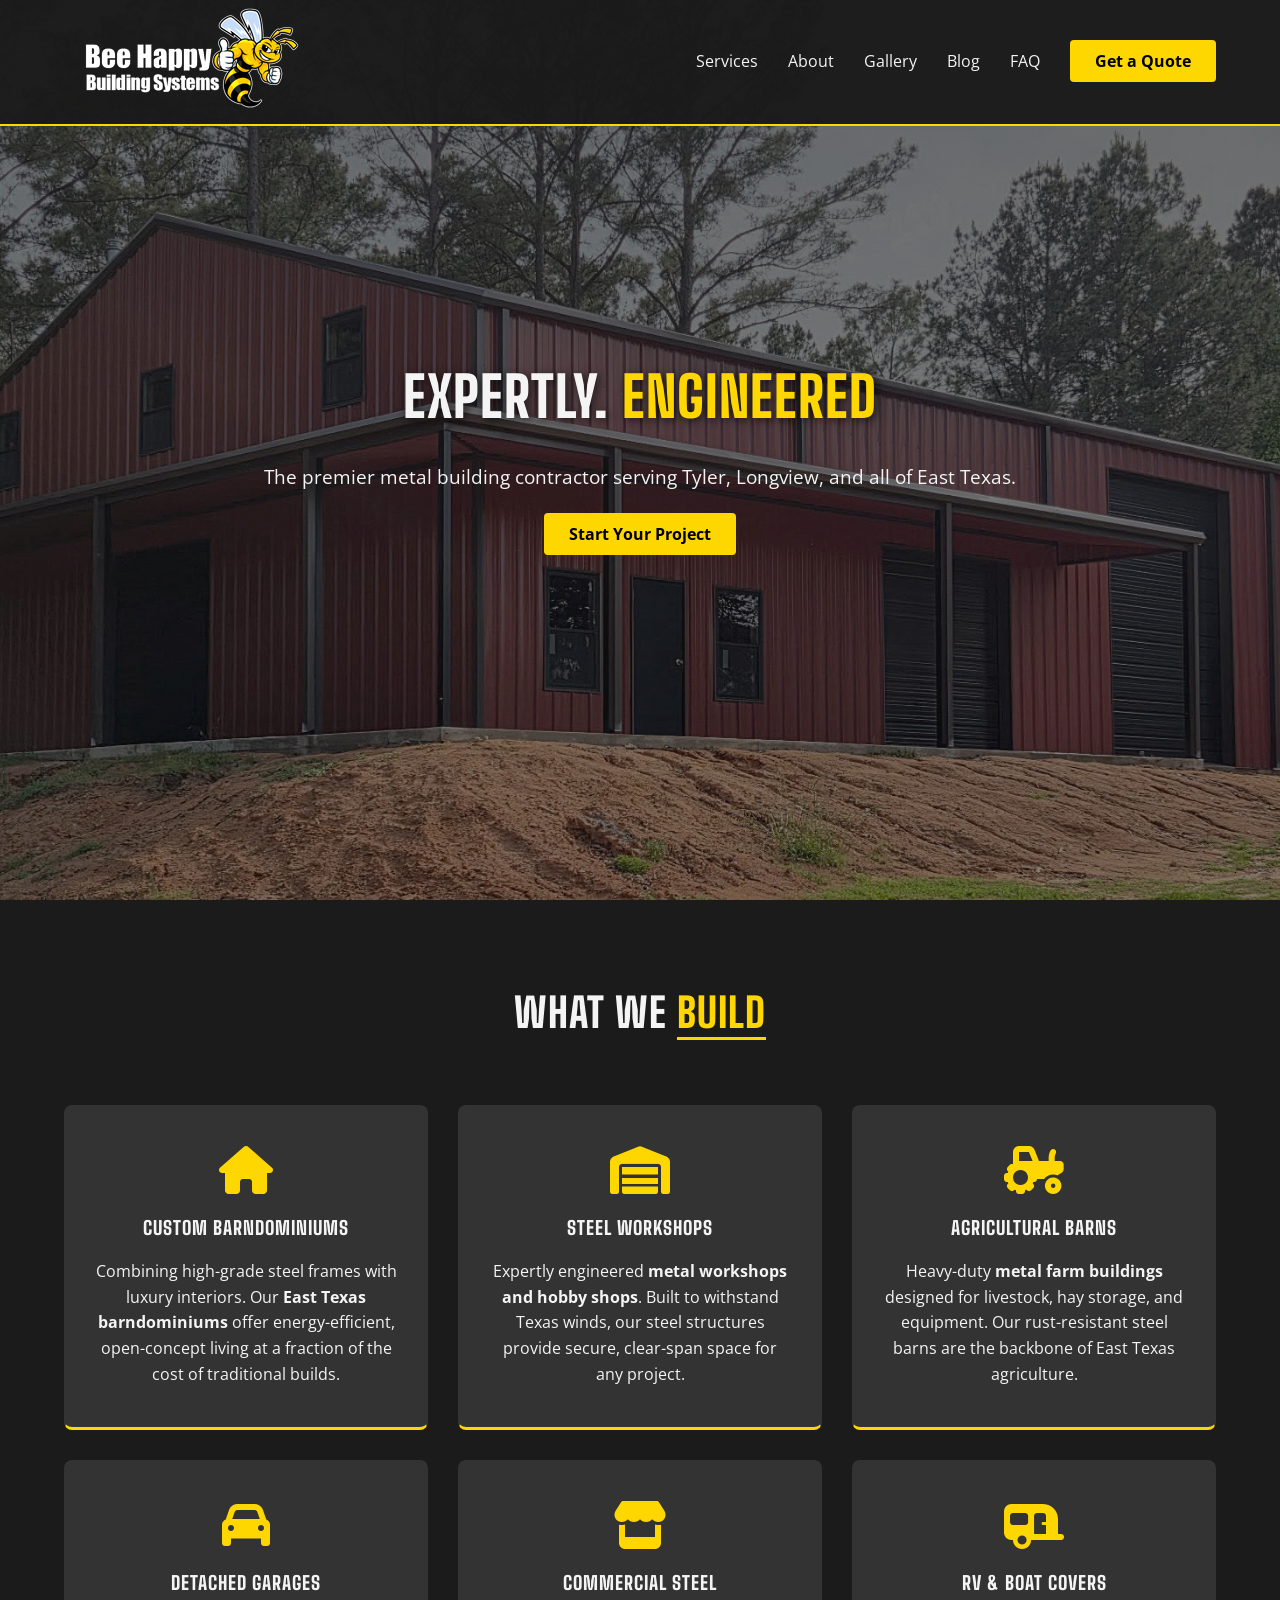
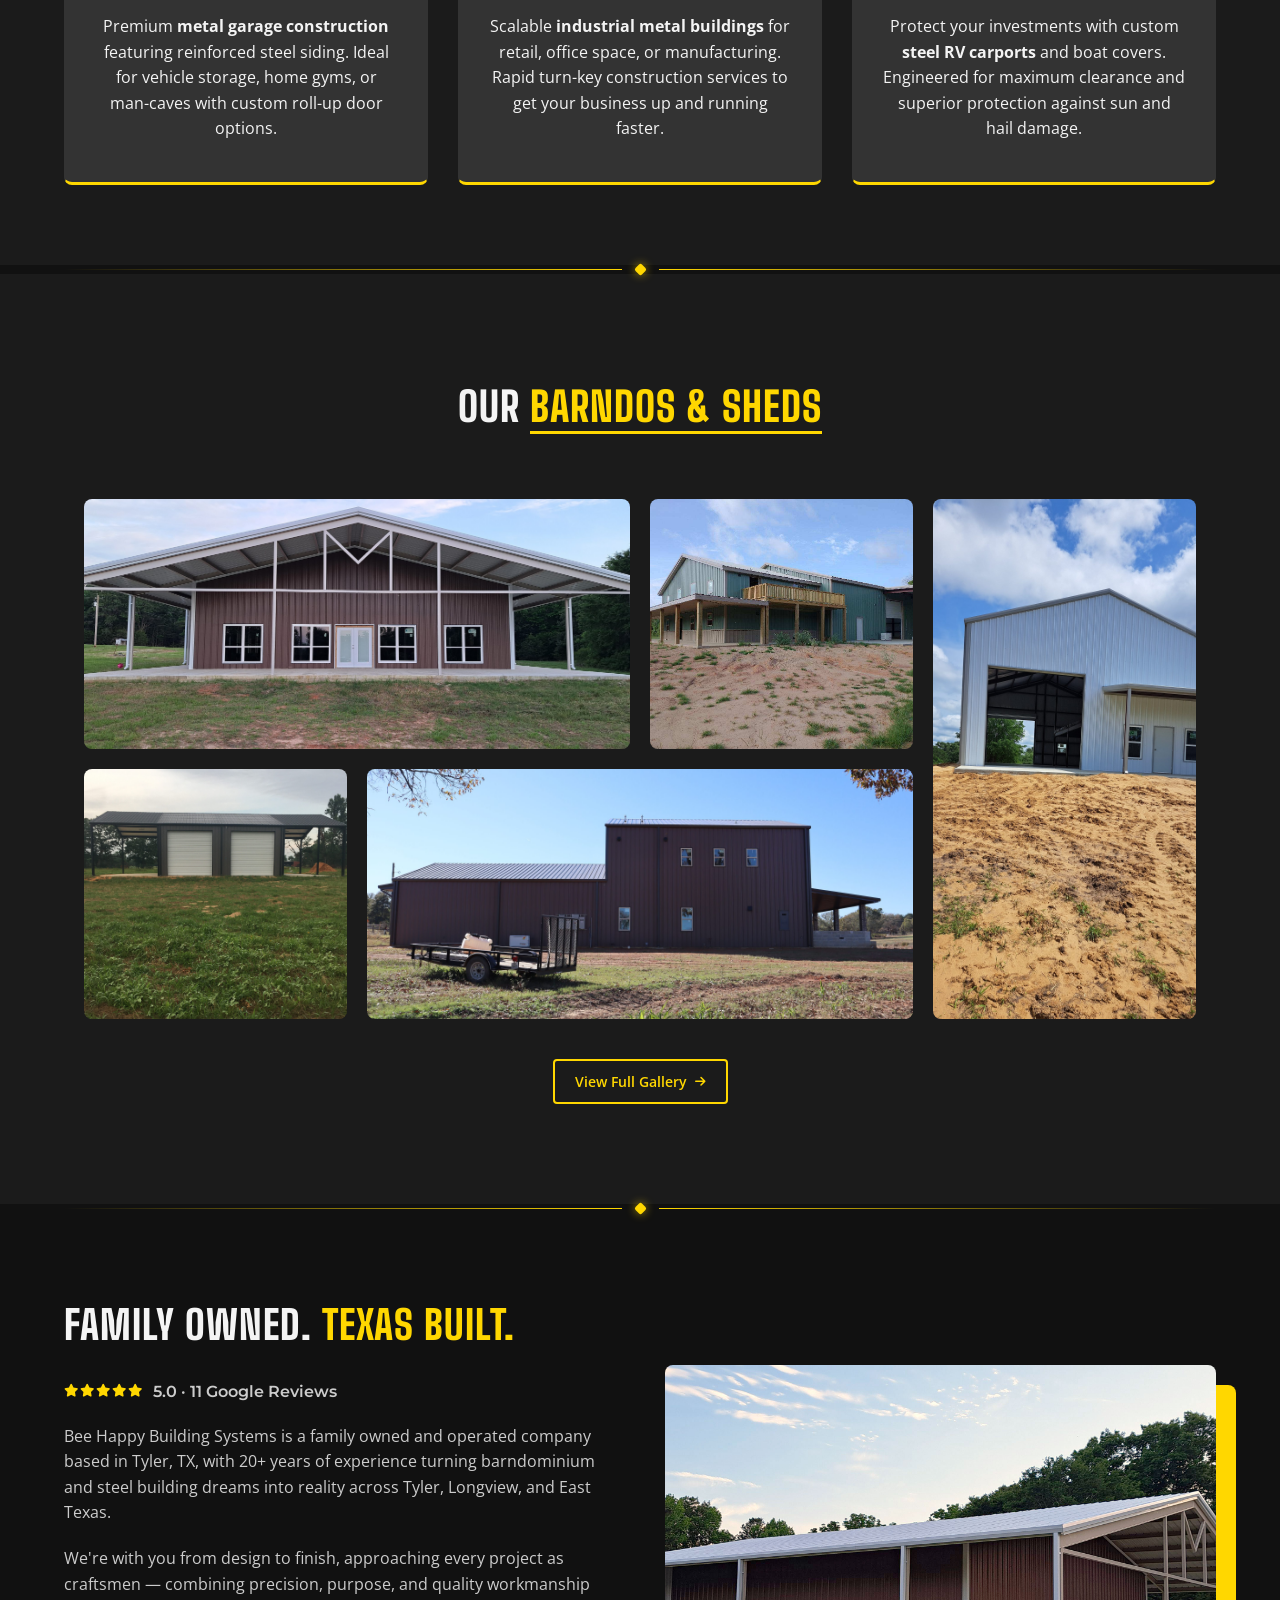
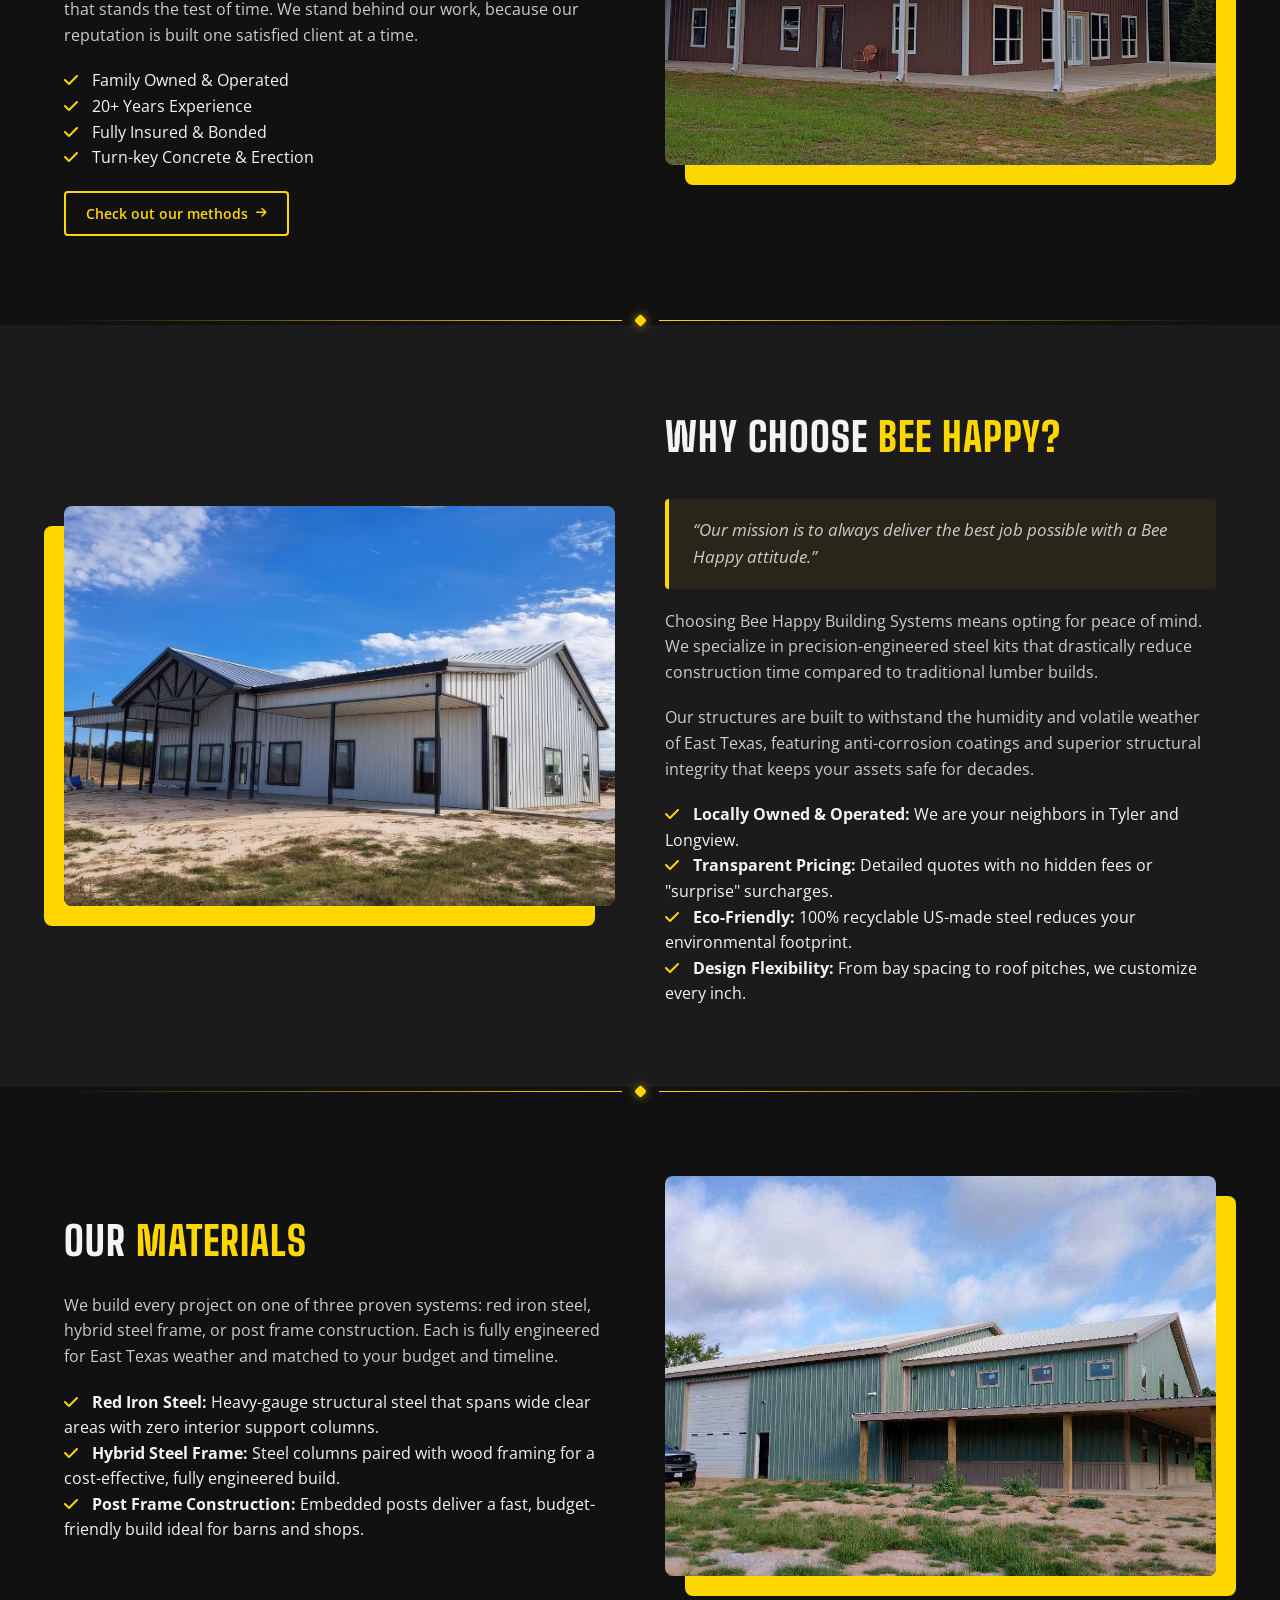
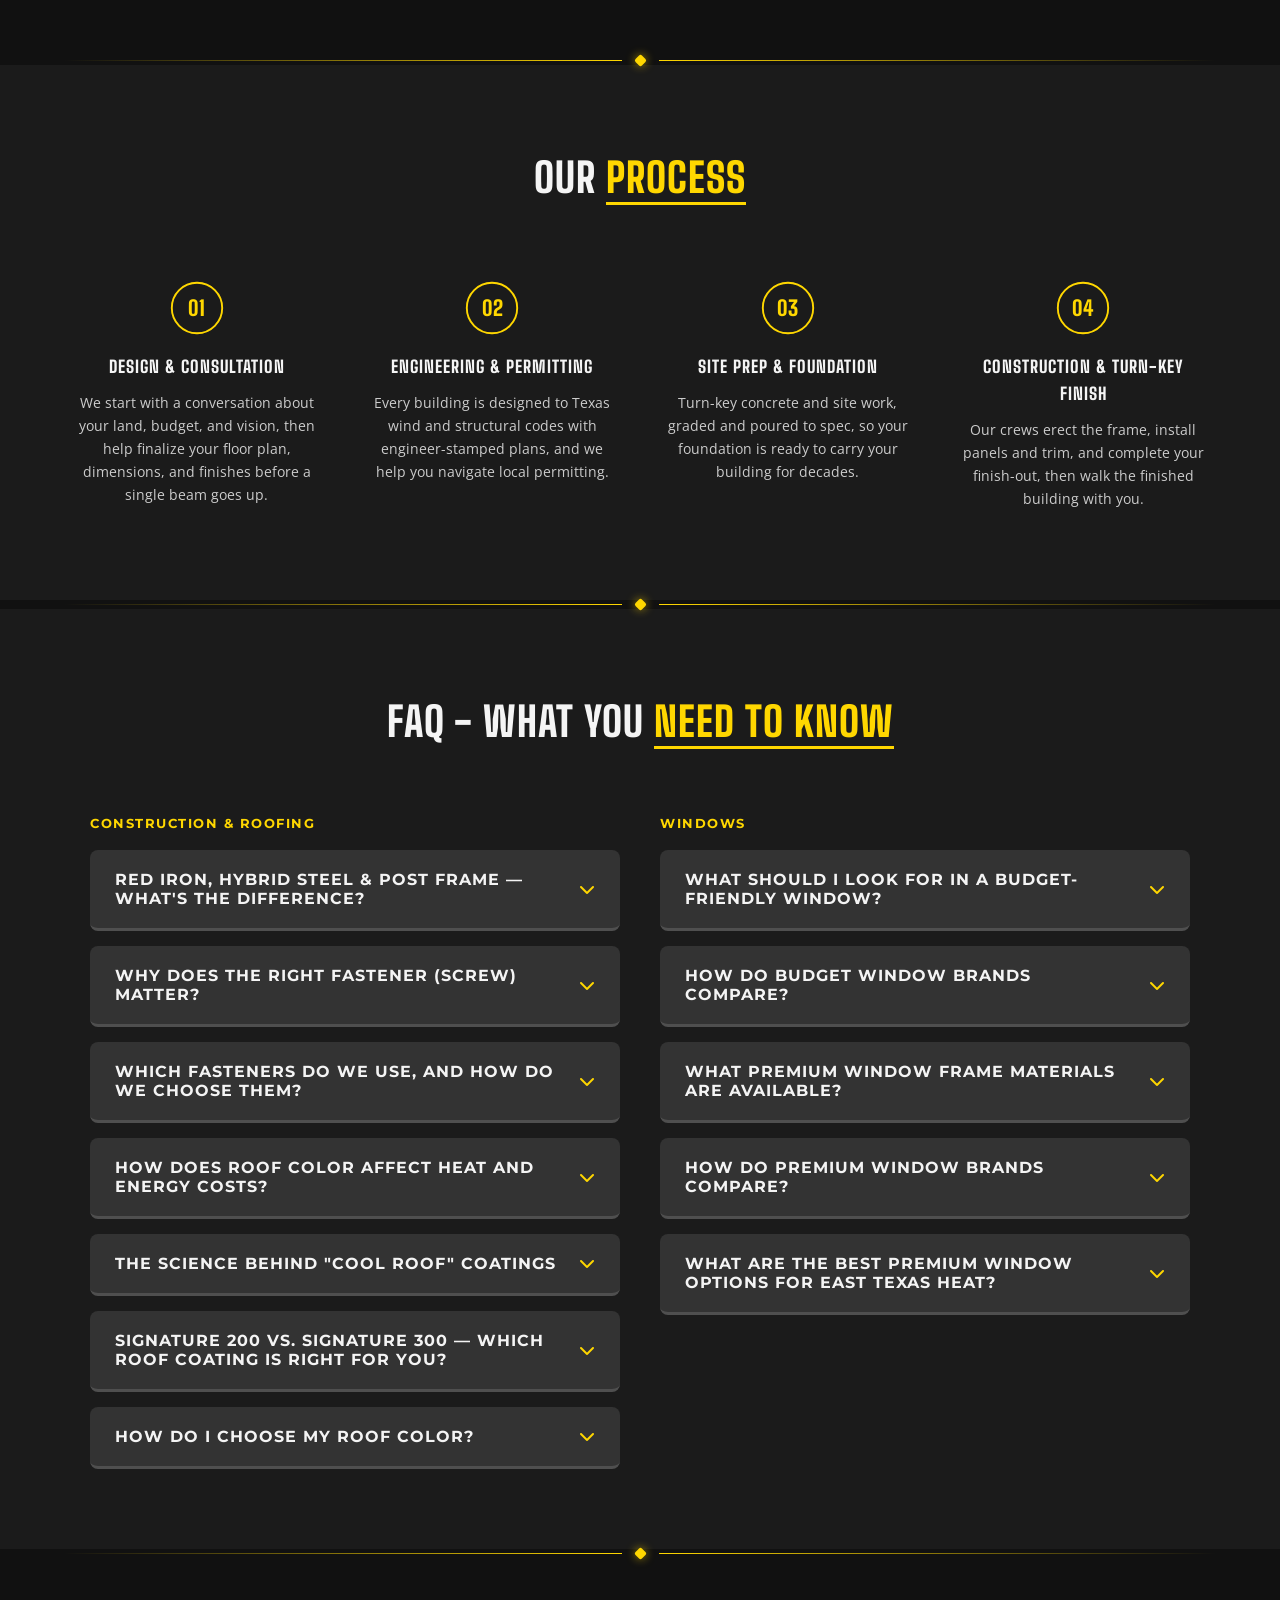
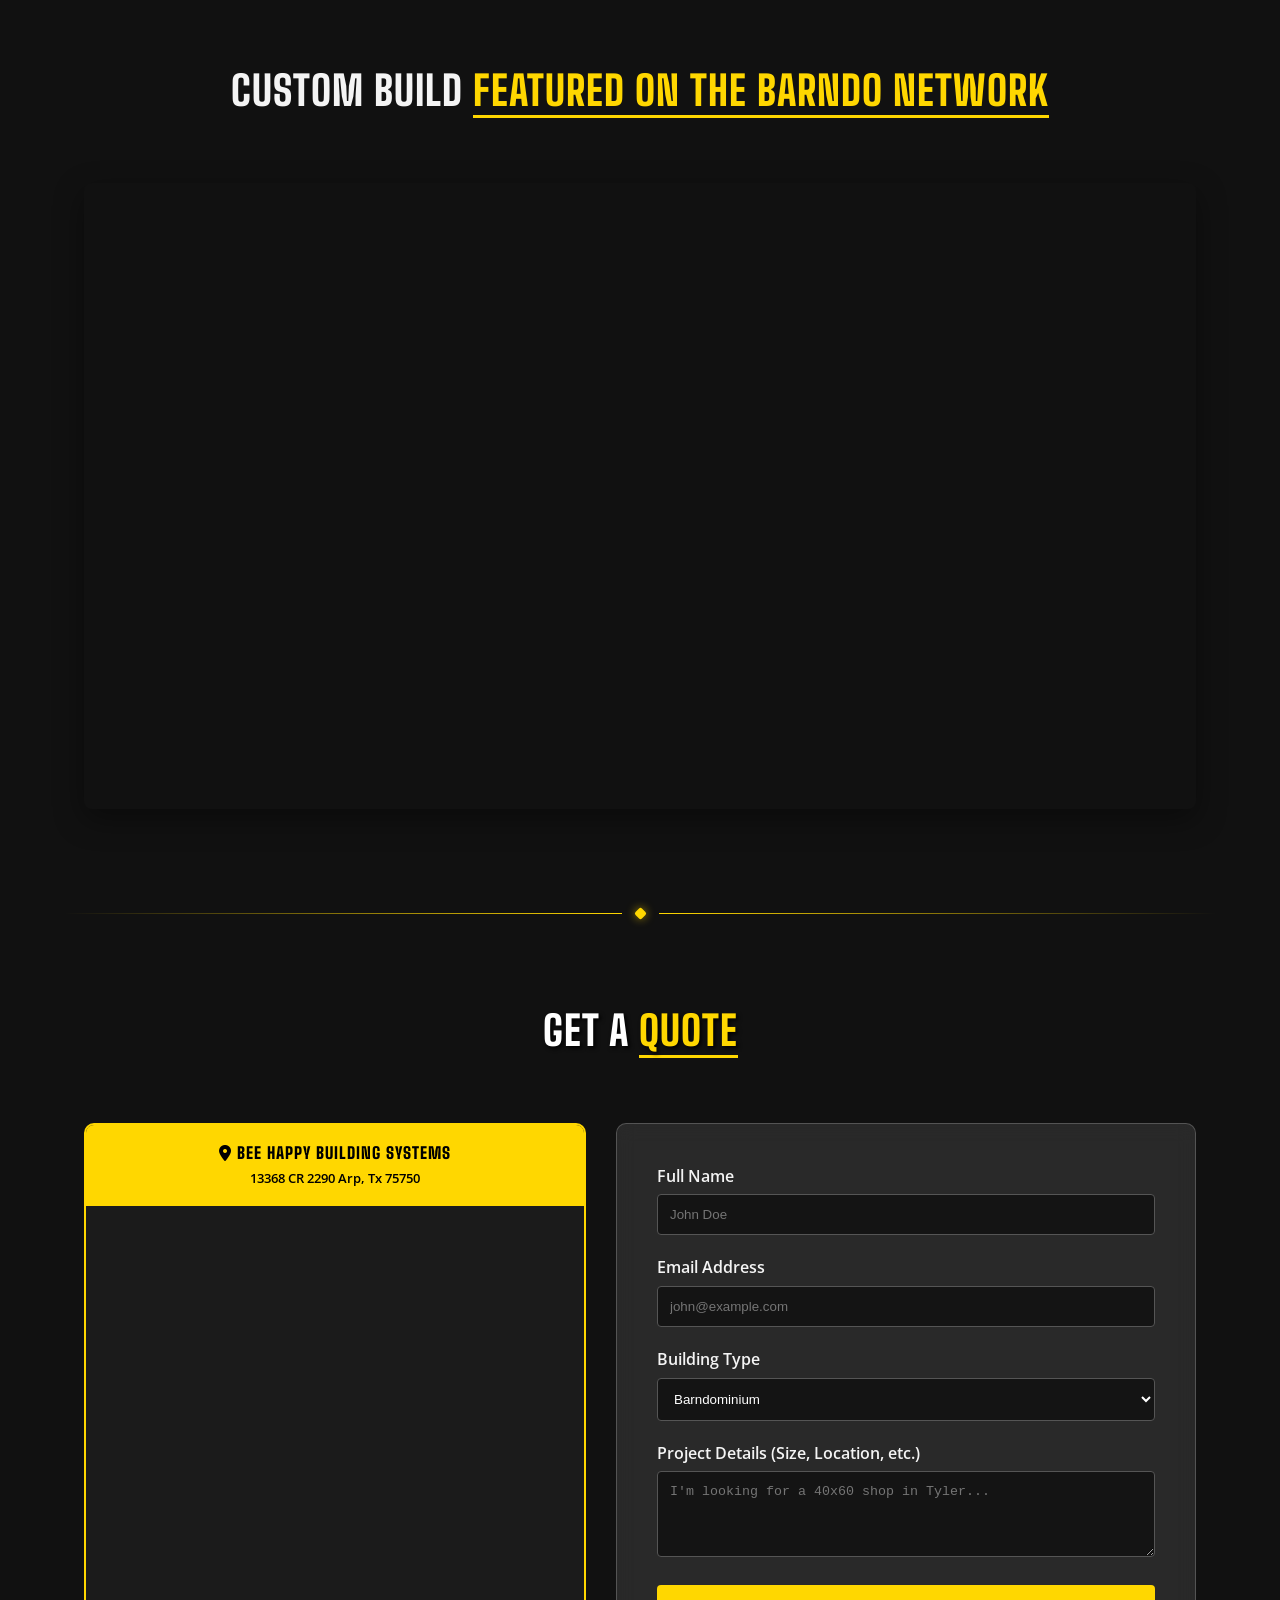
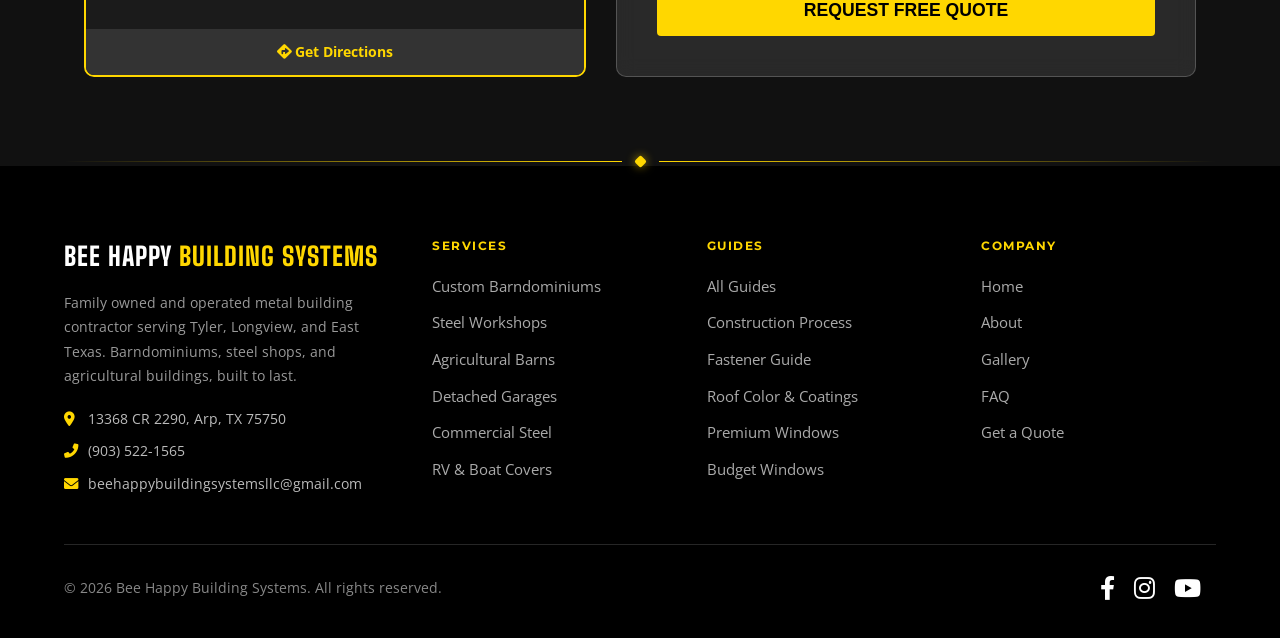
==== index.html @ 822b2552 "Gallery updated for mobile view. Updated Gallery images. Code clean." ====
<!DOCTYPE html>
<html lang="en-US">
<head>
    <!-- Essential Meta Tags -->
    <meta charset="UTF-8">
    <meta name="viewport" content="width=device-width, initial-scale=1.0">
    <meta http-equiv="X-UA-Compatible" content="IE=edge">
    
    <!-- Primary Meta Tags -->
    <title>Bee Happy Building Systems | Metal Buildings & Barndominiums East Texas</title>
    <meta name="title" content="Bee Happy Building Systems | Metal Buildings & Barndominiums East Texas">
    <meta name="description" content="Custom metal building construction in East Texas. Specializing in barndominiums, steel shops, and agricultural barns in Tyler, Longview, and surrounding areas. Quality steel at competitive prices.">
    <meta name="author" content="Bee Happy Building Systems">
    <meta name="robots" content="index, follow, max-snippet:-1, max-image-preview:large, max-video-preview:-1">
    <link rel="canonical" href="https://beehappybuildingsystemsllc.com/">
    
    <!-- Geo Meta Tags for Local SEO -->
    <meta name="geo.region" content="US-TX">
    <meta name="geo.placename" content="East Texas">
    <meta name="geo.position" content="32.3513;-95.3011">
    <meta name="ICBM" content="32.3513, -95.3011">
    
    <!-- Mobile & Theme -->
    <meta name="theme-color" content="#FDB813">
    <meta name="mobile-web-app-capable" content="yes">
    <meta name="apple-mobile-web-app-capable" content="yes">
    <meta name="apple-mobile-web-app-status-bar-style" content="black-translucent">
    <meta name="apple-mobile-web-app-title" content="Bee Happy Buildings">
    
    <!-- Favicons -->
    <link rel="icon" href="assets/favicons/favicon.ico" sizes="any">
    <link rel="icon" type="image/png" sizes="32x32" href="assets/favicons/favicon-32x32.png">
    <link rel="icon" type="image/png" sizes="16x16" href="assets/favicons/favicon-16x16.png">
    <link rel="apple-touch-icon" sizes="180x180" href="assets/favicons/apple-touch-icon.png">
    <link rel="manifest" href="site.webmanifest">
    
    <!-- Open Graph / Facebook -->
    <meta property="og:type" content="website">
    <meta property="og:url" content="https://beehappybuildingsystemsllc.com/">
    <meta property="og:site_name" content="Bee Happy Building Systems">
    <meta property="og:title" content="Bee Happy Building Systems | Custom Metal Buildings & Barndominiums">
    <meta property="og:description" content="From custom barndominiums to industrial steel shops, we build it all in East Texas. Get a free quote today!">
    <meta property="og:image" content="https://beehappybuildingsystemsllc.com/assets/images/og-image.png">
    <meta property="og:image:width" content="1200">
    <meta property="og:image:height" content="630">
    <meta property="og:image:alt" content="Bee Happy Building Systems - Metal Buildings in East Texas">
    <meta property="og:locale" content="en_US">
    
    <!-- Twitter Card -->
    <meta name="twitter:card" content="summary_large_image">
    <meta name="twitter:url" content="https://beehappybuildingsystemsllc.com/">
    <meta name="twitter:title" content="Bee Happy Building Systems | Metal Buildings & Barndominiums East Texas">
    <meta name="twitter:description" content="Custom metal building construction in East Texas. Barndominiums, steel shops, and agricultural barns. Quality steel at competitive prices.">
    <meta name="twitter:image" content="https://beehappybuildingsystemsllc.com/assets/images/og-image.png">
    <meta name="twitter:image:alt" content="Bee Happy Building Systems - Custom Metal Buildings">
    
    <!-- JSON-LD Structured Data -->
    <script type="application/ld+json">
    {
      "@context": "https://schema.org",
      "@type": "GeneralContractor",
      "@id": "https://beehappybuildingsystemsllc.com/#organization",
      "name": "Bee Happy Building Systems",
      "image": "https://beehappybuildingsystemsllc.com/assets/images/company-logo.png",
      "logo": {
        "@type": "ImageObject",
        "url": "https://beehappybuildingsystemsllc.com/assets/images/company-logo.png",
        "width": 250,
        "height": 60
      },
      "url": "https://beehappybuildingsystemsllc.com/",
      "telephone": "+1-903-522-1565",
      "email": "beehappybuildingsystemsllc@gmail.com",
      "address": {
        "@type": "PostalAddress",
        "streetAddress": "13368 CR 2290",
        "addressLocality": "Arp",
        "addressRegion": "TX",
        "postalCode": "75750",
        "addressCountry": "US"
      },
      "geo": {
        "@type": "GeoCoordinates",
        "latitude": "32.3513",
        "longitude": "-95.3011"
      },
      "areaServed": [
        {
          "@type": "City",
          "name": "Tyler",
          "containedIn": {
            "@type": "State",
            "name": "Texas"
          }
        },
        {
          "@type": "City",
          "name": "Longview",
          "containedIn": {
            "@type": "State",
            "name": "Texas"
          }
        },
        {
          "@type": "State",
          "name": "Texas"
        }
      ],
      "priceRange": "$$",
      "description": "Custom metal building construction in East Texas. Specializing in barndominiums, steel shops, and agricultural barns.",
      "sameAs": [
        "https://www.facebook.com/beehappybuildingsystemsllc/",
        "https://share.google/dXk91VAHvaDZv2iZF"
      ],
      "hasOfferCatalog": {
        "@type": "OfferCatalog",
        "name": "Metal Building Services",
        "itemListElement": [
          {
            "@type": "Offer",
            "itemOffered": {
              "@type": "Service",
              "name": "Barndominium Construction",
              "description": "Custom barndominium design and construction"
            }
          },
          {
            "@type": "Offer",
            "itemOffered": {
              "@type": "Service",
              "name": "Metal Shop Buildings",
              "description": "Steel shop and workshop construction"
            }
          },
          {
            "@type": "Offer",
            "itemOffered": {
              "@type": "Service",
              "name": "Agricultural Barns",
              "description": "Custom agricultural barn construction"
            }
          },
          {
            "@type": "Offer",
            "itemOffered": {
              "@type": "Service",
              "name": "Commercial Metal Buildings",
              "description": "Commercial and industrial steel structures"
            }
          }
        ]
      },
      "aggregateRating": {
        "@type": "AggregateRating",
        "ratingValue": "5.0",
        "bestRating": "5",
        "reviewCount": "11"
      }
    }
    </script>
    
    <!-- BreadcrumbList Schema (for Homepage) -->
    <script type="application/ld+json">
    {
      "@context": "https://schema.org",
      "@type": "BreadcrumbList",
      "itemListElement": [{
        "@type": "ListItem",
        "position": 1,
        "name": "Home",
        "item": "https://beehappybuildingsystemsllc.com/"
      }]
    }
    </script>
    
    <!-- WebSite Schema with SearchAction -->
    <script type="application/ld+json">
    {
      "@context": "https://schema.org",
      "@type": "WebSite",
      "name": "Bee Happy Building Systems",
      "url": "https://beehappybuildingsystemsllc.com/",
      "potentialAction": {
        "@type": "SearchAction",
        "target": {
          "@type": "EntryPoint",
          "urlTemplate": "https://beehappybuildingsystemsllc.com/search?q={search_term_string}"
        },
        "query-input": "required name=search_term_string"
      }
    }
    </script>
    
    <!-- FAQPage Schema (real Q&A content from the #faq accordion) -->
    <script type="application/ld+json">
    {
      "@context": "https://schema.org",
      "@type": "FAQPage",
      "mainEntity": [
        {
          "@type": "Question",
          "name": "Red Iron, Hybrid Steel & Post Frame — What's the Difference?",
          "acceptedAnswer": {
            "@type": "Answer",
            "text": "We build on three engineered systems. Red iron steel is the gold standard for barndominiums and shops — custom structural steel that won't warp, rot, or shrink, with wide open interiors and no load-bearing walls. Hybrid steel frame pairs a steel structure with wood-framing flexibility for a more cost-effective build without sacrificing quality. Post frame construction is our most budget-friendly, fully engineered option with a fast build timeline, ideal for maximizing size within a budget."
          }
        },
        {
          "@type": "Question",
          "name": "Why Does the Right Fastener (Screw) Matter?",
          "acceptedAnswer": {
            "@type": "Answer",
            "text": "The fastener is the most exposed, most vulnerable part of any metal roof. A quality roof can last 40-60 years — but only if the screws holding it down last that long too. A cheap screw's washer can crack and its head can rust within a few years, while proper installation with a long-life capped screw avoids the cost of ever re-screwing a roof."
          }
        },
        {
          "@type": "Question",
          "name": "Which Fasteners Do We Use, and How Do We Choose Them?",
          "acceptedAnswer": {
            "@type": "Answer",
            "text": "We install Mueller fasteners (Texas-made) matched to each specific job. Our default on any roof built to last is the Long-Life ZAC Screw, a zinc-aluminum capped fastener carrying a lifetime warranty against red-rust corrosion. We also use carbon steel self-drillers for standard panel-to-frame attachment, woodgrip screws for wood purlins and decking, and low-profile pan-head fasteners for standing-seam trim. We never mix cheap screws into a long-life roof, and every exposed head is color-matched to blend into the finished look."
          }
        },
        {
          "@type": "Question",
          "name": "How Does Roof Color Affect Heat and Energy Costs?",
          "acceptedAnswer": {
            "@type": "Answer",
            "text": "Under the Texas sun, identical buildings with different roof colors can see surface temperatures differ by 50-80°F — white/light gray panels run around 110-120°F, while black/dark charcoal can hit 170-180°F. Modern \"cool roof\" coatings use infrared-reflective pigments that bounce invisible heat back into the sky while still showing a dark color to the eye, so a dark cool-coated roof can run 30-40°F cooler than a standard dark finish. A reflective, light-colored roof can also cut summer cooling costs by roughly 7-15%."
          }
        },
        {
          "@type": "Question",
          "name": "The Science Behind \"Cool Roof\" Coatings",
          "acceptedAnswer": {
            "@type": "Answer",
            "text": "Sunlight is roughly 5% UV, 43% visible light, and 52% near-infrared (NIR) — and NIR carries over half the sun's heat while staying invisible to the eye. Cheap dark paint absorbs both the light you see and that invisible heat. Modern \"cool\" coatings use infrared-reflective pigments that show a dark color to your eye while bouncing that infrared heat back into the sky, with a reflective primer coat underneath catching whatever heat gets through. A dark roof will never be quite as cool as pure white, but modern coatings close the gap enough that color becomes a style choice, not a comfort trade-off."
          }
        },
        {
          "@type": "Question",
          "name": "Signature 200 vs. Signature 300 — Which Roof Coating Is Right for You?",
          "acceptedAnswer": {
            "@type": "Answer",
            "text": "Both finishes carry the same factory warranty: 30-year colorfastness, 40-year film integrity. Signature 200 (SMP) is a high-gloss, economical finish best for white and light colors, though it can fade and \"chalk\" over 15-20 years. Signature 300 (70% Kynar PVDF) is a low-gloss finish that's nearly bulletproof against UV and weather — worth the 15-30% premium for medium-to-dark colors that need to look new decades from now. Bare Galvalume reflects heat well when new but dulls and oxidizes within a few years, so a painted Signature panel outperforms it over the life of the building."
          }
        },
        {
          "@type": "Question",
          "name": "How Do I Choose My Roof Color?",
          "acceptedAnswer": {
            "@type": "Answer",
            "text": "Going light or white, Signature 200 is a smart, money-saving choice. Going dark, or want it to look new in 30 years, Signature 300 PVDF is worth the investment. Roof color and coating are only part of the equation — proper ventilation and insulation work together with the roof to manage heat."
          }
        },
        {
          "@type": "Question",
          "name": "What Should I Look for in a Budget-Friendly Window?",
          "acceptedAnswer": {
            "@type": "Answer",
            "text": "Compare whole-window NFRC numbers, not \"center-of-glass\" marketing figures. For East Texas, target a U-Factor of 0.28 or below and an SHGC of 0.23 or below, plus a solid DP rating for storm season. Budget options like RELIABILT, Ply Gem, Elevate, and Simonton all use vinyl frames with Low-E + argon glass and land in a similar energy-performance range — the real differences come down to warranty strength, manufacturer backing, and installation quality."
          }
        },
        {
          "@type": "Question",
          "name": "How Do Budget Window Brands Compare?",
          "acceptedAnswer": {
            "@type": "Answer",
            "text": "RELIABILT (Lowe's, made by Atrium) carries a transferable lifetime vinyl warranty — step up from the entry 3201 series to the 3500/3900 series for a better-built window. Ply Gem (Home Depot) spans a wide quality range; its in-stock 500 Series is the weakest option (1-year warranty, 10-year glass), so verify the exact series before buying. Elevate is Texas-made and engineered for our climate, blocking over 75% of solar heat with TDI-approved windstorm ratings and a limited lifetime warranty. Simonton's Pro-Finish Contractor Series is Consumer Reports' highest-rated vinyl in its class, AAMA Gold certified, with the strongest build quality and brand backing in this tier."
          }
        },
        {
          "@type": "Question",
          "name": "What Premium Window Frame Materials Are Available?",
          "acceptedAnswer": {
            "@type": "Answer",
            "text": "Fiberglass is the premium workhorse — it expands and contracts at nearly the same rate as glass, keeping seals tight, and lasts 40-50+ years, making it the best all-around pick for East Texas heat. Fibrex composite (Andersen's proprietary wood-fiber/PVC blend) is about twice as strong as vinyl, heat-stable, and holds dark colors well. Clad-wood pairs a real wood interior with a low-maintenance exterior shell for a beautiful, high-end look, though it's the priciest option and the wood still needs occasional upkeep. Solid wood is classic and fully customizable but the highest-maintenance choice, and not ideal for Texas heat/humidity without diligent care. At the premium tier, only Pella offers a true vinyl option (250 Series) — a bridge between budget vinyl and full premium."
          }
        },
        {
          "@type": "Question",
          "name": "How Do Premium Window Brands Compare?",
          "acceptedAnswer": {
            "@type": "Answer",
            "text": "Pella 250 Series (vinyl) is steel-reinforced with up to 18 insulating chambers, hitting a U-factor as low as 0.27 and SHGC as low as 0.21 — great for budget-minded builds that still want a trusted national brand. Pella's fiberglass and wood lines (Impervia) are tested from -40°F to 180°F and resist warping, offering the widest range of materials under one brand. Andersen is built around Fibrex composite with the deepest color customization in the tier (50+ exterior colors on the E-Series) and a warranty that's transferable on upper lines. Marvin is a fiberglass specialist built on Ultrex, rated 8x stronger than vinyl, with a fully transferable warranty and the most heat-stable performance for Texas — best for forever homes."
          }
        },
        {
          "@type": "Question",
          "name": "What Are the Best Premium Window Options for East Texas Heat?",
          "acceptedAnswer": {
            "@type": "Answer",
            "text": "Every premium option far outlasts a budget window — the real choice is material and look. Fiberglass (Pella Impervia, Marvin Ultrex) leads on seal performance and holding dark colors in our heat, Andersen's Fibrex composite offers the deepest color customization, and clad-wood is a style upgrade with some added maintenance. Our recommendation: Marvin for the toughest, most heat-stable build with a fully transferable warranty; Pella Impervia for excellent fiberglass at a friendlier price; Andersen for maximum customization; and Pella's 250 Series for a trusted national brand on a tighter budget."
          }
        }
      ]
    }
    </script>
    <!-- Fonts -->
    <link rel="preconnect" href="https://fonts.googleapis.com">
    <link rel="preconnect" href="https://fonts.gstatic.com" crossorigin>
    <link href="https://fonts.googleapis.com/css2?family=Big+Shoulders:wght@800&family=Montserrat:wght@400;700;900&family=Open+Sans:wght@400;600&display=swap" rel="stylesheet">
    
    <!-- Stylesheets -->
    <link rel="stylesheet" href="https://cdnjs.cloudflare.com/ajax/libs/font-awesome/6.0.0/css/all.min.css">
    <link rel="stylesheet" href="assets/css/styles/style.css">
</head>
<body>

    <nav id="site-nav">
        <div class="logo">
            <a href="#top">
                <img src="assets/images/company-logo.png" alt="Bee Happy Building Systems">
            </a>
        </div>
        <div class="hamburger" onclick="toggleMenu()">
            <i class="fas fa-bars"></i>
        </div>
        <ul class="nav-links">
            <li><a href="#services">Services</a></li>
            <li><a href="#about">About</a></li>
            <li><a href="gallery/index.html">Gallery</a></li>
            <li><a href="blog/index.html">Blog</a></li>
            <li><a href="#faq">FAQ</a></li>
            <li><a href="#contact" class="cta-btn">Get a Quote</a></li>
        </ul>
    </nav>

    <header id="top" class="hero">
        <video class="video-bg" autoplay muted loop playsinline poster="assets/images/Bee Happy Building Systems Steel Building-41.jpg">
            <source src="assets/images/BeeHappyBuildingHero.mp4" type="video/mp4">
            Your browser does not support the video tag.
        </video>

        <div class="hero-content">
            <h1>Expertly. <span style="color:var(--primary)">Engineered</span></h1>
            <p>The premier metal building contractor serving Tyler, Longview, and all of East Texas.</p>
            <a href="#contact" class="cta-btn">Start Your Project</a>
        </div>
    </header>

    <section id="services" class="services">
        <div class="section-title">
            <h2>What We <span>Build</span></h2>
        </div>
        <div class="card-grid">
            <article class="card" id="barndominiums">
                <i class="fas fa-home"></i>
                <h3>Custom Barndominiums</h3>
                <p>Combining high-grade steel frames with luxury interiors. Our <strong>East Texas barndominiums</strong> offer energy-efficient, open-concept living at a fraction of the cost of traditional builds.</p>
            </article>
            <article class="card" id="steel-workshops">
                <i class="fas fa-warehouse"></i>
                <h3>Steel Workshops</h3>
                <p>Expertly engineered <strong>metal workshops and hobby shops</strong>. Built to withstand Texas winds, our steel structures provide secure, clear-span space for any project.</p>
            </article>
            <article class="card" id="agricultural-barns">
                <i class="fas fa-tractor"></i>
                <h3>Agricultural Barns</h3>
                <p>Heavy-duty <strong>metal farm buildings</strong> designed for livestock, hay storage, and equipment. Our rust-resistant steel barns are the backbone of East Texas agriculture.</p>
            </article>
            <article class="card" id="detached-garages">
                <i class="fas fa-car"></i>
                <h3>Detached Garages</h3>
                <p>Premium <strong>metal garage construction</strong> featuring reinforced steel siding. Ideal for vehicle storage, home gyms, or man-caves with custom roll-up door options.</p>
            </article>
            <article class="card" id="commercial-steel">
                <i class="fas fa-store"></i>
                <h3>Commercial Steel</h3>
                <p>Scalable <strong>industrial metal buildings</strong> for retail, office space, or manufacturing. Rapid turn-key construction services to get your business up and running faster.</p>
            </article>
            <article class="card" id="rv-boat-covers">
                <i class="fas fa-caravan"></i>
                <h3>RV & Boat Covers</h3>
                <p>Protect your investments with custom <strong>steel RV carports</strong> and boat covers. Engineered for maximum clearance and superior protection against sun and hail damage.</p>
            </article>
        </div>
    </section>
    <div class="section-divider" aria-hidden="true"><span></span></div>

    <section id="gallery" class="gallery-section">
        <div class="section-title">
            <h2>Our <span>Barndos & Sheds</span></h2>
        </div>
        <div class="gallery-grid">
            <div class="gallery-item g-wide" onclick="openLightbox(this)">
                <img src="assets/images/50x70x12%20w%2015ft%20Wrap%20around%20Porch%20Marchbank%20Project%201.jpg" alt="50x70x12 w 15ft Wrap around Porch Marchbank Project 1" loading="lazy">
            </div>
            <div class="gallery-item" onclick="openLightbox(this)">
                <img src="assets/images/Stanley%20Construction%20Anderson%20Project%202.jpg" alt="Stanley Construction Anderson Project 2" loading="lazy">
            </div>
            <div class="gallery-item g-tall" onclick="openLightbox(this)">
                <img src="assets/images/40x60x16%20Shop%20w%20Living%20Quarters%201.jpg" alt="40x60x16 Shop w Living Quarters 1" loading="lazy">
            </div>
            <div class="gallery-item" onclick="openLightbox(this)">
                <img src="assets/images/40x40x16%20w%20(2)%2020ft%20Gable%20Ext.%202.jpg" alt="40x40x16 w (2) 20ft Gable Ext. 2" loading="lazy">
            </div>
            <div class="gallery-item g-wide" onclick="openLightbox(this)">
                <img src="assets/images/40x80x24%20Stanley%20Glaze%20Samples%20Project%204.jpg" alt="40x80x24 Stanley Glaze Samples Project 4" loading="lazy">
            </div>
        </div>
        <a href="gallery/index.html" class="btn-outline gallery-teaser__cta">View Full Gallery <i class="fas fa-arrow-right"></i></a>
    </section>
    <div class="section-divider" aria-hidden="true"><span></span></div>

    <section id="about" class="about">
        <div class="about-text">
            <h2>Family Owned. <span style="color:var(--primary)">Texas Built.</span></h2><p><a href="https://share.google/dXk91VAHvaDZv2iZF" target="_blank" rel="noopener" class="google-rating" aria-label="Rated 5 stars from 11 reviews on Google — read our reviews">
                    <span class="google-rating__stars" aria-hidden="true">
                        <i class="fas fa-star"></i><i class="fas fa-star"></i><i class="fas fa-star"></i><i class="fas fa-star"></i><i class="fas fa-star"></i>
                    </span>
                    <span class="google-rating__text">5.0 &middot; 11 Google Reviews</span>
                </a></p>
            <p>Bee Happy Building Systems is a family owned and operated company based in Tyler, TX, with 20+ years of experience turning barndominium and steel building dreams into reality across Tyler, Longview, and East Texas.</p>
            <p>We're with you from design to finish, approaching every project as craftsmen — combining precision, purpose, and quality workmanship that stands the test of time. We stand behind our work, because our reputation is built one satisfied client at a time.</p>
            <ul>
                <li><i class="fas fa-check" style="color:var(--primary); margin-right:10px;"></i> Family Owned & Operated</li>
                <li><i class="fas fa-check" style="color:var(--primary); margin-right:10px;"></i> 20+ Years Experience</li>
                <li><i class="fas fa-check" style="color:var(--primary); margin-right:10px;"></i> Fully Insured & Bonded</li>
                <li><i class="fas fa-check" style="color:var(--primary); margin-right:10px;"></i> Turn-key Concrete & Erection</li>
            </ul>
            <div class="about-cta-row">
                <a href="blog/index.html" class="btn-outline">Check out our methods <i class="fas fa-arrow-right"></i></a>
            </div>
        </div>
        <div class="about-image"></div>
    </section>
    <div class="section-divider" aria-hidden="true"><span></span></div>

    <section id="benefits" class="about" style="background: var(--dark);">
        <div class="about-image" style="background-image: url('assets/images/Home-Page-50x72x12-Stanley-Construction-3-Topaz-Gigapixel-2x-scale.jpg'); background-size: cover; background-position: center; box-shadow: -20px 20px 0 var(--primary);"></div>
        
        <div class="about-text">
            <h2>Why Choose <span style="color:var(--primary)">Bee Happy?</span></h2>
            <p class="mission-quote">&ldquo;Our mission is to always deliver the best job possible with a Bee Happy attitude.&rdquo;</p>
            <p>Choosing Bee Happy Building Systems means opting for peace of mind. We specialize in precision-engineered steel kits that drastically reduce construction time compared to traditional lumber builds.</p>
            <p>Our structures are built to withstand the humidity and volatile weather of East Texas, featuring anti-corrosion coatings and superior structural integrity that keeps your assets safe for decades.</p>
            <ul>
                <li><i class="fas fa-check" style="color:var(--primary); margin-right:10px;"></i> <strong>Locally Owned & Operated:</strong> We are your neighbors in Tyler and Longview.</li>
                <li><i class="fas fa-check" style="color:var(--primary); margin-right:10px;"></i> <strong>Transparent Pricing:</strong> Detailed quotes with no hidden fees or "surprise" surcharges.</li>
                <li><i class="fas fa-check" style="color:var(--primary); margin-right:10px;"></i> <strong>Eco-Friendly:</strong> 100% recyclable US-made steel reduces your environmental footprint.</li>
                <li><i class="fas fa-check" style="color:var(--primary); margin-right:10px;"></i> <strong>Design Flexibility:</strong> From bay spacing to roof pitches, we customize every inch.</li>
            </ul>
        </div>
    </section>
    <div class="section-divider" aria-hidden="true"><span></span></div>
<section id="materials" class="about">
        <div class="about-text">
            <h2>Our <span style="color:var(--primary)">Materials</span></h2>
            <p>We build every project on one of three proven systems: red iron steel, hybrid steel frame, or post frame construction. Each is fully engineered for East Texas weather and matched to your budget and timeline.</p>
            <ul>
                <li><i class="fas fa-check" style="color:var(--primary); margin-right:10px;"></i> <strong>Red Iron Steel:</strong> Heavy-gauge structural steel that spans wide clear areas with zero interior support columns.</li>
                <li><i class="fas fa-check" style="color:var(--primary); margin-right:10px;"></i> <strong>Hybrid Steel Frame:</strong> Steel columns paired with wood framing for a cost-effective, fully engineered build.</li>
                <li><i class="fas fa-check" style="color:var(--primary); margin-right:10px;"></i> <strong>Post Frame Construction:</strong> Embedded posts deliver a fast, budget-friendly build ideal for barns and shops.</li>
            </ul>
        </div>
        <div class="about-image" style="background-image: url('assets/images/Home-Page-Stanley-Construction-Anderson-Project-3.jpg'); background-size: cover; background-position: center;"></div>
    </section>
    <div class="section-divider" aria-hidden="true"><span></span></div>

    <section id="process" class="process">
        <div class="section-title">
            <h2>Our <span>Process</span></h2>
        </div>
        <div class="process-grid">
            <div class="process-step">
                <div class="step-number">
                    <svg class="step-circle" viewBox="0 0 60 60" aria-hidden="true">
                        <circle class="step-circle__track" cx="30" cy="30" r="27"></circle>
                        <circle class="step-circle__progress" cx="30" cy="30" r="27"></circle>
                    </svg>
                    <span class="step-number__text">01</span>
                </div>
                <h3>Design & Consultation</h3>
                <p>We start with a conversation about your land, budget, and vision, then help finalize your floor plan, dimensions, and finishes before a single beam goes up.</p>
            </div>
            <div class="process-step">
                <div class="step-number">
                    <svg class="step-circle" viewBox="0 0 60 60" aria-hidden="true">
                        <circle class="step-circle__track" cx="30" cy="30" r="27"></circle>
                        <circle class="step-circle__progress" cx="30" cy="30" r="27"></circle>
                    </svg>
                    <span class="step-number__text">02</span>
                </div>
                <h3>Engineering & Permitting</h3>
                <p>Every building is designed to Texas wind and structural codes with engineer-stamped plans, and we help you navigate local permitting.</p>
            </div>
            <div class="process-step">
                <div class="step-number">
                    <svg class="step-circle" viewBox="0 0 60 60" aria-hidden="true">
                        <circle class="step-circle__track" cx="30" cy="30" r="27"></circle>
                        <circle class="step-circle__progress" cx="30" cy="30" r="27"></circle>
                    </svg>
                    <span class="step-number__text">03</span>
                </div>
                <h3>Site Prep & Foundation</h3>
                <p>Turn-key concrete and site work, graded and poured to spec, so your foundation is ready to carry your building for decades.</p>
            </div>
            <div class="process-step">
                <div class="step-number">
                    <svg class="step-circle" viewBox="0 0 60 60" aria-hidden="true">
                        <circle class="step-circle__track" cx="30" cy="30" r="27"></circle>
                        <circle class="step-circle__progress" cx="30" cy="30" r="27"></circle>
                    </svg>
                    <span class="step-number__text">04</span>
                </div>
                <h3>Construction & Turn-Key Finish</h3>
                <p>Our crews erect the frame, install panels and trim, and complete your finish-out, then walk the finished building with you.</p>
            </div>
        </div>
    </section>
    <div class="section-divider" aria-hidden="true"><span></span></div>

    <section id="faq" class="faq">
        <div class="section-title">
            <h2>FAQ - What You <span>Need to Know</span></h2>
        </div>
        <div class="accordion-grid">
        <div class="accordion">
            <h3 class="accordion-column-label">Construction & Roofing</h3>
            <article class="accordion-item">
                <button class="accordion-header" onclick="toggleAccordion(this)">
                    <span>Red Iron, Hybrid Steel & Post Frame — What's the Difference?</span>
                    <i class="fas fa-chevron-down"></i>
                </button>
                <div class="accordion-content">
                    <p>We build on three engineered systems. <strong>Red iron steel</strong> is the gold standard for barndominiums and shops — custom structural steel that won't warp, rot, or shrink, with wide open interiors and no load-bearing walls. <strong>Hybrid steel frame</strong> pairs a steel structure with wood-framing flexibility for a more cost-effective build without sacrificing quality. <strong>Post frame construction</strong> is our most budget-friendly, fully engineered option with a fast build timeline, ideal for maximizing size within a budget.</p>
                </div>
            </article>
            <article class="accordion-item">
                <button class="accordion-header" onclick="toggleAccordion(this)">
                    <span>Why Does the Right Fastener (Screw) Matter?</span>
                    <i class="fas fa-chevron-down"></i>
                </button>
                <div class="accordion-content">
                    <p>The fastener is the most exposed, most vulnerable part of any metal roof. A quality roof can last 40-60 years — but only if the screws holding it down last that long too. A cheap screw's washer can crack and its head can rust within a few years, while proper installation with a long-life capped screw avoids the cost of ever re-screwing a roof.</p>
                </div>
            </article>
            <article class="accordion-item">
                <button class="accordion-header" onclick="toggleAccordion(this)">
                    <span>Which Fasteners Do We Use, and How Do We Choose Them?</span>
                    <i class="fas fa-chevron-down"></i>
                </button>
                <div class="accordion-content">
                    <p>We install Mueller fasteners (Texas-made) matched to each specific job. Our default on any roof built to last is the Long-Life ZAC Screw, a zinc-aluminum capped fastener carrying a lifetime warranty against red-rust corrosion. We also use carbon steel self-drillers for standard panel-to-frame attachment, woodgrip screws for wood purlins and decking, and low-profile pan-head fasteners for standing-seam trim. We never mix cheap screws into a long-life roof, and every exposed head is color-matched to blend into the finished look.</p>
                </div>
            </article>
            <article class="accordion-item">
                <button class="accordion-header" onclick="toggleAccordion(this)">
                    <span>How Does Roof Color Affect Heat and Energy Costs?</span>
                    <i class="fas fa-chevron-down"></i>
                </button>
                <div class="accordion-content">
                    <p>Under the Texas sun, identical buildings with different roof colors can see surface temperatures differ by 50-80°F — white/light gray panels run around 110-120°F, while black/dark charcoal can hit 170-180°F. Modern "cool roof" coatings use infrared-reflective pigments that bounce invisible heat back into the sky while still showing a dark color to the eye, so a dark cool-coated roof can run 30-40°F cooler than a standard dark finish. A reflective, light-colored roof can also cut summer cooling costs by roughly 7-15%.</p>
                </div>
            </article>
            <article class="accordion-item">
                <button class="accordion-header" onclick="toggleAccordion(this)">
                    <span>The Science Behind "Cool Roof" Coatings</span>
                    <i class="fas fa-chevron-down"></i>
                </button>
                <div class="accordion-content">
                    <p>Sunlight is roughly 5% UV, 43% visible light, and 52% near-infrared (NIR) — and NIR carries over half the sun's heat while staying invisible to the eye. Cheap dark paint absorbs both the light you see and that invisible heat. Modern "cool" coatings use infrared-reflective pigments that show a dark color to your eye while bouncing that infrared heat back into the sky, with a reflective primer coat underneath catching whatever heat gets through. A dark roof will never be quite as cool as pure white, but modern coatings close the gap enough that color becomes a style choice, not a comfort trade-off.</p>
                </div>
            </article>
            <article class="accordion-item">
                <button class="accordion-header" onclick="toggleAccordion(this)">
                    <span>Signature 200 vs. Signature 300 — Which Roof Coating Is Right for You?</span>
                    <i class="fas fa-chevron-down"></i>
                </button>
                <div class="accordion-content">
                    <p>Both finishes carry the same factory warranty: 30-year colorfastness, 40-year film integrity. <strong>Signature 200 (SMP)</strong> is a high-gloss, economical finish best for white and light colors, though it can fade and "chalk" over 15-20 years. <strong>Signature 300 (70% Kynar PVDF)</strong> is a low-gloss finish that's nearly bulletproof against UV and weather — worth the 15-30% premium for medium-to-dark colors that need to look new decades from now. Bare Galvalume reflects heat well when new but dulls and oxidizes within a few years, so a painted Signature panel outperforms it over the life of the building.</p>
                </div>
            </article>
            <article class="accordion-item">
                <button class="accordion-header" onclick="toggleAccordion(this)">
                    <span>How Do I Choose My Roof Color?</span>
                    <i class="fas fa-chevron-down"></i>
                </button>
                <div class="accordion-content">
                    <p>Going light or white, Signature 200 is a smart, money-saving choice. Going dark, or want it to look new in 30 years, Signature 300 PVDF is worth the investment. Roof color and coating are only part of the equation — proper ventilation and insulation work together with the roof to manage heat.</p>
                </div>
            </article>
        </div>
        <div class="accordion">
            <h3 class="accordion-column-label">Windows</h3>
            <article class="accordion-item">
                <button class="accordion-header" onclick="toggleAccordion(this)">
                    <span>What Should I Look for in a Budget-Friendly Window?</span>
                    <i class="fas fa-chevron-down"></i>
                </button>
                <div class="accordion-content">
                    <p>Compare whole-window NFRC numbers, not "center-of-glass" marketing figures. For East Texas, target a U-Factor of 0.28 or below and an SHGC of 0.23 or below, plus a solid DP rating for storm season. Budget options like RELIABILT, Ply Gem, Elevate, and Simonton all use vinyl frames with Low-E + argon glass and land in a similar energy-performance range — the real differences come down to warranty strength, manufacturer backing, and installation quality.</p>
                </div>
            </article>
            <article class="accordion-item">
                <button class="accordion-header" onclick="toggleAccordion(this)">
                    <span>How Do Budget Window Brands Compare?</span>
                    <i class="fas fa-chevron-down"></i>
                </button>
                <div class="accordion-content">
                    <p><strong>RELIABILT</strong> (Lowe's, made by Atrium) carries a transferable lifetime vinyl warranty — step up from the entry 3201 series to the 3500/3900 series for a better-built window. <strong>Ply Gem</strong> (Home Depot) spans a wide quality range; its in-stock 500 Series is the weakest option (1-year warranty, 10-year glass), so verify the exact series before buying. <strong>Elevate</strong> is Texas-made and engineered for our climate, blocking over 75% of solar heat with TDI-approved windstorm ratings and a limited lifetime warranty. <strong>Simonton's</strong> Pro-Finish Contractor Series is Consumer Reports' highest-rated vinyl in its class, AAMA Gold certified, with the strongest build quality and brand backing in this tier.</p>
                </div>
            </article>
            <article class="accordion-item">
                <button class="accordion-header" onclick="toggleAccordion(this)">
                    <span>What Premium Window Frame Materials Are Available?</span>
                    <i class="fas fa-chevron-down"></i>
                </button>
                <div class="accordion-content">
                    <p><strong>Fiberglass</strong> is the premium workhorse — it expands and contracts at nearly the same rate as glass, keeping seals tight, and lasts 40-50+ years, making it the best all-around pick for East Texas heat. <strong>Fibrex composite</strong> (Andersen's proprietary wood-fiber/PVC blend) is about twice as strong as vinyl, heat-stable, and holds dark colors well. <strong>Clad-wood</strong> pairs a real wood interior with a low-maintenance exterior shell for a beautiful, high-end look, though it's the priciest option and the wood still needs occasional upkeep. <strong>Solid wood</strong> is classic and fully customizable but the highest-maintenance choice, and not ideal for Texas heat/humidity without diligent care. At the premium tier, only Pella offers a true vinyl option (250 Series) — a bridge between budget vinyl and full premium.</p>
                </div>
            </article>
            <article class="accordion-item">
                <button class="accordion-header" onclick="toggleAccordion(this)">
                    <span>How Do Premium Window Brands Compare?</span>
                    <i class="fas fa-chevron-down"></i>
                </button>
                <div class="accordion-content">
                    <p><strong>Pella 250 Series</strong> (vinyl) is steel-reinforced with up to 18 insulating chambers, hitting a U-factor as low as 0.27 and SHGC as low as 0.21 — great for budget-minded builds that still want a trusted national brand. <strong>Pella</strong>'s fiberglass and wood lines (Impervia) are tested from -40°F to 180°F and resist warping, offering the widest range of materials under one brand. <strong>Andersen</strong> is built around Fibrex composite with the deepest color customization in the tier (50+ exterior colors on the E-Series) and a warranty that's transferable on upper lines. <strong>Marvin</strong> is a fiberglass specialist built on Ultrex, rated 8x stronger than vinyl, with a fully transferable warranty and the most heat-stable performance for Texas — best for forever homes.</p>
                </div>
            </article>
            <article class="accordion-item">
                <button class="accordion-header" onclick="toggleAccordion(this)">
                    <span>What Are the Best Premium Window Options for East Texas Heat?</span>
                    <i class="fas fa-chevron-down"></i>
                </button>
                <div class="accordion-content">
                    <p>Every premium option far outlasts a budget window — the real choice is material and look. Fiberglass (Pella Impervia, Marvin Ultrex) leads on seal performance and holding dark colors in our heat, Andersen's Fibrex composite offers the deepest color customization, and clad-wood is a style upgrade with some added maintenance. <strong>Our recommendation:</strong> Marvin for the toughest, most heat-stable build with a fully transferable warranty; Pella Impervia for excellent fiberglass at a friendlier price; Andersen for maximum customization; and Pella's 250 Series for a trusted national brand on a tighter budget.</p>
                </div>
            </article>
        </div>
        </div>
    </section>
    <div class="section-divider" aria-hidden="true"><span></span></div>

    <section id="featured-video" class="video-feature">
        <div class="section-title">
            <h2>Custom Build <span>Featured on The Barndo Network</span></h2>
        </div>
        <div class="video-wrapper">
            <div class="video-embed">
                <iframe src="https://www.youtube.com/embed/GMv8cXg60aI?si=lsN0KSe8Jl_taYnb" title="Bee Happy Building Systems Featured on The Barndo Network" loading="lazy" allow="accelerometer; autoplay; clipboard-write; encrypted-media; gyroscope; picture-in-picture; web-share" referrerpolicy="strict-origin-when-cross-origin" allowfullscreen></iframe>
            </div>
        </div>
    </section>
    <div class="section-divider" aria-hidden="true"><span></span></div>


    <div id="lightbox" class="lightbox" onclick="closeLightbox()">
        <span class="close-lightbox">&times;</span>
        <img id="lightbox-img" src="" alt="">
    </div>

    <section id="contact" class="contact">
        <div class="section-title">
            <h2 style="color: #fff; text-shadow: 2px 2px 4px #000;">Get A <span>Quote</span></h2>
        </div>
        <div class="contact-wrapper">
<div class="map-container">
    <div class="map-header" style="background: var(--primary); color: #000; padding: 15px; text-align: center;">
        <h4 style="margin:0; font-weight: 900;"><i class="fas fa-map-marker-alt"></i> Bee Happy Building Systems</h4>
        <small style="font-weight: 600;">13368 CR 2290 Arp, Tx 75750</small>
    </div>

    <iframe 
        src="https://www.google.com/maps/embed?pb=!1m18!1m12!1m3!1d3361.3468205436324!2d-95.0396446235471!3d32.22178227389895!2m3!1f0!2f0!3f0!3m2!1i1024!2i768!4f13.1!3m3!1m2!1s0x864906f56d000001%3A0xc3f8e58a2d04694a!2s13368%20Co%20Rd%202290%2C%20Arp%2C%20TX%2075750!5e0!3m2!1sen!2sus!4v1700000000000!5m2!1sen!2sus" 
        width="100%" 
        height="400" 
        style="border:0;" 
        allowfullscreen="" 
        loading="lazy" 
        referrerpolicy="no-referrer-when-downgrade">
    </iframe>

    <div style="background: var(--gray); padding: 10px; text-align: center;">
        <a href="https://www.google.com/maps/dir/?api=1&destination=13368+CR+2290+Arp+Tx+75750" 
           target="_blank" 
           style="color: var(--primary); font-weight: bold; font-size: 0.9rem;">
           <i class="fas fa-directions"></i> Get Directions
        </a>
    </div>
</div>
        <div class="form-container">
            <!-- TODO: form has no action/method/backend wired up yet — see SITE-NOTES.md -->
            <form>
                <div class="form-group">
                    <label for="quote-name">Full Name</label>
                    <input type="text" id="quote-name" name="full_name" placeholder="John Doe" required>
                </div>
                <div class="form-group">
                    <label for="quote-email">Email Address</label>
                    <input type="email" id="quote-email" name="email" placeholder="john@example.com" required>
                </div>
                <div class="form-group">
                    <label for="quote-building-type">Building Type</label>
                    <select id="quote-building-type" name="building_type">
                        <option>Barndominium</option>
                        <option>Shop / Garage</option>
                        <option>Commercial</option>
                        <option>Other</option>
                    </select>
                </div>
                <div class="form-group">
                    <label for="quote-details">Project Details (Size, Location, etc.)</label>
                    <textarea id="quote-details" name="project_details" rows="4" placeholder="I'm looking for a 40x60 shop in Tyler..."></textarea>
                </div>
                <button type="submit">Request Free Quote</button>
            </form>
        </div>
        </div>
    </section>
    <div class="section-divider" aria-hidden="true"><span></span></div>

    <footer>
        <div class="footer-grid">
            <div class="footer-col footer-brand">
                <div class="footer-wordmark">Bee Happy <span>Building Systems</span></div>
                <p>Family owned and operated metal building contractor serving Tyler, Longview, and East Texas. Barndominiums, steel shops, and agricultural buildings, built to last.</p>
                <div class="footer-contact">
                    <p><i class="fas fa-map-marker-alt"></i>13368 CR 2290, Arp, TX 75750</p>
                    <p><i class="fas fa-phone-alt"></i><a href="tel:+19035221565">(903) 522-1565</a></p>
                    <p><i class="fas fa-envelope"></i><a href="&#109;&#97;&#105;&#108;&#116;&#111;&#58;&#98;&#101;&#101;&#104;&#97;&#112;&#112;&#121;&#98;&#117;&#105;&#108;&#100;&#105;&#110;&#103;&#115;&#121;&#115;&#116;&#101;&#109;&#115;&#108;&#108;&#99;&#64;&#103;&#109;&#97;&#105;&#108;&#46;&#99;&#111;&#109;">&#98;&#101;&#101;&#104;&#97;&#112;&#112;&#121;&#98;&#117;&#105;&#108;&#100;&#105;&#110;&#103;&#115;&#121;&#115;&#116;&#101;&#109;&#115;&#108;&#108;&#99;&#64;&#103;&#109;&#97;&#105;&#108;&#46;&#99;&#111;&#109;</a></p>
                </div>
            </div>

            <div class="footer-col">
                <h4>Services</h4>
                <ul>
                    <li><a href="#barndominiums">Custom Barndominiums</a></li>
                    <li><a href="#steel-workshops">Steel Workshops</a></li>
                    <li><a href="#agricultural-barns">Agricultural Barns</a></li>
                    <li><a href="#detached-garages">Detached Garages</a></li>
                    <li><a href="#commercial-steel">Commercial Steel</a></li>
                    <li><a href="#rv-boat-covers">RV & Boat Covers</a></li>
                </ul>
            </div>

            <div class="footer-col">
                <h4>Guides</h4>
                <ul>
                    <li><a href="blog/index.html">All Guides</a></li>
                    <li><a href="blog/construction-process.html">Construction Process</a></li>
                    <li><a href="blog/fastener-guide.html">Fastener Guide</a></li>
                    <li><a href="blog/roof-color-coatings-guide.html">Roof Color & Coatings</a></li>
                    <li><a href="blog/premium-windows-guide.html">Premium Windows</a></li>
                    <li><a href="blog/budget-windows-guide.html">Budget Windows</a></li>
                </ul>
            </div>

            <div class="footer-col">
                <h4>Company</h4>
                <ul>
                    <li><a href="#top">Home</a></li>
                    <li><a href="#about">About</a></li>
                    <li><a href="gallery/index.html">Gallery</a></li>
                    <li><a href="#faq">FAQ</a></li>
                    <li><a href="#contact">Get a Quote</a></li>
                </ul>
            </div>
        </div>

        <div class="footer-bottom">
            <p>&copy; 2026 Bee Happy Building Systems. All rights reserved.</p>
            <div class="social-links">
                <a href="https://www.facebook.com/beehappybuildingsystemsllc/" target="_blank" rel="noopener"><i class="fab fa-facebook-f"></i></a>
                <a href="#"><i class="fab fa-instagram"></i></a>
                <a href="#"><i class="fab fa-youtube"></i></a>
            </div>
        </div>
    </footer>

    <script>
// Function to toggle the menu (Hamburger click)
function toggleMenu() {
    const nav = document.querySelector('.nav-links');
    nav.classList.toggle('active');
}

// Function to close the menu when a link is clicked
const navLinks = document.querySelectorAll('.nav-links a');

navLinks.forEach(link => {
    link.addEventListener('click', () => {
        const nav = document.querySelector('.nav-links');
        // Only remove the 'active' class if it's currently there
        if (nav.classList.contains('active')) {
            nav.classList.remove('active');
        }
    });
});

// Shrink the fixed nav slightly once the page has scrolled a bit
(function () {
    const siteNav = document.getElementById('site-nav');
    if (!siteNav) return;
    let ticking = false;
    function updateNavState() {
        siteNav.classList.toggle('nav-scrolled', window.scrollY > 50);
        ticking = false;
    }
    window.addEventListener('scroll', () => {
        if (!ticking) {
            window.requestAnimationFrame(updateNavState);
            ticking = true;
        }
    }, { passive: true });
    updateNavState();
})();

// "Our Process" step circles draw themselves in once scrolled into view
(function () {
    const steps = document.querySelectorAll('.process-step');
    if (!steps.length) return;

    if (!('IntersectionObserver' in window)) {
        steps.forEach(step => step.classList.add('in-view'));
        return;
    }

    const observer = new IntersectionObserver((entries) => {
        entries.forEach(entry => {
            if (entry.isIntersecting) {
                entry.target.classList.add('in-view');
                observer.unobserve(entry.target);
            }
        });
    }, { threshold: 0.4 });

    steps.forEach(step => observer.observe(step));
})();

// FAQ Accordion Functions
function toggleAccordion(header) {
    const item = header.parentElement;
    const isActive = item.classList.contains('active');

    document.querySelectorAll('.accordion-item.active').forEach(openItem => {
        openItem.classList.remove('active');
        openItem.querySelector('.accordion-content').style.maxHeight = null;
    });

    if (!isActive) {
        item.classList.add('active');
        const content = item.querySelector('.accordion-content');
        content.style.maxHeight = content.scrollHeight + 'px';
    }
}

// Lightbox Functions
const lightbox = document.getElementById('lightbox');
const lightboxImg = document.getElementById('lightbox-img');

function openLightbox(element) {
    const imgSrc = element.querySelector('img').src;
    lightboxImg.src = imgSrc;
    lightbox.style.display = 'flex';
    document.body.style.overflow = 'hidden'; 
}

function closeLightbox() {
    lightbox.style.display = 'none';
    document.body.style.overflow = 'auto'; 
}
    </script>
</body>
</html>
---- assets/css/styles/style.css ----
/* --- RESET & VARIABLES --- */
:root {
    --primary: #FFD700; /* Rust Orange */
    --dark: #1b1b1b;
    --darker: #111111;
    --light: #f4f4f4;
    --gray: #333333;
    --transition: all 0.3s ease;
}

* {
    margin: 0;
    padding: 0;
    box-sizing: border-box;
}

/* Keeps anchor targets (nav links, footer links) clear of the fixed nav
   instead of scrolling right underneath it. */
html {
    scroll-padding-top: 130px;
}

body {
    font-family: 'Open Sans', sans-serif;
    background-color: var(--darker);
    color: var(--light);
    line-height: 1.6;
    overflow-x: hidden;
}

h1, h2, h3, h4 {
    font-family: 'Big Shoulders', sans-serif;
    font-weight: 800;
    text-transform: uppercase;
    letter-spacing: 1px;
}

a { text-decoration: none; color: inherit; }
ul { list-style: none; }
/* --- LOGO --- */
.logo {
    display: flex;
    align-items: center;
    /* This ensures the logo container doesn't force the nav to be too tall */
    height: 100%; 
}


/* Optional: Logo hover effect */
.logo img:hover {
    filter: drop-shadow(0 0 2px var(--primary));
}

/* Shrinks smoothly on scroll (see .nav-scrolled below) — transform rather
   than width/height so it doesn't fight the mobile width:150px override. */
.logo img {
    transition: transform 0.3s ease;
    transform-origin: left center;
}
/* --- MOBILE LOGO SHRINK --- */
@media (max-width: 768px) {
    .logo img {
        /* Shrink the logo further for mobile screens */
        width: 150px; 
    }
    
    /* Ensure the nav doesn't get too tall on mobile */
    nav {
        padding: 10px 5%;
    }
}
/* --- NAVIGATION --- */
nav {
    display: flex;
    justify-content: space-between;
    align-items: center;
    padding: 5px 5%;
    background: rgba(26, 26, 26, 0.95);
    position: fixed;
    width: 100%;
    top: 0;
    z-index: 1000;
    border-bottom: 2px solid var(--primary);
    transition: padding 0.3s ease;
}

/* --- SHRINKING NAV ON SCROLL --- */
/* `.nav-scrolled` is toggled by JS once the page scrolls past ~50px (see the
   inline script at the bottom of each page). Specificity (element+class)
   beats the mobile media query's plain `nav{padding:10px 5%}` above, so this
   applies consistently on both desktop and mobile without extra overrides. */
nav.nav-scrolled {
    padding: 2px 5%;
}

nav.nav-scrolled .logo img {
    transform: scale(0.82);
}

.logo {
    font-size: 1.5rem;
    font-weight: 900;
    color: var(--light);
}

.logo span { color: var(--primary); }

.nav-links {
    display: flex;
    gap: 30px;
    font-size: 1rem;
}

.nav-links a:hover { color: var(--primary); transition: var(--transition); }

.cta-btn {
    background: var(--primary);
    padding: 10px 25px;
    border-radius: 4px;
    font-weight: 700;
    transition: var(--transition);
}
/* Update text colors for better contrast on yellow buttons */
.cta-btn, button[type="submit"] {
    color: #000 !important; /* Black text on yellow buttons for readability */
}

.cta-btn:hover, button[type="submit"]:hover {
    background: var(--light);
    color: var(--dark) !important;
}

/* Ensure icons and accents pop */
.card i, .section-title span, .logo span {
    color: var(--primary);
}
/* .cta-btn:hover { background: #fff; color: var(--primary); } */

/* --- SECONDARY (OUTLINE) BUTTON --- */
/* Smaller, lower-emphasis than .cta-btn — for in-copy links like
   "Check Out Our Methods" rather than primary lead-gen CTAs. */
.about-cta-row {
    display: flex;
    align-items: center;
    gap: 22px;
    flex-wrap: wrap;
    margin-top: 20px;
}

.btn-outline {
    display: inline-flex;
    align-items: center;
    gap: 8px;
    padding: 9px 20px;
    border: 2px solid var(--primary);
    border-radius: 4px;
    color: var(--primary);
    font-family: 'Open Sans', sans-serif;
    font-weight: 600;
    font-size: 0.9rem;
    transition: var(--transition);
}

.btn-outline i { font-size: 0.75rem; transition: var(--transition); }

.btn-outline:hover {
    background: var(--primary);
    color: #000;
}

/* Google rating badge (5 stars + link to the Business Profile) */
.google-rating {
    display: inline-flex;
    align-items: center;
    gap: 9px;
    color: #ccc;
    font-size: 0.85rem;
    transition: var(--transition);
}

.google-rating__stars { color: var(--primary); font-size: 0.8rem; letter-spacing: 2px; }

.google-rating__text {
    font-family: 'Montserrat', sans-serif;
    font-size: 1.2em;
    font-weight: 600;
    white-space: nowrap;
}

.google-rating:hover { color: var(--primary); }

/* Mobile Menu */
.hamburger { display: none; font-size: 1.5rem; cursor: pointer; }

/* --- BREADCRUMB (dark-theme pages, e.g. /gallery/) --- */
/* style.css's bare `nav {}` rule (fixed header) matches every <nav>
   element, including this one — reset the fixed-header-only properties so
   it lays out normally in the flow instead of stacking on the real nav. */
.breadcrumb {
    position: static;
    top: auto;
    width: auto;
    z-index: auto;
    background: none;
    border-bottom: none;
    display: block;
    max-width: 1200px;
    margin: 0 auto;
    padding: 150px 5% 0;
    font-family: 'Montserrat', sans-serif;
    font-size: 0.78rem;
    letter-spacing: 0.5px;
    text-transform: uppercase;
    color: #999;
}

.breadcrumb a { color: var(--primary); }
.breadcrumb a:hover { text-decoration: underline; }

@media (max-width: 768px) {
    .breadcrumb { padding-top: 110px; }
}

/* --- SECTION DIVIDER FLOURISH --- */
.section-divider {
    display: flex;
    align-items: center;
    justify-content: center;
    width: 100%;
    max-width: 90%;
    margin: 0 auto;
    padding: 0;
}

.section-divider::before,
.section-divider::after {
    content: '';
    flex: 1;
    height: 1px;
    background: linear-gradient(90deg, transparent, var(--primary));
}

.section-divider::after { background: linear-gradient(90deg, var(--primary), transparent); }

.section-divider span {
    flex-shrink: 0;
    width: 9px;
    height: 9px;
    margin: 0 14px;
    background: var(--primary);
    border-radius: 2px;
    transform: rotate(45deg);
    box-shadow: 0 0 10px rgba(255, 215, 0, 0.65);
}

/* --- HERO SECTION --- */
.hero {
    position: relative;
    height: 100vh;
    display: flex;
    align-items: center;
    justify-content: center;
    text-align: center;
    overflow: hidden;
}

.video-bg {
    position: absolute;
    top: 0;
    left: 0;
    width: 100%;
    height: 100%;
    object-fit: cover;
    z-index: -2;
    opacity: 0.6;
}

.hero::before {
    content: '';
    position: absolute;
    top: 0; left: 0; width: 100%; height: 100%;
    background: linear-gradient(rgba(53, 53, 53, 0.502), rgba(0, 0, 0, 0.152));
    z-index: -1;
}

.hero-content {
    z-index: 1;
    padding: 20px;
    max-width: 800px;
}

.hero-content h1 {
    font-size: 3.5rem;
    margin-bottom: 20px;
    text-shadow: 2px 2px 10px rgba(0,0,0,0.7);
}

.hero-content p {
    font-size: 1.2rem;
    margin-bottom: 30px;
}

/* --- SERVICES CARDS (Strict 3-Column Layout) --- */
.services {
    padding: 80px 5%;
    background: var(--dark);
    display: flex;
    flex-direction: column;
    align-items: center;
}

.section-title {
    text-align: center;
    margin-bottom: 60px;
    font-size: 1.7rem;
}

.section-title span { border-bottom: 3px solid var(--primary); }

.card-grid {
    display: grid;
    grid-template-columns: repeat(3, 1fr); /* 3 cards across */
    gap: 30px;
    width: 100%;
    max-width: 1200px;
    margin: 0 auto;
}

.card {
    background: var(--gray);
    padding: 40px 30px;
    border-radius: 8px;
    text-align: center;
    transition: var(--transition);
    border: 1px solid transparent;
    display: flex;
    flex-direction: column;
    align-items: center;
    border-bottom: 3px solid var(--primary);
}

.card:hover {
    transform: translateY(-10px);
    box-shadow: 0 10px 20px rgba(0,0,0,0.3);
    border-color: rgba(255, 215, 0, 0.3); /* Slight yellow tint on the whole border */
    border-bottom: 3px solid var(--light); /* Change line color on hover for a dynamic effect */
}

.card i {
    font-size: 3rem;
    color: var(--primary);
    margin-bottom: 20px;
}

.card h3 { margin-bottom: 15px; }

/* --- ABOUT SECTION --- */
.about {
    padding: 80px 5%;
    display: flex;
    align-items: center;
    flex-wrap: wrap;
    gap: 50px;
    background: var(--darker);
}

.about-text { flex: 1; min-width: 300px; }
.about-text h2 { margin-bottom: 20px; font-size: 2.5rem; }
.about-text p { margin-bottom: 20px; color: #ccc; }

/* Company mission-statement pull-quote (used in "Why Choose Bee Happy") */
.mission-quote {
    margin-top: 30px;
    padding: 18px 24px;
    border-left: 4px solid var(--primary);
    background: rgba(255, 215, 0, 0.06);
    border-radius: 4px;
    font-style: italic;
    color: var(--light);
    font-size: 1.05rem;
}

/* --- OUR PROCESS --- */
.process {
    padding: 80px 5%;
    background: var(--dark);
    display: flex;
    flex-direction: column;
    align-items: center;
}

.process-grid {
    display: grid;
    grid-template-columns: repeat(4, 1fr);
    gap: 30px;
    width: 100%;
    max-width: 1200px;
    margin: 0 auto;
}

.process-step { text-align: center; padding: 10px; position: relative; }

.process-step .step-number {
    position: relative;
    display: inline-flex;
    align-items: center;
    justify-content: center;
    width: 56px;
    height: 56px;
    margin-bottom: 18px;
}

/* Circle "draws itself" (stroke-dashoffset animates to 0) once the step
   scrolls into view — see the IntersectionObserver in the page script. */
.step-circle {
    position: absolute;
    top: 0;
    left: 0;
    width: 56px;
    height: 56px;
    transform: rotate(-90deg); /* start the draw at 12 o'clock */
}

.step-circle__track {
    fill: none;
    stroke: rgba(255, 215, 0, 0.15);
    stroke-width: 2;
}

.step-circle__progress {
    fill: none;
    stroke: var(--primary);
    stroke-width: 2;
    stroke-linecap: round;
    stroke-dasharray: 169.6;
    stroke-dashoffset: 169.6;
    transition: stroke-dashoffset 1s ease;
}

.process-step.in-view .step-circle__progress { stroke-dashoffset: 0; }

/* Slight stagger so the four circles draw left-to-right, not all at once */
.process-step:nth-child(2) .step-circle__progress { transition-delay: 0.15s; }
.process-step:nth-child(3) .step-circle__progress { transition-delay: 0.3s; }
.process-step:nth-child(4) .step-circle__progress { transition-delay: 0.45s; }

.step-number__text {
    position: relative;
    z-index: 1;
    font-family: 'Big Shoulders', sans-serif;
    font-weight: 800;
    font-size: 1.3rem;
    color: var(--primary);
}

@media (prefers-reduced-motion: reduce) {
    .step-circle__progress { transition: none; stroke-dashoffset: 0; }
}

.process-step h3 { font-size: 1.05rem; margin-bottom: 10px; }
.process-step p { color: #ccc; font-size: 0.9rem; line-height: 1.6; }

.about-image {
    flex: 1;
    min-width: 300px;
    height: 400px;
    background: url('../../images/Home-Page-50x70x12-w-15ft-Wrap-around-Porch-Marchbank-Project-6.jpg') center/cover;
    border-radius: 8px;
    box-shadow: 20px 20px 0 var(--primary);
}

/* --- FAQ ACCORDION --- */
.faq {
    padding: 80px 5%;
    background: var(--dark);
    display: flex;
    flex-direction: column;
    align-items: center;
}

/* Two topical columns (Construction & Roofing / Windows) on desktop,
   collapsing to one column on mobile — see the breakpoint below. */
.accordion-grid {
    display: grid;
    grid-template-columns: repeat(2, 1fr);
    gap: 0 40px;
    width: 100%;
    max-width: 1100px;
    margin: 0 auto;
}

.accordion-column-label {
    font-family: 'Montserrat', sans-serif;
    font-size: 0.8rem;
    font-weight: 700;
    letter-spacing: 1.5px;
    text-transform: uppercase;
    color: var(--primary);
    /* No margin — the parent .accordion's flex `gap` already spaces this
       from the first item below it, same as between every other item. */
}

.accordion {
    width: 100%;
    display: flex;
    flex-direction: column;
    gap: 15px;
}

.accordion-item {
    background: var(--gray);
    border-radius: 8px;
    border-bottom: 3px solid #4f4f4f;
    overflow: hidden;
    transition: var(--transition);
}

.accordion-item.active { border-bottom: 3px solid var(--primary); }

.accordion-header {
    width: 100%;
    display: flex;
    justify-content: space-between;
    align-items: center;
    gap: 20px;
    background: none;
    border: none;
    color: var(--light);
    font-family: 'Montserrat', sans-serif;
    font-weight: 700;
    text-transform: uppercase;
    letter-spacing: 1px;
    font-size: 1rem;
    text-align: left;
    padding: 20px 25px;
    cursor: pointer;
}

.accordion-header i {
    color: var(--primary);
    flex-shrink: 0;
    transition: transform 0.3s ease;
}

.accordion-item.active .accordion-header i { transform: rotate(180deg); }

.accordion-content {
    max-height: 0;
    overflow: hidden;
    padding: 0 25px;
    transition: max-height 0.35s ease;
}

.accordion-content p { color: #ccc; padding-bottom: 20px; }

/* --- FEATURED VIDEO --- */
.video-feature {
    padding: 100px 5%;
    background: var(--darker);
    display: flex;
    flex-direction: column;
    align-items: center;
}

.video-wrapper {
    width: 100%;
    max-width: 1200px;
    margin: 0 auto;
    padding: 0 20px;
}

.video-embed {
    position: relative;
    width: 100%;
    aspect-ratio: 16 / 9;
    border-radius: 8px;
    overflow: hidden;
    box-shadow: 0 10px 30px rgba(0,0,0,0.4);
}

.video-embed iframe {
    position: absolute;
    top: 0;
    left: 0;
    width: 100%;
    height: 100%;
    border: 0;
}

@media (max-width: 600px) {
    .video-wrapper { padding: 0 10px; }
}

/* --- ASYMMETRICAL GALLERY --- */
/* --- UPDATED GALLERY SECTION --- */
.gallery-section {
    padding: 100px 5%; /* Top/Bottom padding for section breathing room */
    background: var(--dark);
    display: flex;
    flex-direction: column;
    align-items: center;
}

.gallery-grid {
    display: grid;
    grid-template-columns: repeat(4, 1fr);
    grid-auto-rows: 250px; /* Increased row height for a bolder look */
    grid-auto-flow: dense; /* backfills gaps left by g-wide/g-tall spans so the mosaic has no ragged holes */
    gap: 20px;

    /* ADD THESE LINES FOR CENTERING & SPACING */
    width: 100%;
    max-width: 1200px; /* Limits the width on large monitors */
    margin: 0 auto;    /* Centers the grid in the viewport */
    padding: 0 20px;   /* Extra safety padding for the grid itself */
}

.gallery-item {
    position: relative;
    overflow: hidden;
    cursor: pointer;
    border-radius: 4px;
}

/* Ensure images maintain their aspect ratio and quality */
.gallery-item img {
    width: 100%;
    height: 100%;
    object-fit: cover;
    border-radius: 8px; /* Slightly rounded corners for a modern feel */
    transition: transform 0.5s ease;
}
@media (max-width: 1024px) {
    .gallery-grid {
        grid-template-columns: repeat(2, 1fr);
        padding: 0 10px;
    }
}

.gallery-item:hover img { transform: scale(1.1); }

.gallery-teaser__cta { margin-top: 40px; }

.g-wide { grid-column: span 2; }
.g-tall { grid-row: span 2; }
.g-big { grid-column: span 2; grid-row: span 2; }

/* Lightbox */
.lightbox {
    position: fixed;
    top: 0; left: 0;
    width: 100%; height: 100%;
    background: rgba(0,0,0,0.9);
    display: none;
    justify-content: center;
    align-items: center;
    z-index: 2000;
}

.lightbox img {
    max-width: 90%;
    max-height: 90%;
    border: 2px solid var(--primary);
}

.close-lightbox {
    position: absolute;
    top: 20px; right: 30px;
    font-size: 3rem;
    color: #fff;
    cursor: pointer;
}

/* --- CONTACT SECTION --- */
.contact {
    padding: 80px 5%;
    background: linear-gradient(rgba(0,0,0,0.8), rgba(0,0,0,0.8)), url('../../images/BHBS-LLC-Logo.png');
    background-size: cover;
    background-position: center;
    background-attachment: fixed;
    text-align: center;
}

.form-container {
    max-width: 600px;
    margin: 0 auto;
    background: rgba(255,255,255,0.1);
    backdrop-filter: blur(10px);
    padding: 40px;
    border-radius: 10px;
    border: 1px solid rgba(255,255,255,0.2);
}

.form-group { margin-bottom: 20px; text-align: left; }

.form-group label { display: block; margin-bottom: 5px; font-weight: 600; }

.form-group input, .form-group select, .form-group textarea {
    width: 100%;
    padding: 12px;
    background: rgba(0,0,0,0.5);
    border: 1px solid #555;
    color: #fff;
    border-radius: 4px;
}

.form-group input:focus, .form-group textarea:focus {
    outline: none;
    border-color: var(--primary);
}

button[type="submit"] {
    width: 100%;
    padding: 15px;
    background: var(--primary);
    color: #fff;
    border: none;
    font-weight: bold;
    font-size: 1.1rem;
    cursor: pointer;
    text-transform: uppercase;
    border-radius: 4px;
    transition: var(--transition);
}

button[type="submit"]:hover { background: #e05e2b; }

/* --- CONTACT LAYOUT --- */
.contact-wrapper {
    display: flex;
    gap: 30px;
    max-width: 1200px;
    margin: 0 auto;
    padding: 0 20px;
    align-items: stretch; /* Makes map and form equal height */
}

.map-container {
    flex: 1;
    display: flex;
    flex-direction: column;
    border-radius: 10px;
    overflow: hidden;
    border: 2px solid var(--primary); /* Yellow border to match branding */
    background: var(--dark);
}
.map-container iframe {
    flex-grow: 1; /* Ensures map takes up remaining space */
    min-height: 350px;
}

.form-container {
    flex: 1;
    text-align: left;
    /* Styles already exist in your file, just ensuring flex-basis here */
}

/* --- MOBILE RESPONSIVENESS --- */
@media (max-width: 992px) {
    .contact-wrapper {
        flex-direction: column; /* Stacks the map and form */
    }
    
    .map-container {
        height: 300px; /* Smaller height for mobile screens */
        min-height: auto;
        margin-bottom: 20px; /* Space between map and form when stacked */
    }

    .map-container iframe {
        min-height: 150px; /* Prevent iframe from forcing the container past 300px and clipping the directions link */
    }
}

/* --- FOOTER --- */
footer {
    background: #000;
    padding: 70px 5% 30px;
    color: #888;
}

.footer-grid {
    display: grid;
    grid-template-columns: 1.4fr 1fr 1fr 1fr;
    gap: 40px;
    margin-bottom: 40px;
}

.footer-brand .footer-wordmark {
    font-family: 'Big Shoulders', sans-serif;
    font-weight: 800;
    text-transform: uppercase;
    letter-spacing: 1px;
    font-size: 1.6rem;
    color: #fff;
    margin-bottom: 14px;
}

.footer-brand .footer-wordmark span { color: var(--primary); }

.footer-brand p { color: #999; font-size: 0.9rem; line-height: 1.7; max-width: 320px; }

.footer-brand .footer-contact { margin-top: 18px; }

.footer-brand .footer-contact p {
    color: #bbb;
    margin-bottom: 8px;
    max-width: none;
}

.footer-brand .footer-contact i {
    color: var(--primary);
    width: 16px;
    margin-right: 8px;
}

.footer-brand .footer-contact a { color: inherit; }
.footer-brand .footer-contact a:hover { color: var(--primary); }

.footer-col h4 {
    color: var(--primary);
    font-family: 'Montserrat', sans-serif;
    font-size: 0.78rem;
    font-weight: 700;
    letter-spacing: 1.5px;
    text-transform: uppercase;
    margin-bottom: 18px;
}

.footer-col ul { display: flex; flex-direction: column; gap: 11px; }

.footer-col ul li a {
    color: #aaa;
    font-size: 0.92rem;
    transition: var(--transition);
}

.footer-col ul li a:hover { color: var(--primary); }

.footer-bottom {
    display: flex;
    justify-content: space-between;
    align-items: center;
    flex-wrap: wrap;
    gap: 15px;
    border-top: 1px solid #262626;
    padding-top: 24px;
    font-size: 0.85rem;
}

.social-links a {
    font-size: 1.5rem;
    margin-right: 15px;
    color: #fff;
}

.social-links a:hover { color: var(--primary); }

@media (max-width: 900px) {
    .footer-grid { grid-template-columns: 1fr 1fr; }
    .footer-brand { grid-column: 1 / -1; }
}

@media (max-width: 520px) {
    .footer-grid { grid-template-columns: 1fr; }
    .footer-bottom { flex-direction: column; text-align: center; }
}

/* --- RESPONSIVE --- */
/* Tablet: Cards go 2 across */
@media (max-width: 1024px) {
    .card-grid {
        grid-template-columns: repeat(2, 1fr);
        max-width: 800px;
    }

    .process-grid { grid-template-columns: repeat(2, 1fr); }
}

/* Mobile: Nav collapse, Cards stack 1 across */
@media (max-width: 768px) {
    .nav-links {
        display: none;
        flex-direction: column;
        position: absolute;
        top: 100%;
        left: 0;
        width: 100%;
        background: var(--dark);
        padding: 20px;
        text-align: center;
    }

    .nav-links.active { display: flex; }
    .hamburger { display: block; color: #fff; }

    .hero-content h1 { font-size: 2.5rem; }
    
    .card-grid { grid-template-columns: 1fr; }
    .process-grid { grid-template-columns: 1fr; }
    .accordion-grid { grid-template-columns: 1fr; gap: 30px 0; }

    .gallery-section {
        padding: 60px 5%; /* shrunk proportionally from the desktop 100px — still breathing room, less scroll */
    }

    .gallery-grid {
        grid-template-columns: repeat(2, 1fr);
        grid-auto-rows: 150px; /* shrunk proportionally from the desktop 250px to match the narrower columns */
        gap: 10px;
        padding: 0 10px;
    }

    .g-wide, .g-big { grid-column: span 2; }

    .about-text, .about-image {
        min-width: 100%; /* avoid overflow on narrow phones where 300px exceeds the padded width */
    }

    /* background-attachment: fixed is unreliable/janky on iOS Safari and mobile Chrome */
    .contact {
        background-attachment: scroll;
    }
}

/* Small phones: shrink the gallery mosaic a bit further, same 2-col/g-wide/g-tall block pattern */
@media (max-width: 480px) {
    .gallery-grid {
        grid-auto-rows: 120px;
        gap: 8px;
        padding: 0 8px;
    }
}
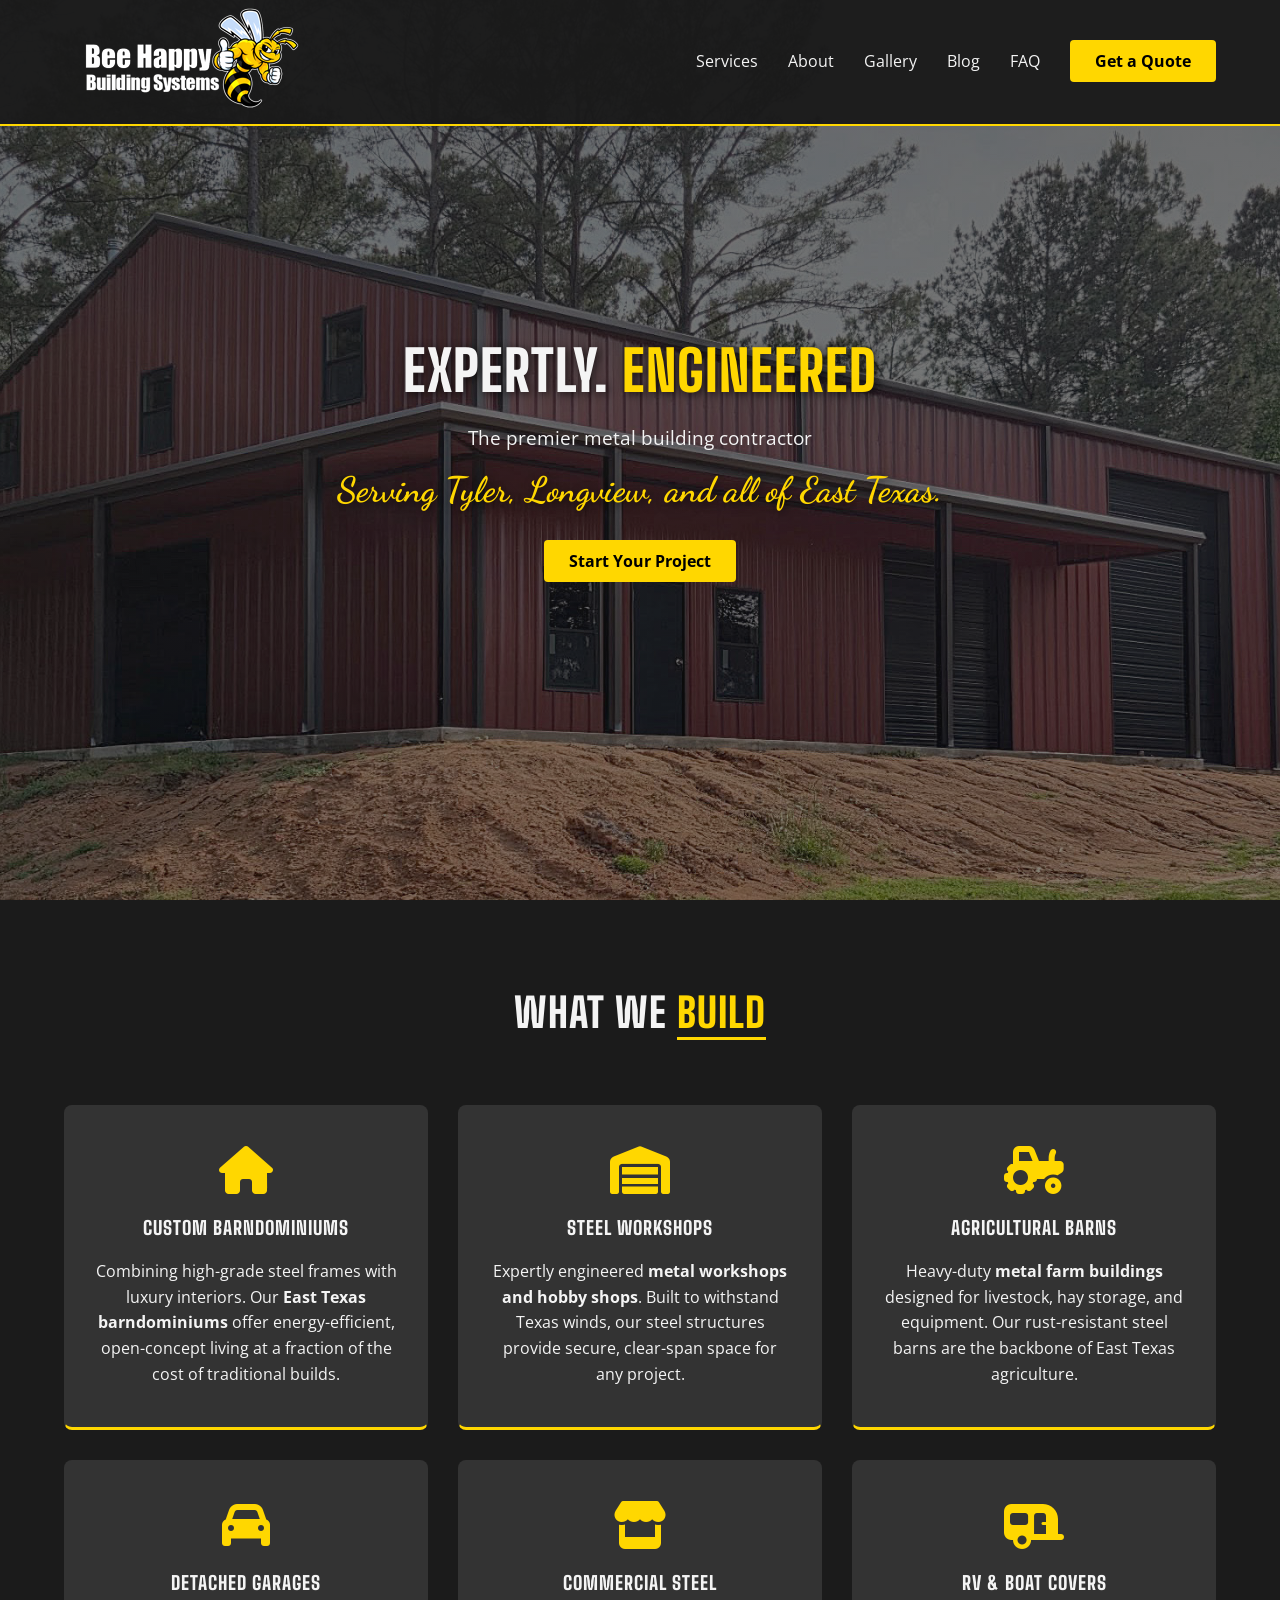
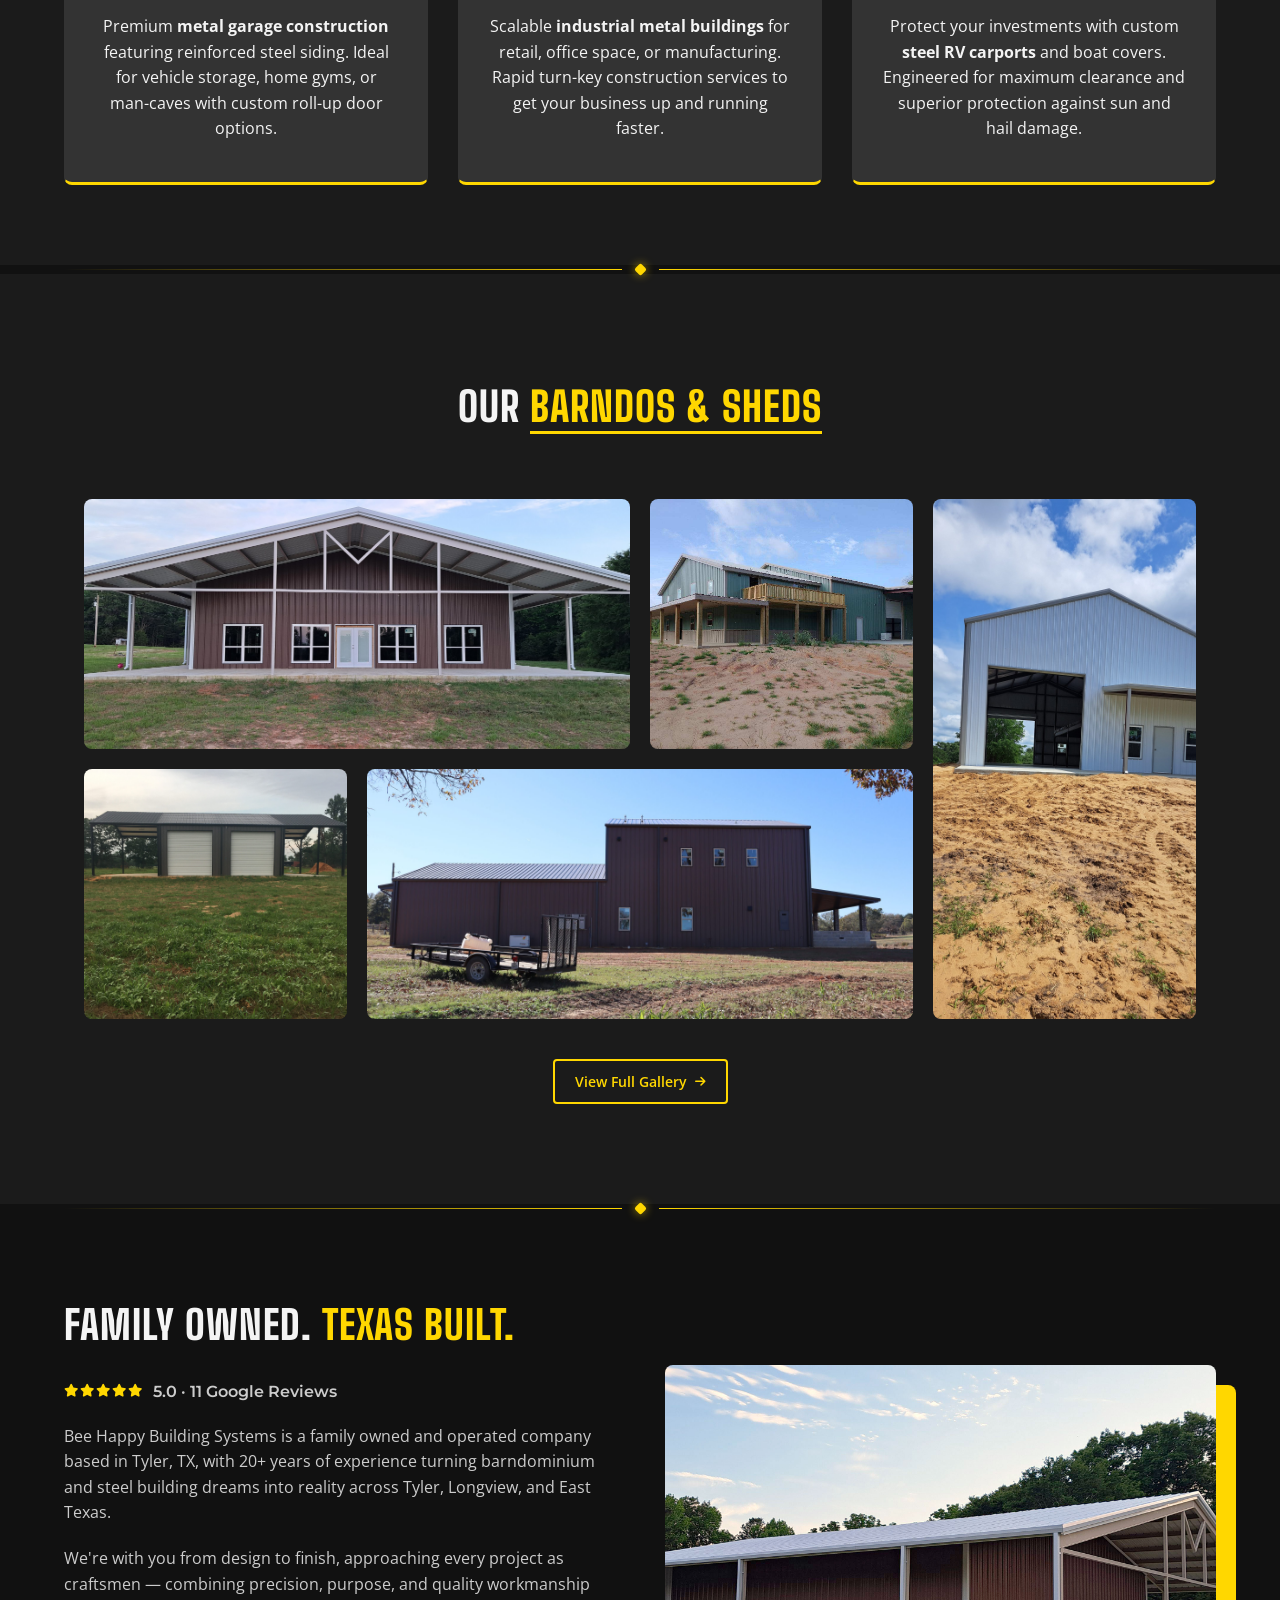
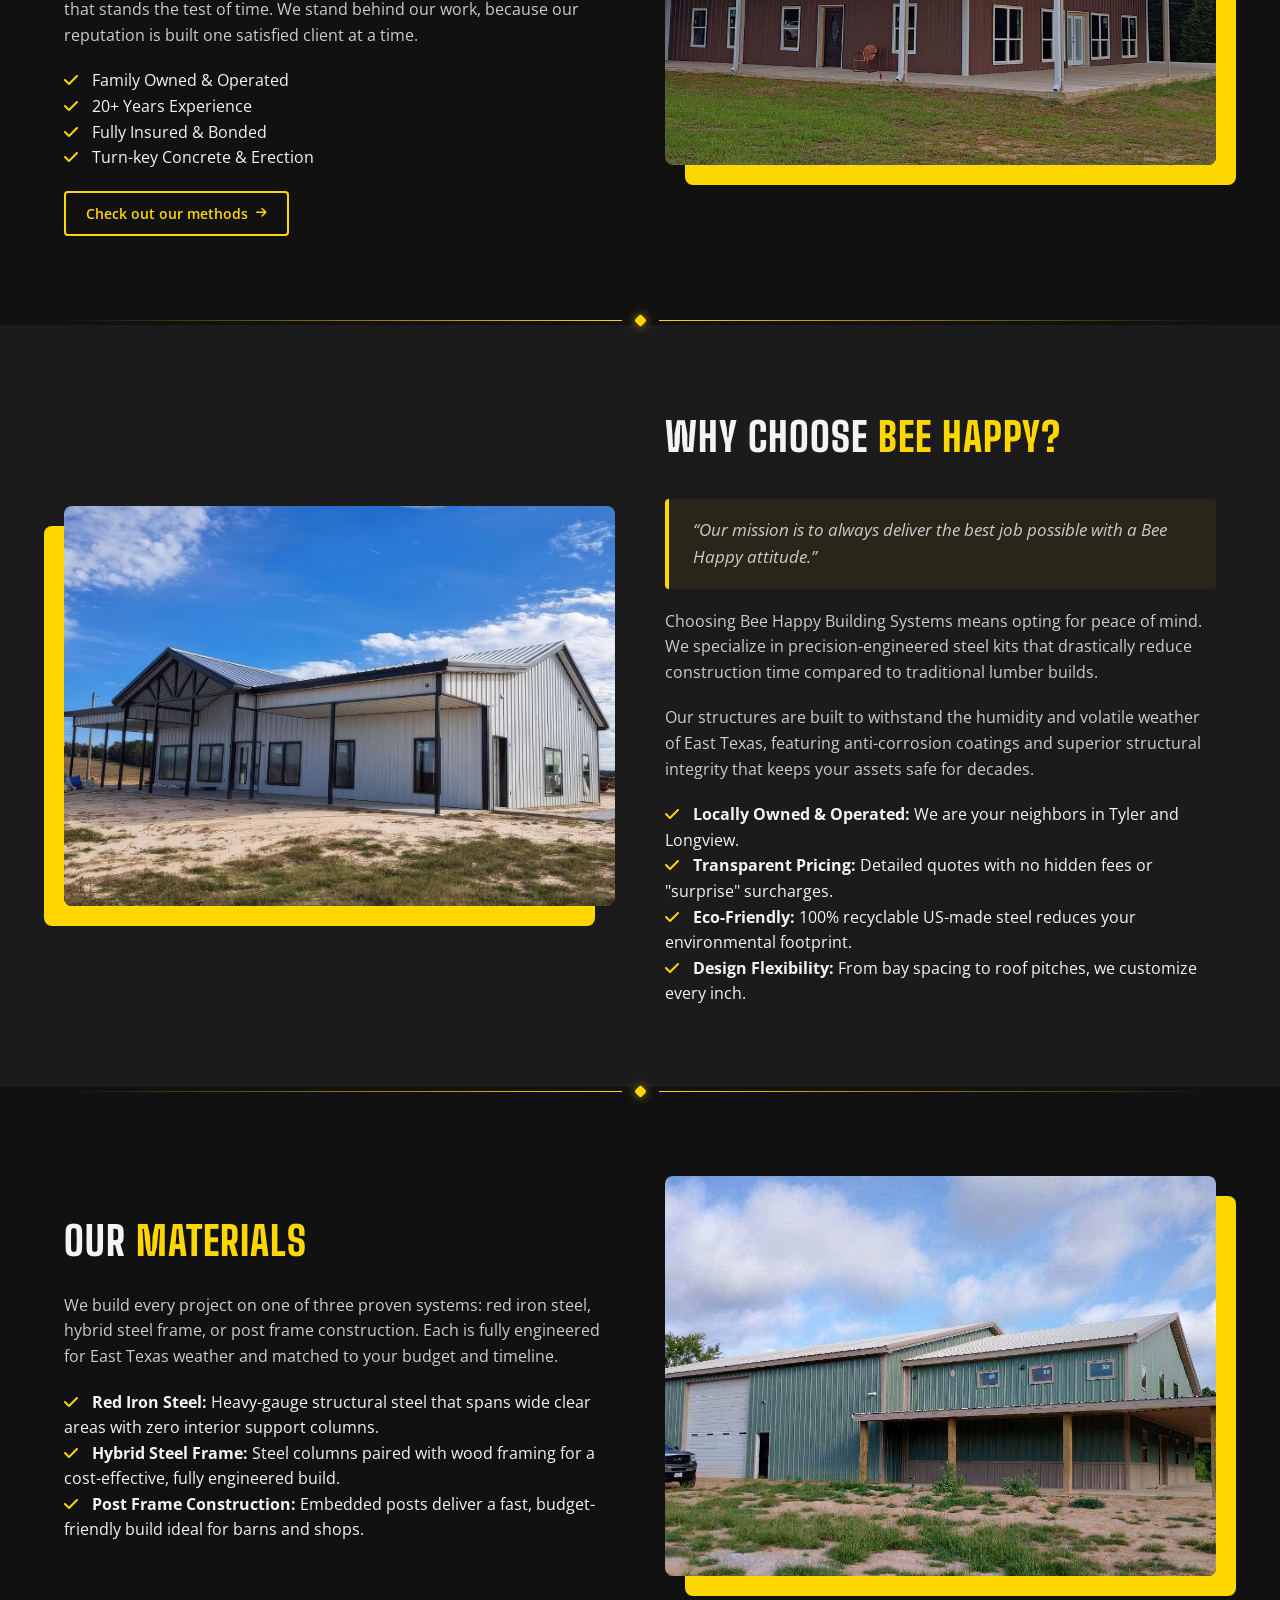
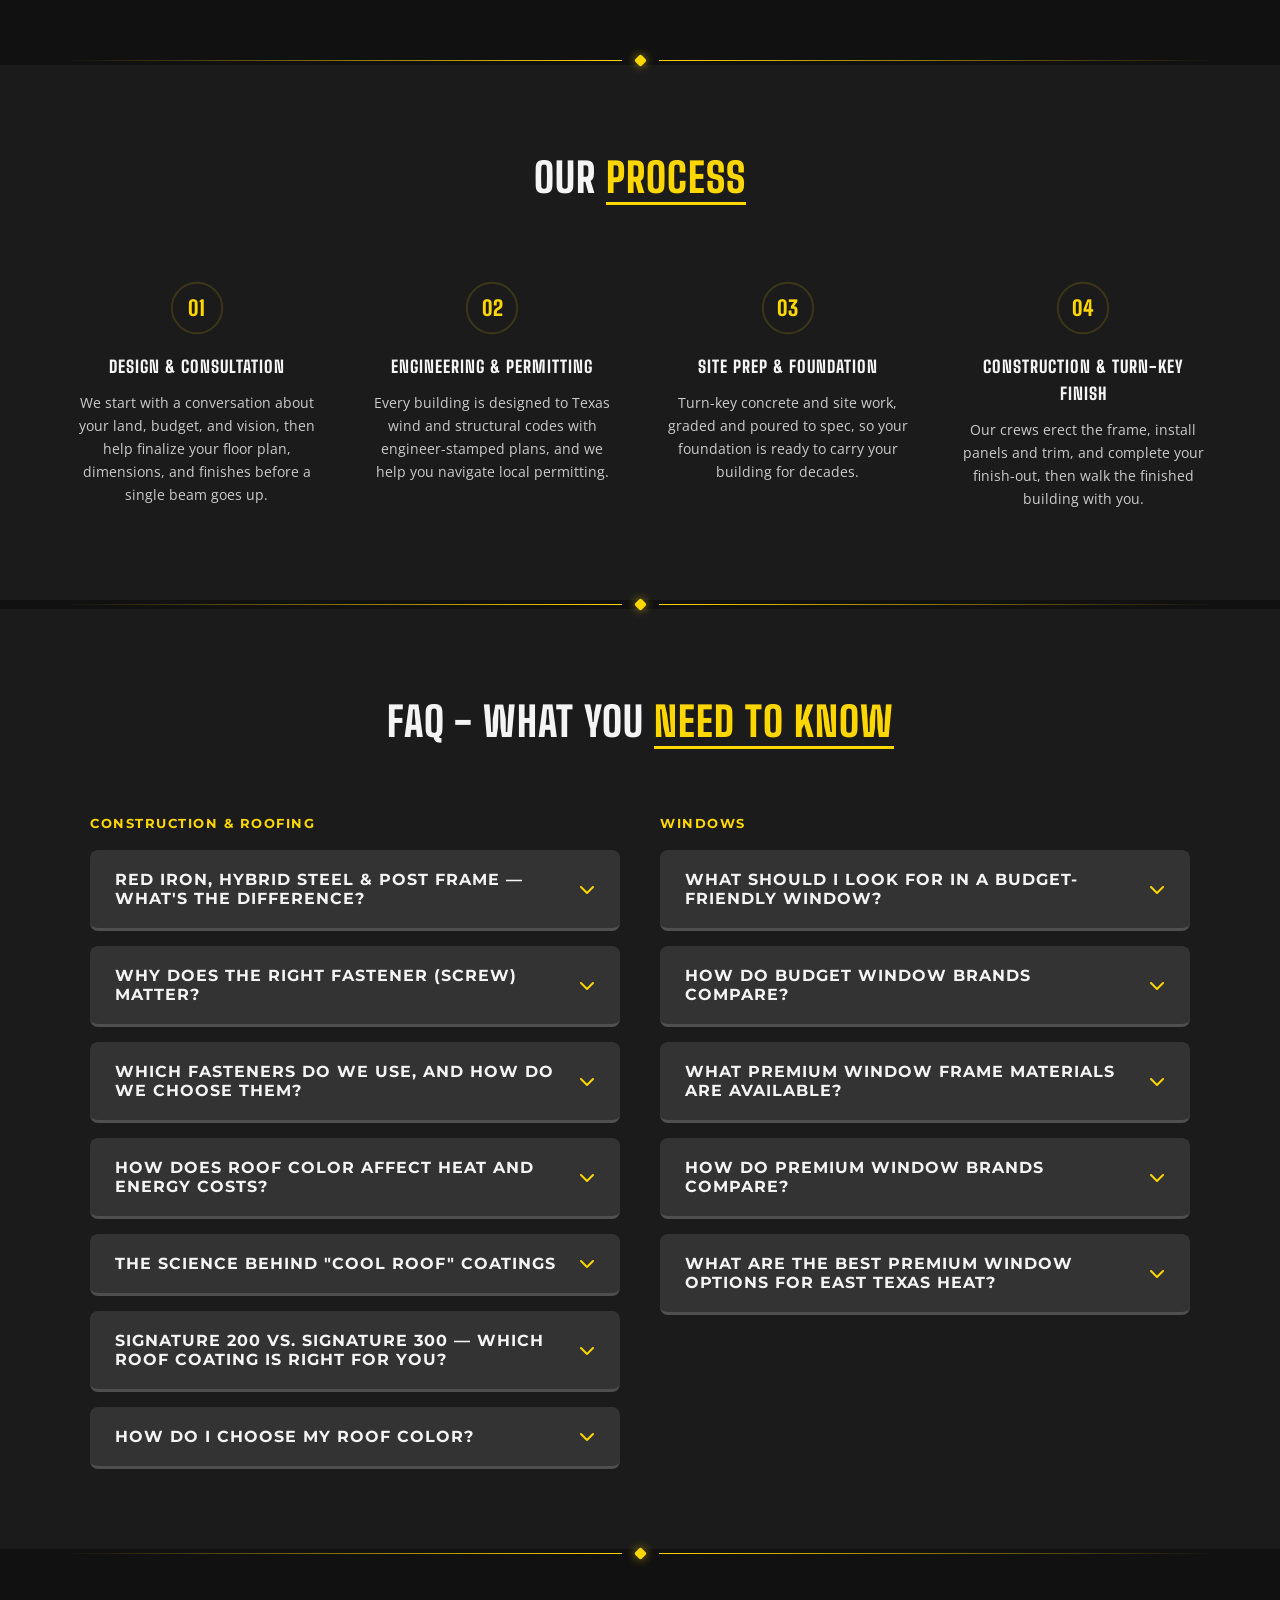
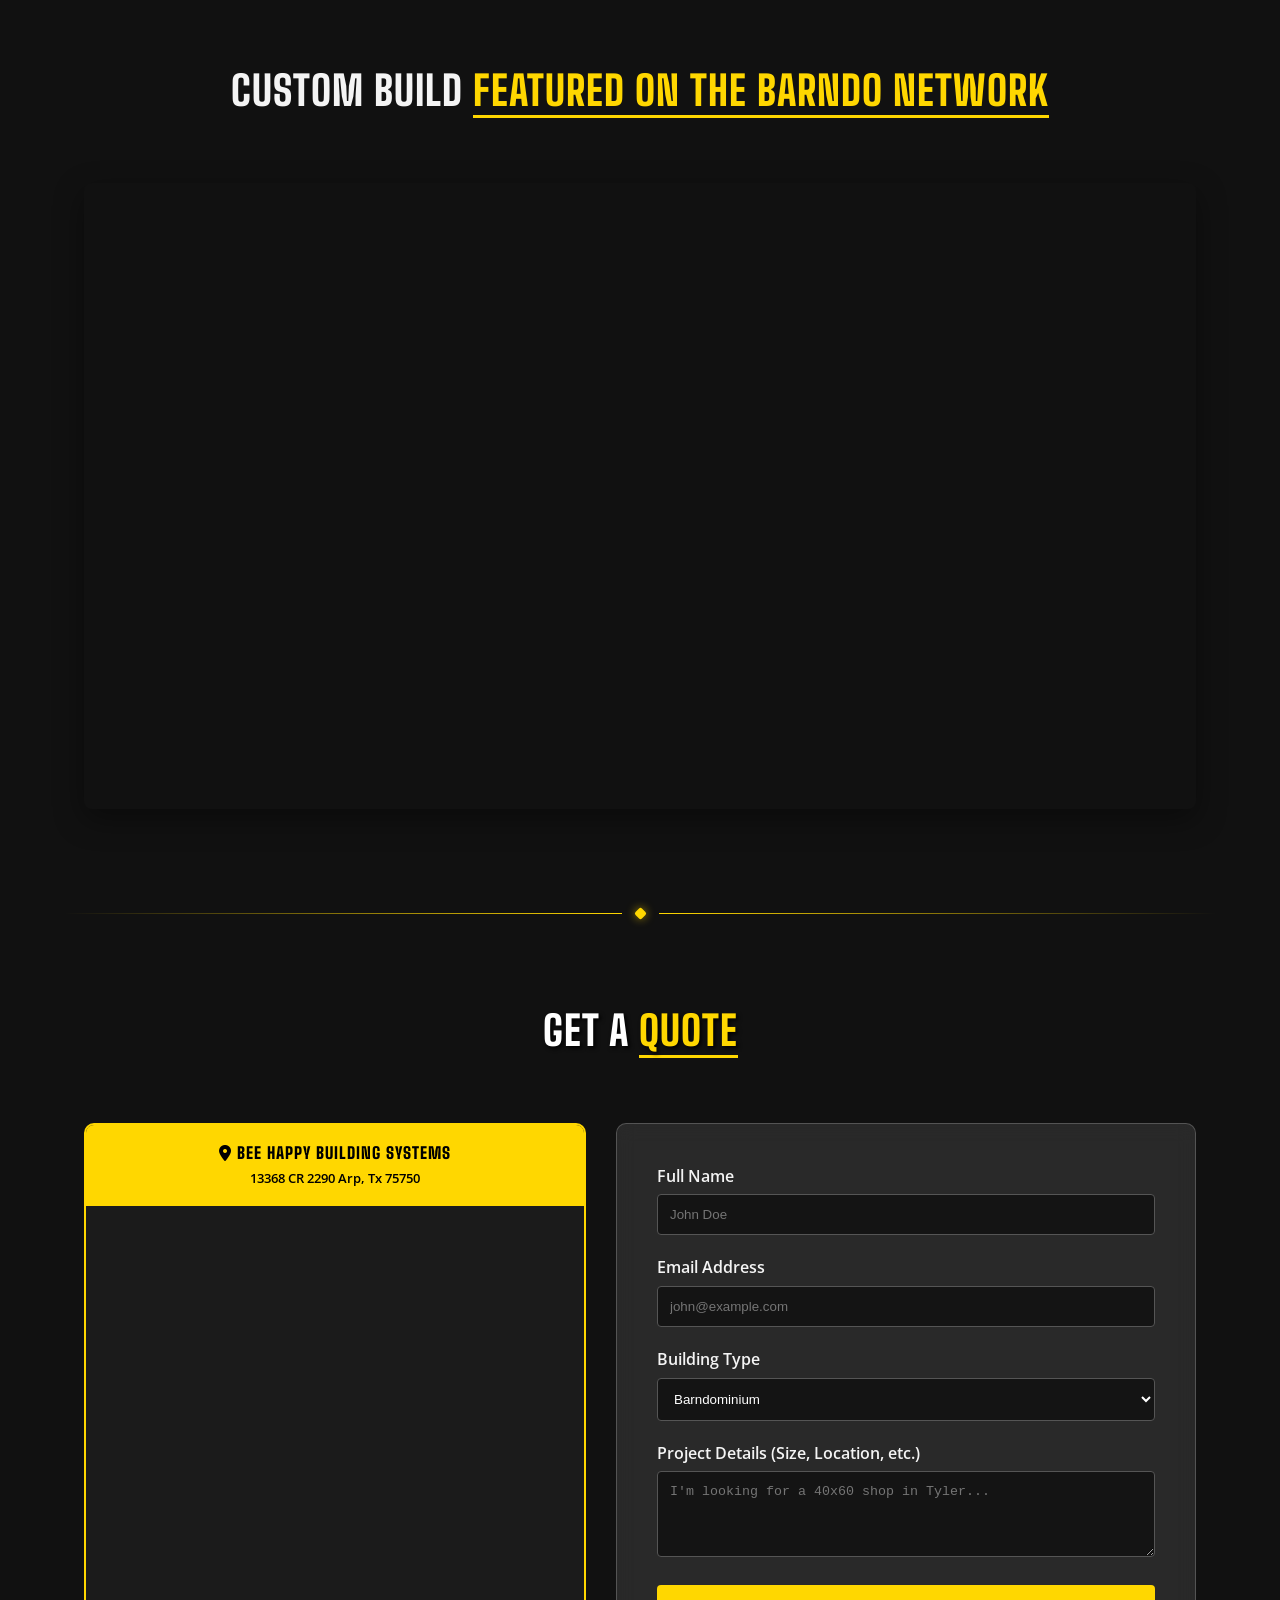
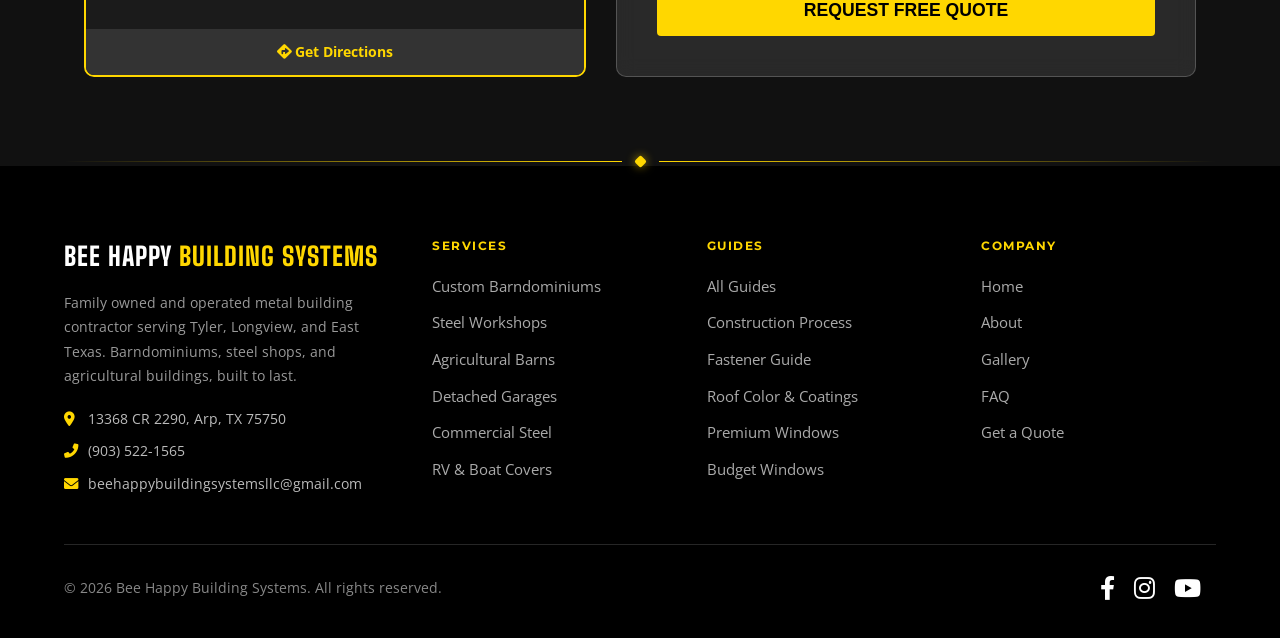
==== commit 3d92c6ea: "Cursive scripting on Hero banner" ====
--- a/index.html
+++ b/index.html
@@ -299,7 +299,7 @@
     <!-- Fonts -->
     <link rel="preconnect" href="https://fonts.googleapis.com">
     <link rel="preconnect" href="https://fonts.gstatic.com" crossorigin>
-    <link href="https://fonts.googleapis.com/css2?family=Big+Shoulders:wght@800&family=Montserrat:wght@400;700;900&family=Open+Sans:wght@400;600&display=swap" rel="stylesheet">
+    <link href="https://fonts.googleapis.com/css2?family=Big+Shoulders:wght@800&family=Montserrat:wght@400;700;900&family=Open+Sans:wght@400;600&family=Dancing+Script:wght@600;700&display=swap" rel="stylesheet">
     
     <!-- Stylesheets -->
     <link rel="stylesheet" href="https://cdnjs.cloudflare.com/ajax/libs/font-awesome/6.0.0/css/all.min.css">
@@ -334,7 +334,7 @@
 
         <div class="hero-content">
             <h1>Expertly. <span style="color:var(--primary)">Engineered</span></h1>
-            <p>The premier metal building contractor serving Tyler, Longview, and all of East Texas.</p>
+            <p>The premier metal building contractor<br><span class="hero-flourish">Serving Tyler, Longview, and all of East Texas.</span></p>
             <a href="#contact" class="cta-btn">Start Your Project</a>
         </div>
     </header>
--- a/assets/css/styles/style.css
+++ b/assets/css/styles/style.css
@@ -291,13 +291,23 @@
 
 .hero-content h1 {
     font-size: 3.5rem;
-    margin-bottom: 20px;
+    margin-bottom: 8px;
     text-shadow: 2px 2px 10px rgba(0,0,0,0.7);
 }
 
 .hero-content p {
     font-size: 1.2rem;
     margin-bottom: 30px;
+}
+
+.hero-flourish {
+    display: inline-block;
+    margin-top: 8px;
+    font-family: 'Dancing Script', cursive;
+    font-weight: 700;
+    font-size: 2.2rem;
+    color: var(--primary);
+    text-shadow: 2px 2px 8px rgba(0,0,0,0.6);
 }
 
 /* --- SERVICES CARDS (Strict 3-Column Layout) --- */
@@ -895,7 +905,8 @@
     .hamburger { display: block; color: #fff; }
 
     .hero-content h1 { font-size: 2.5rem; }
-    
+    .hero-flourish { font-size: 1.5rem; }
+
     .card-grid { grid-template-columns: 1fr; }
     .process-grid { grid-template-columns: 1fr; }
     .accordion-grid { grid-template-columns: 1fr; gap: 30px 0; }
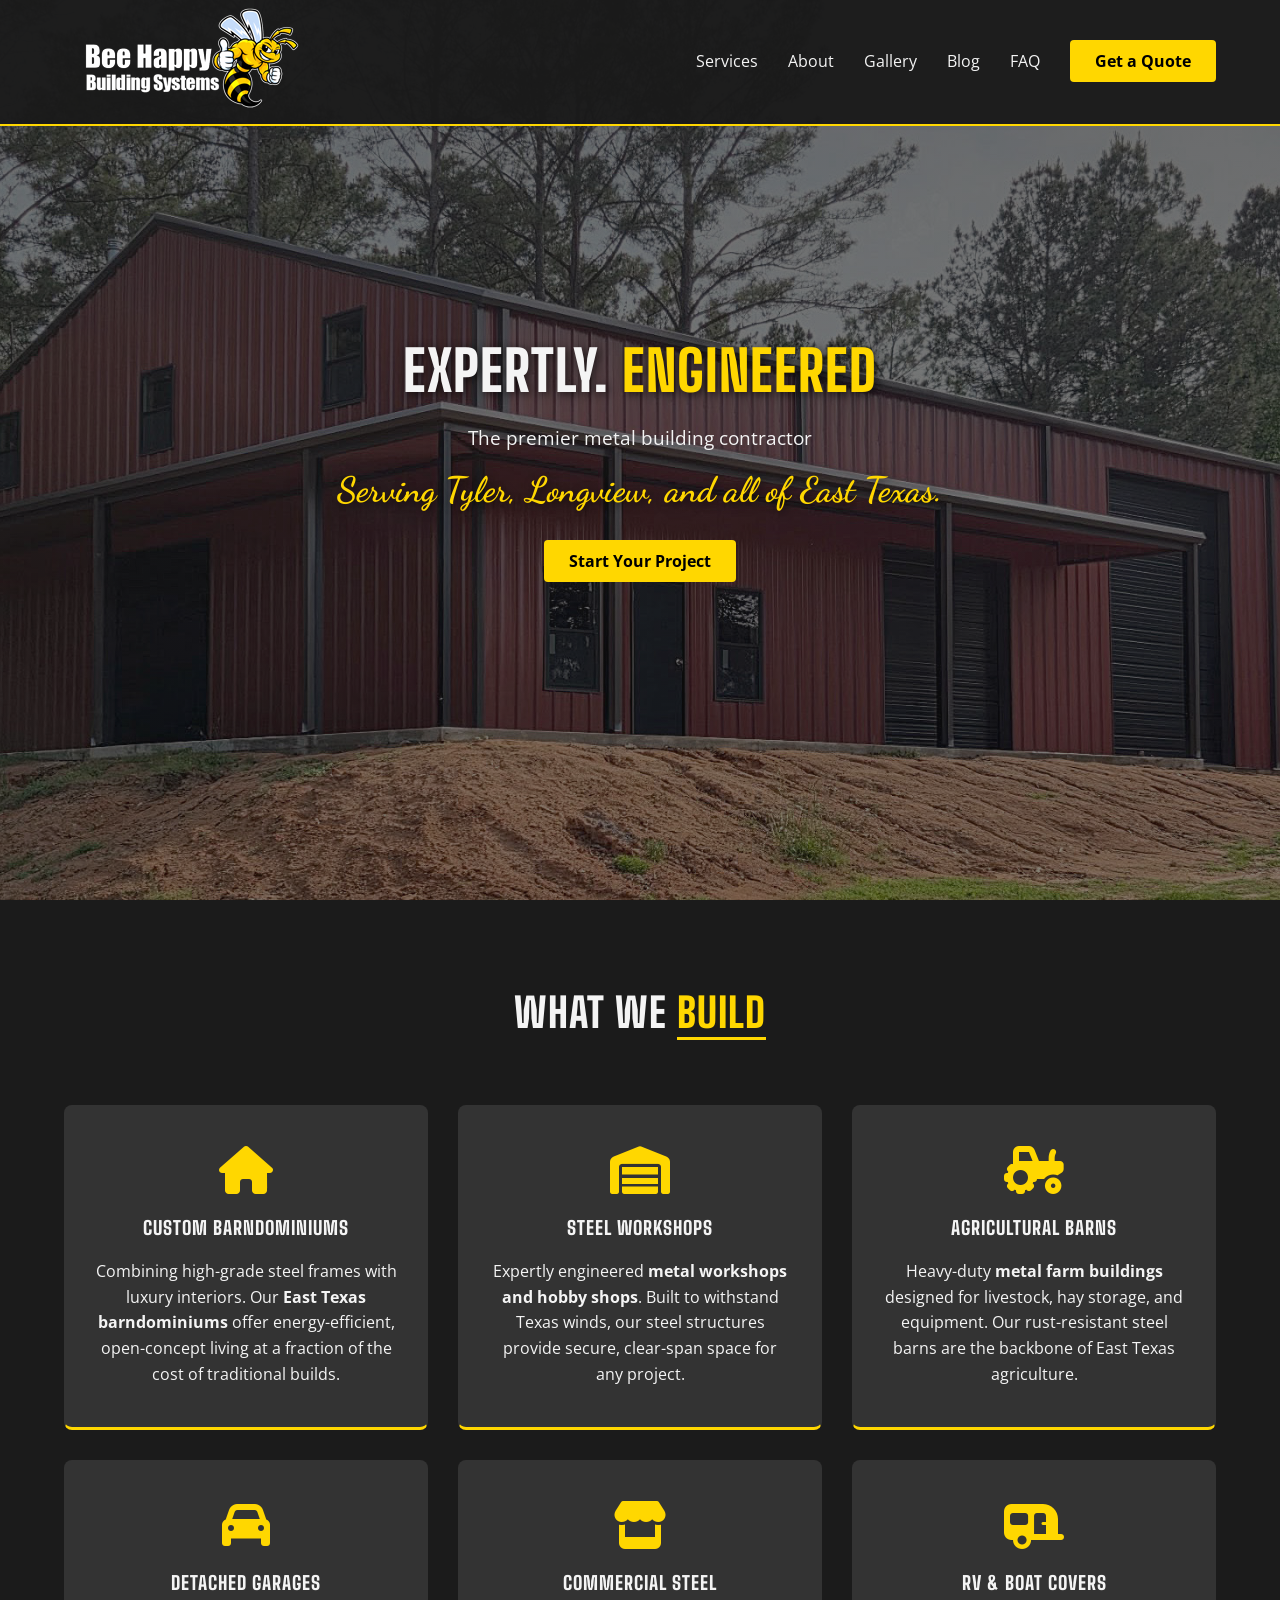
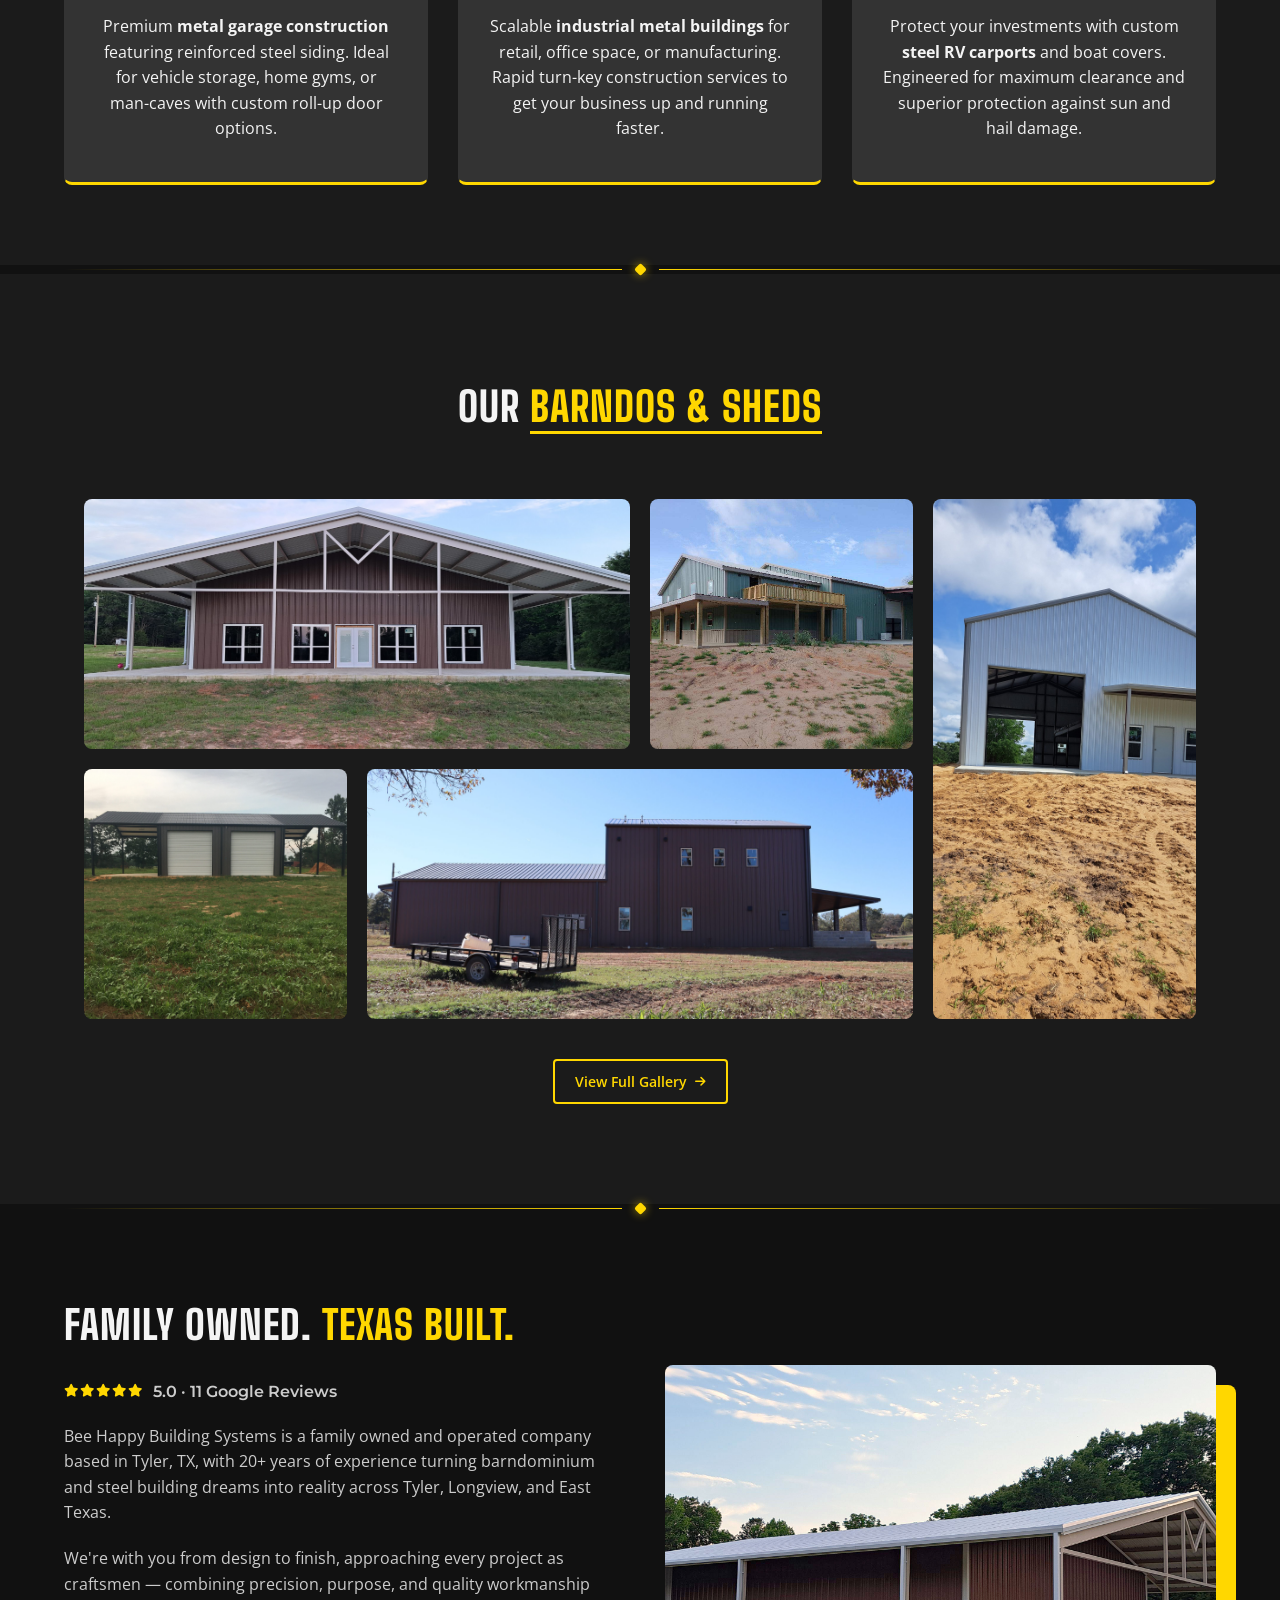
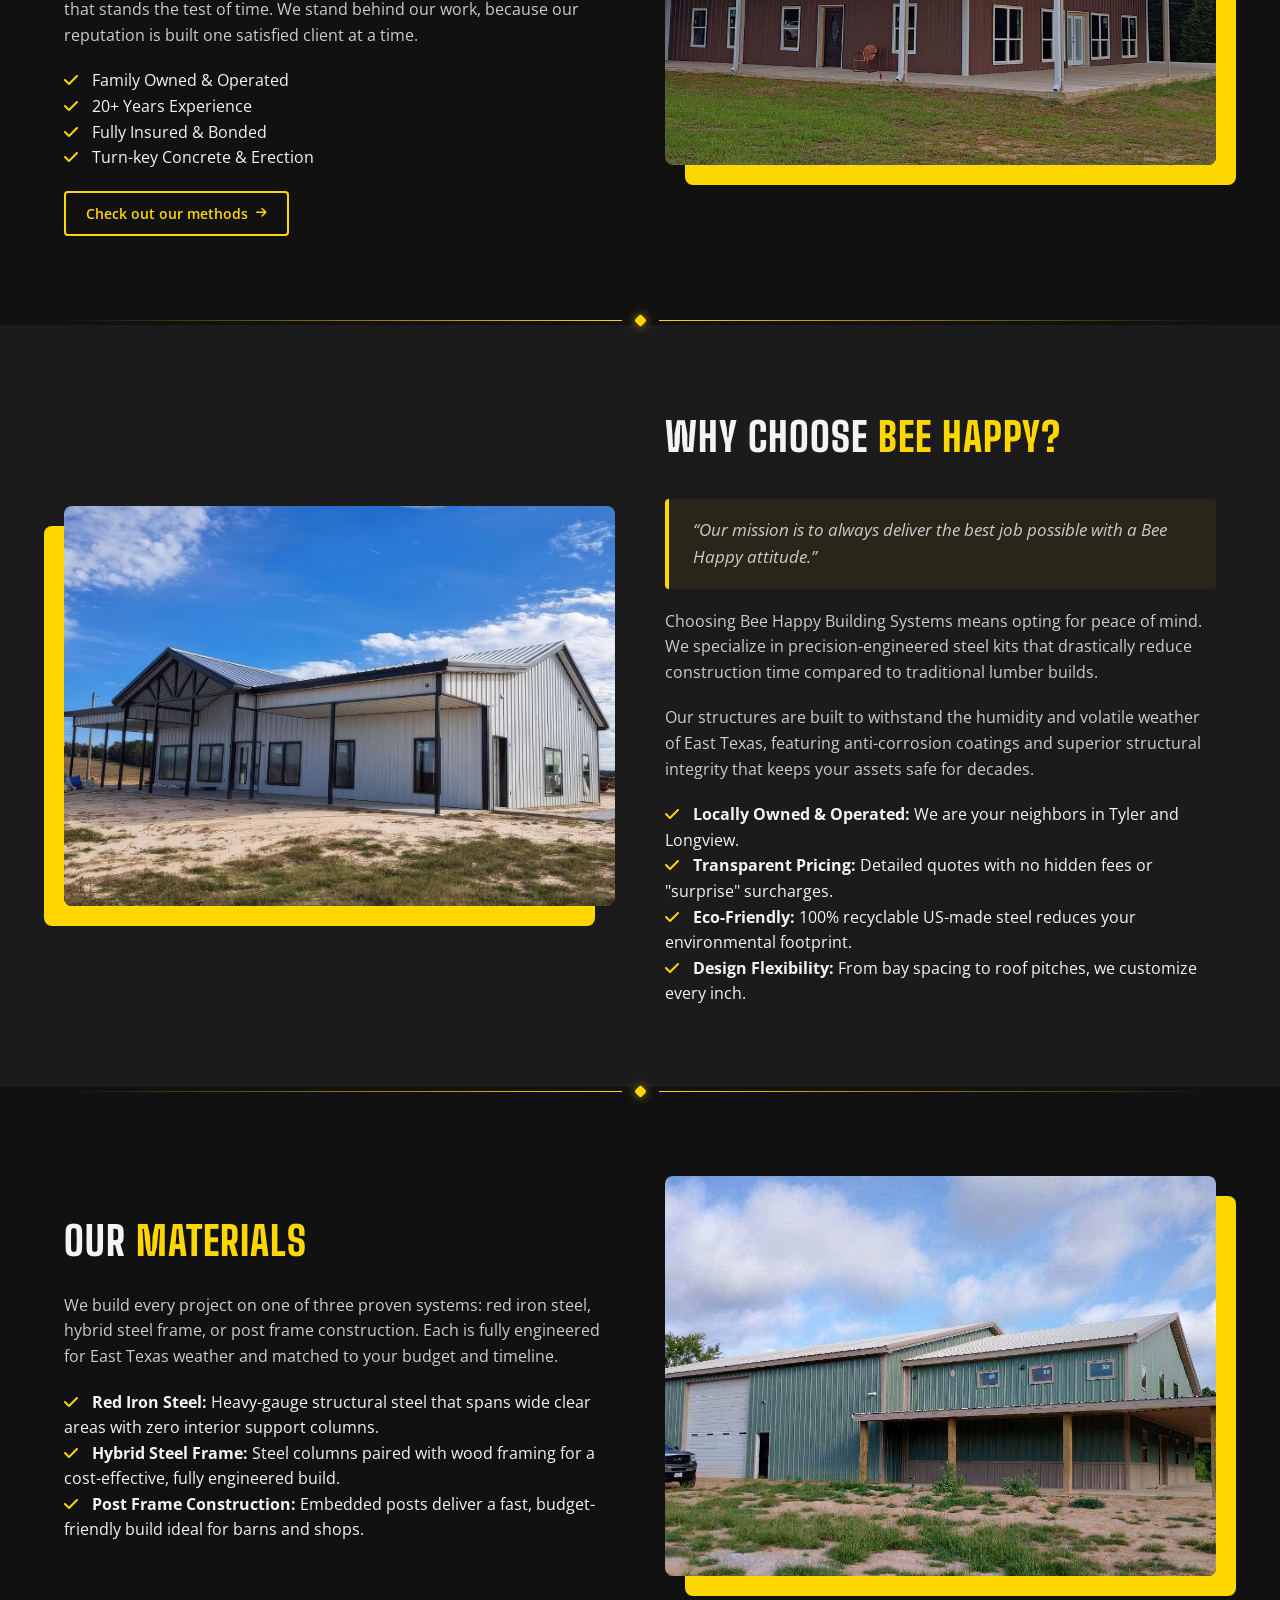
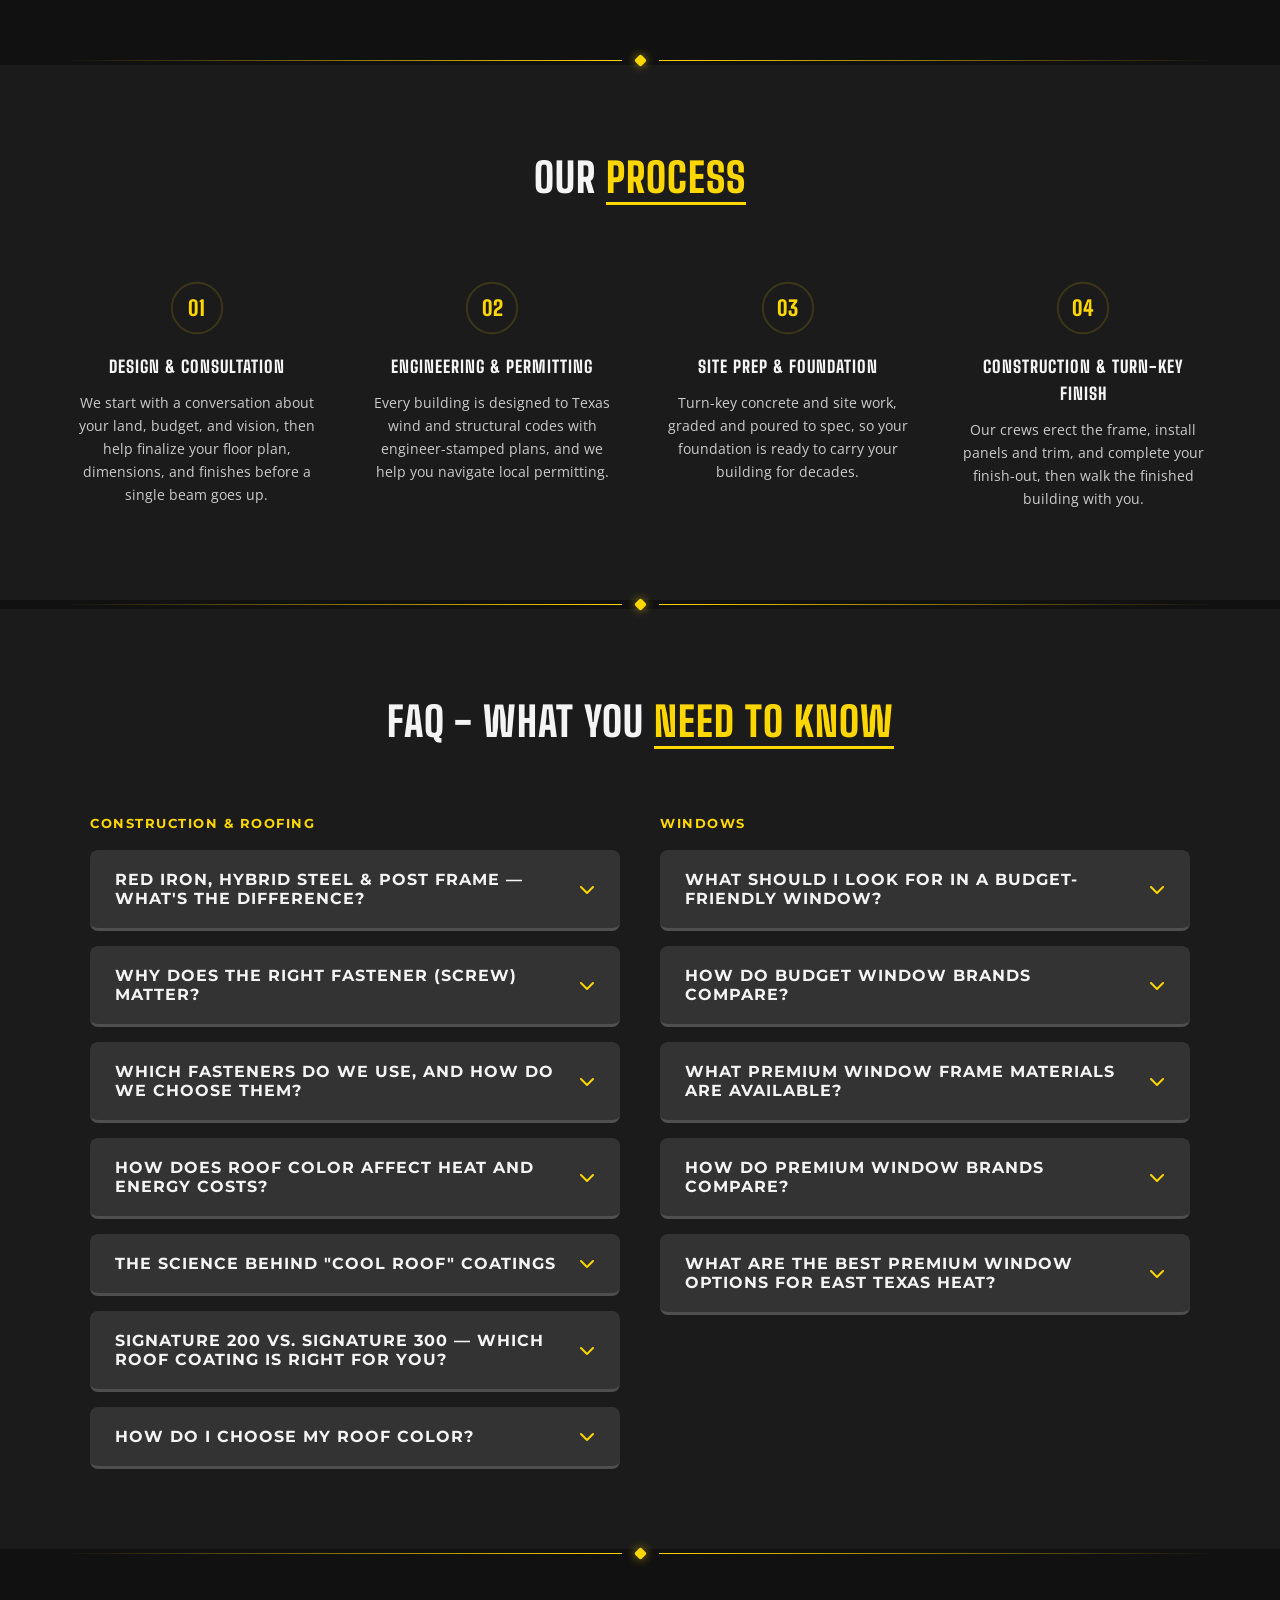
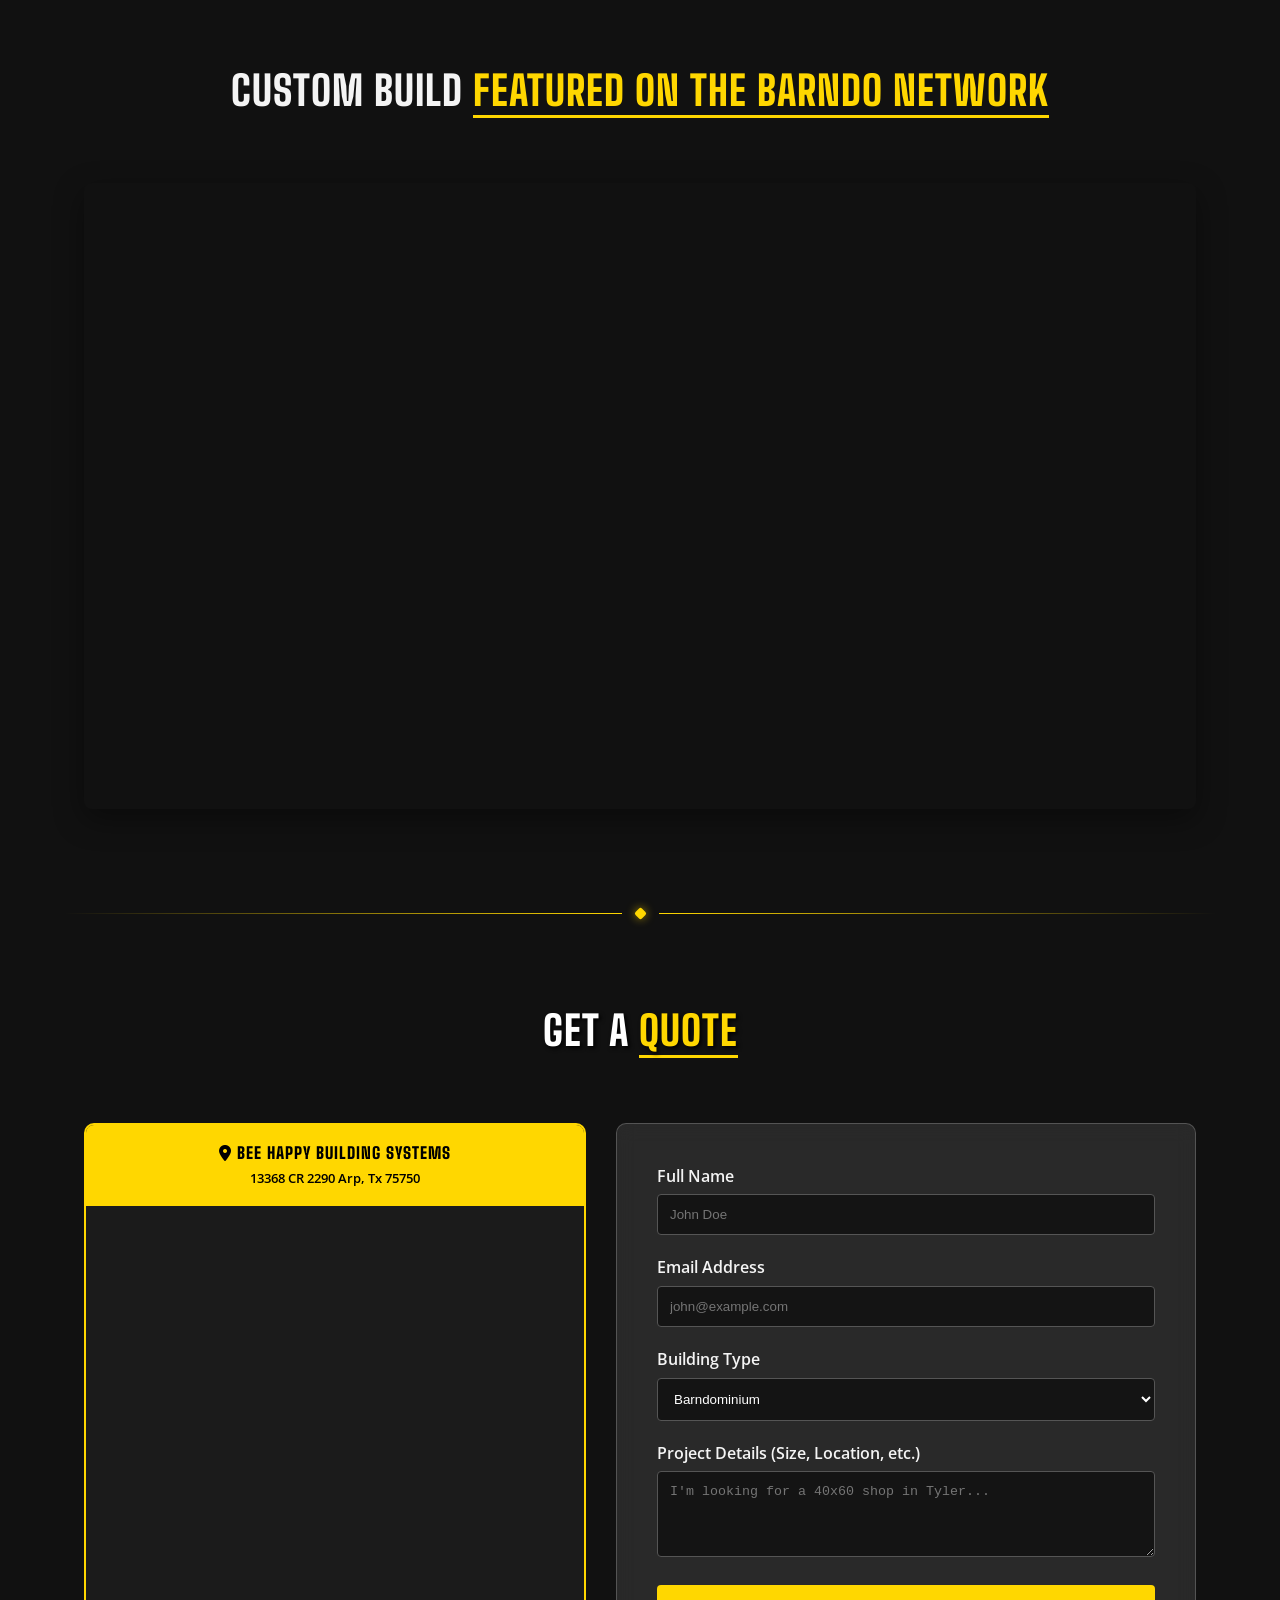
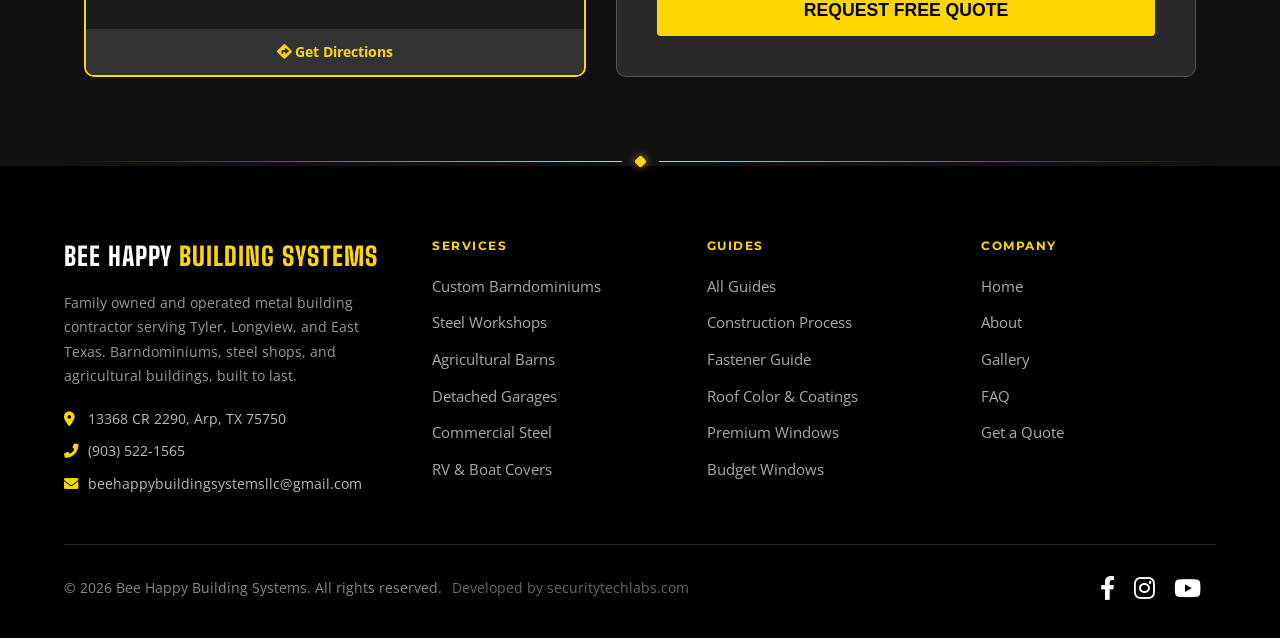
==== commit d8b9ddf3: "updated footer links" ====
--- a/index.html
+++ b/index.html
@@ -761,7 +761,7 @@
         </div>
 
         <div class="footer-bottom">
-            <p>&copy; 2026 Bee Happy Building Systems. All rights reserved.</p>
+            <p>&copy; 2026 Bee Happy Building Systems. All rights reserved. <a href="https://securitytechlabs.com" target="_blank" rel="noopener" class="footer-credit">Developed by securitytechlabs.com</a></p>
             <div class="social-links">
                 <a href="https://www.facebook.com/beehappybuildingsystemsllc/" target="_blank" rel="noopener"><i class="fab fa-facebook-f"></i></a>
                 <a href="#"><i class="fab fa-instagram"></i></a>
--- a/assets/css/styles/style.css
+++ b/assets/css/styles/style.css
@@ -858,6 +858,14 @@
     font-size: 0.85rem;
 }
 
+.footer-credit {
+    color: #666;
+    margin-left: 6px;
+    transition: var(--transition);
+}
+
+.footer-credit:hover { color: var(--primary); }
+
 .social-links a {
     font-size: 1.5rem;
     margin-right: 15px;
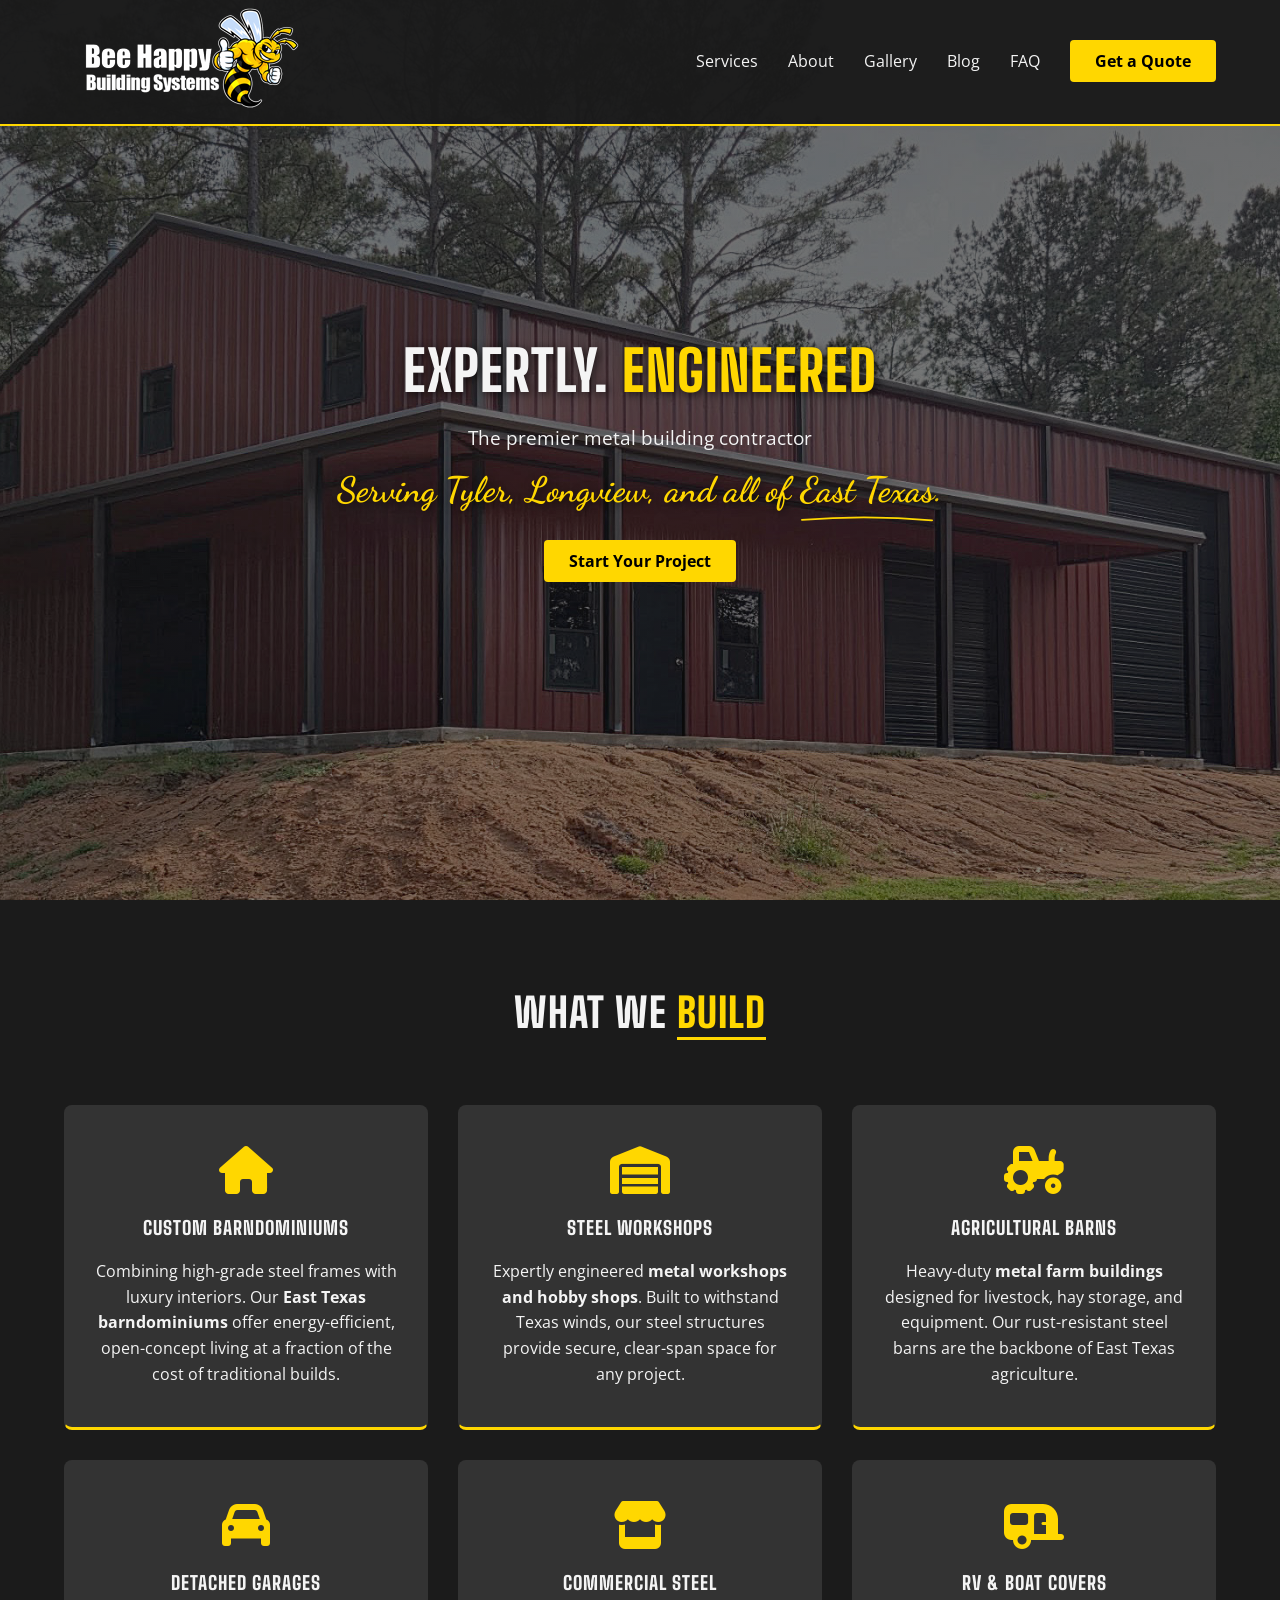
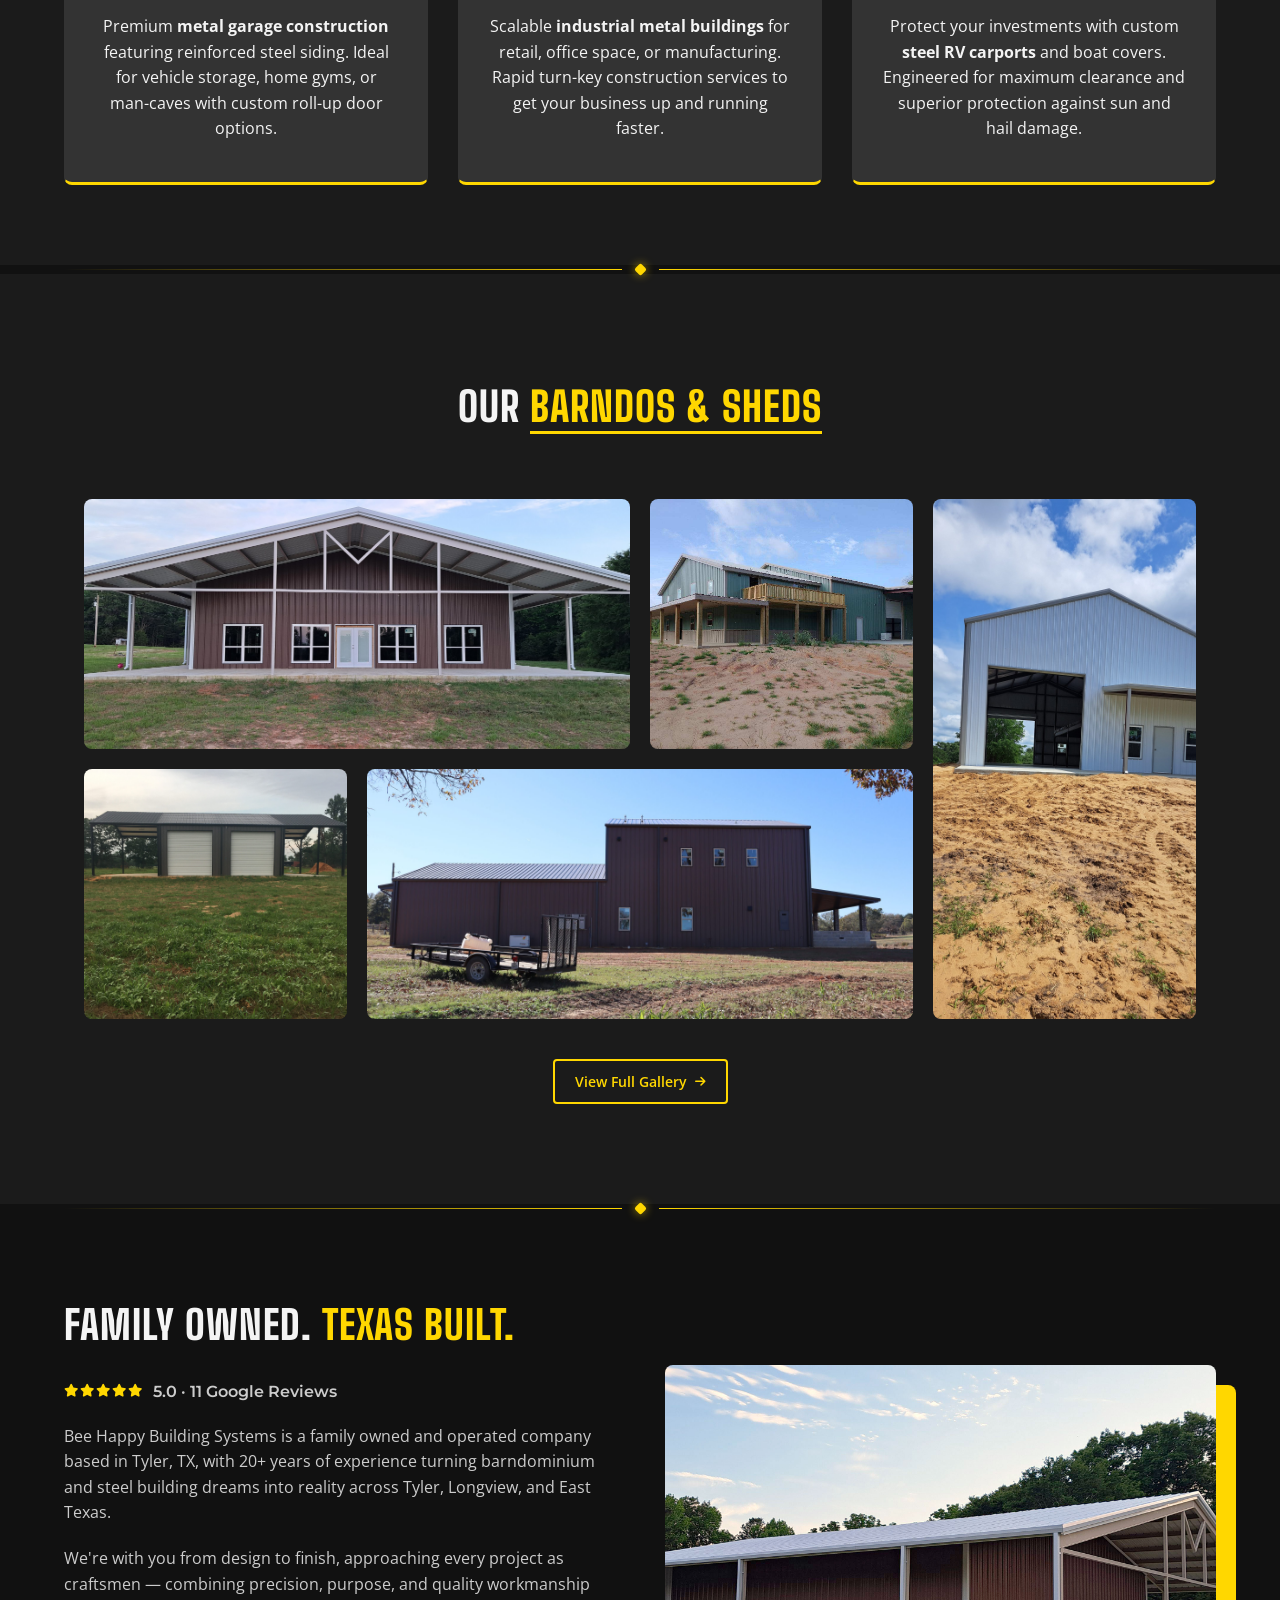
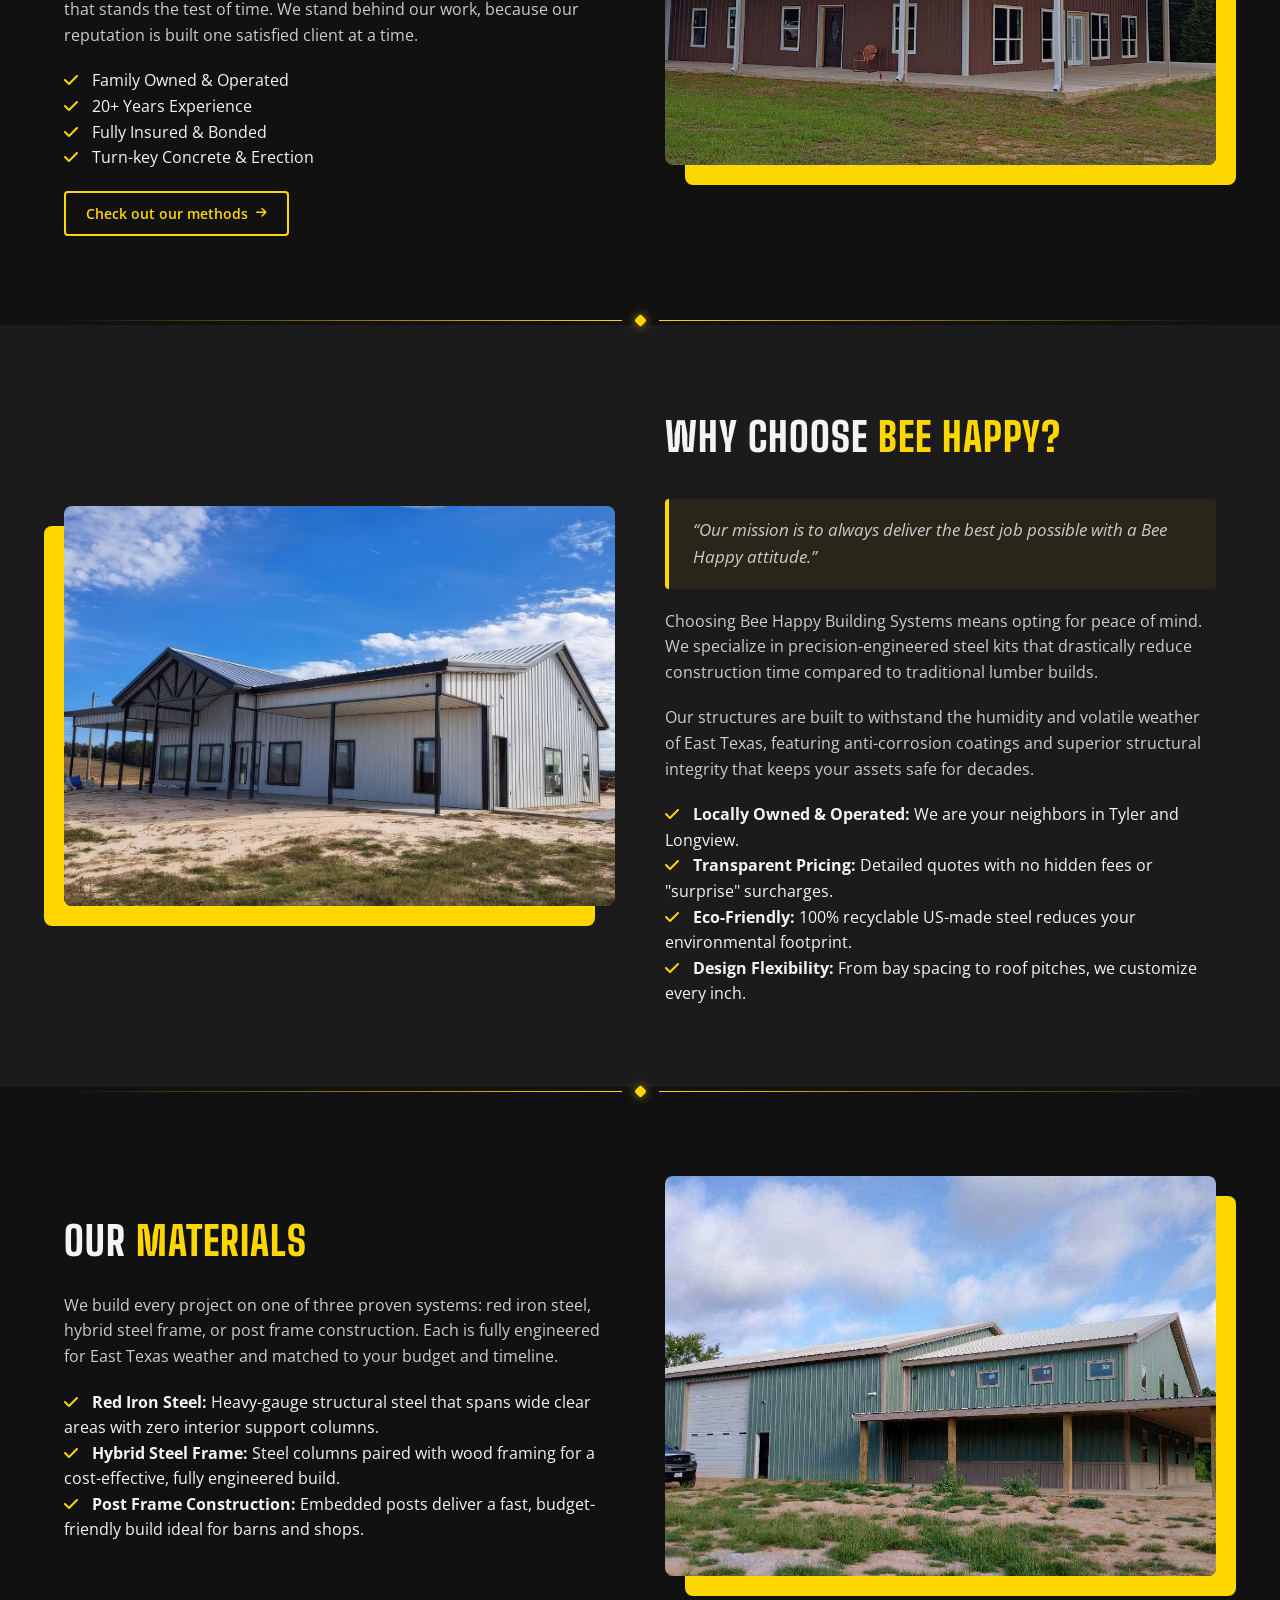
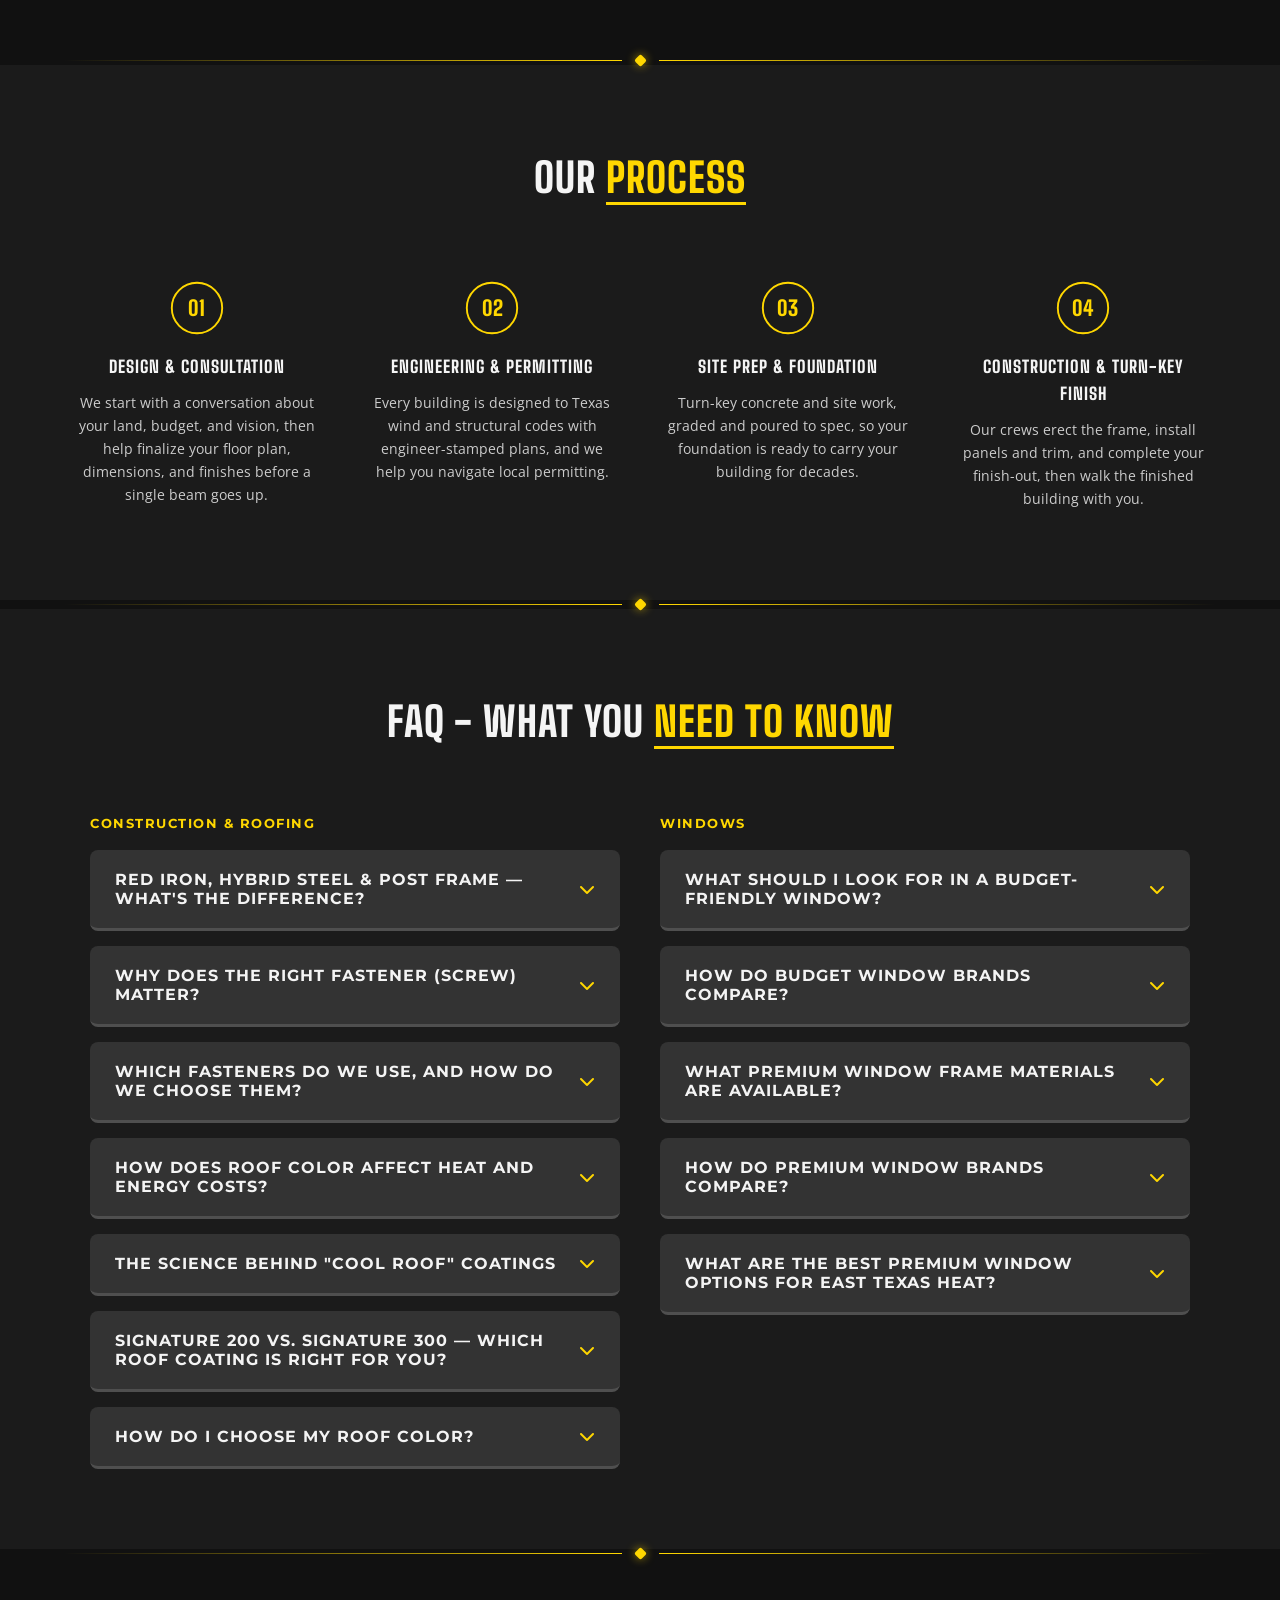
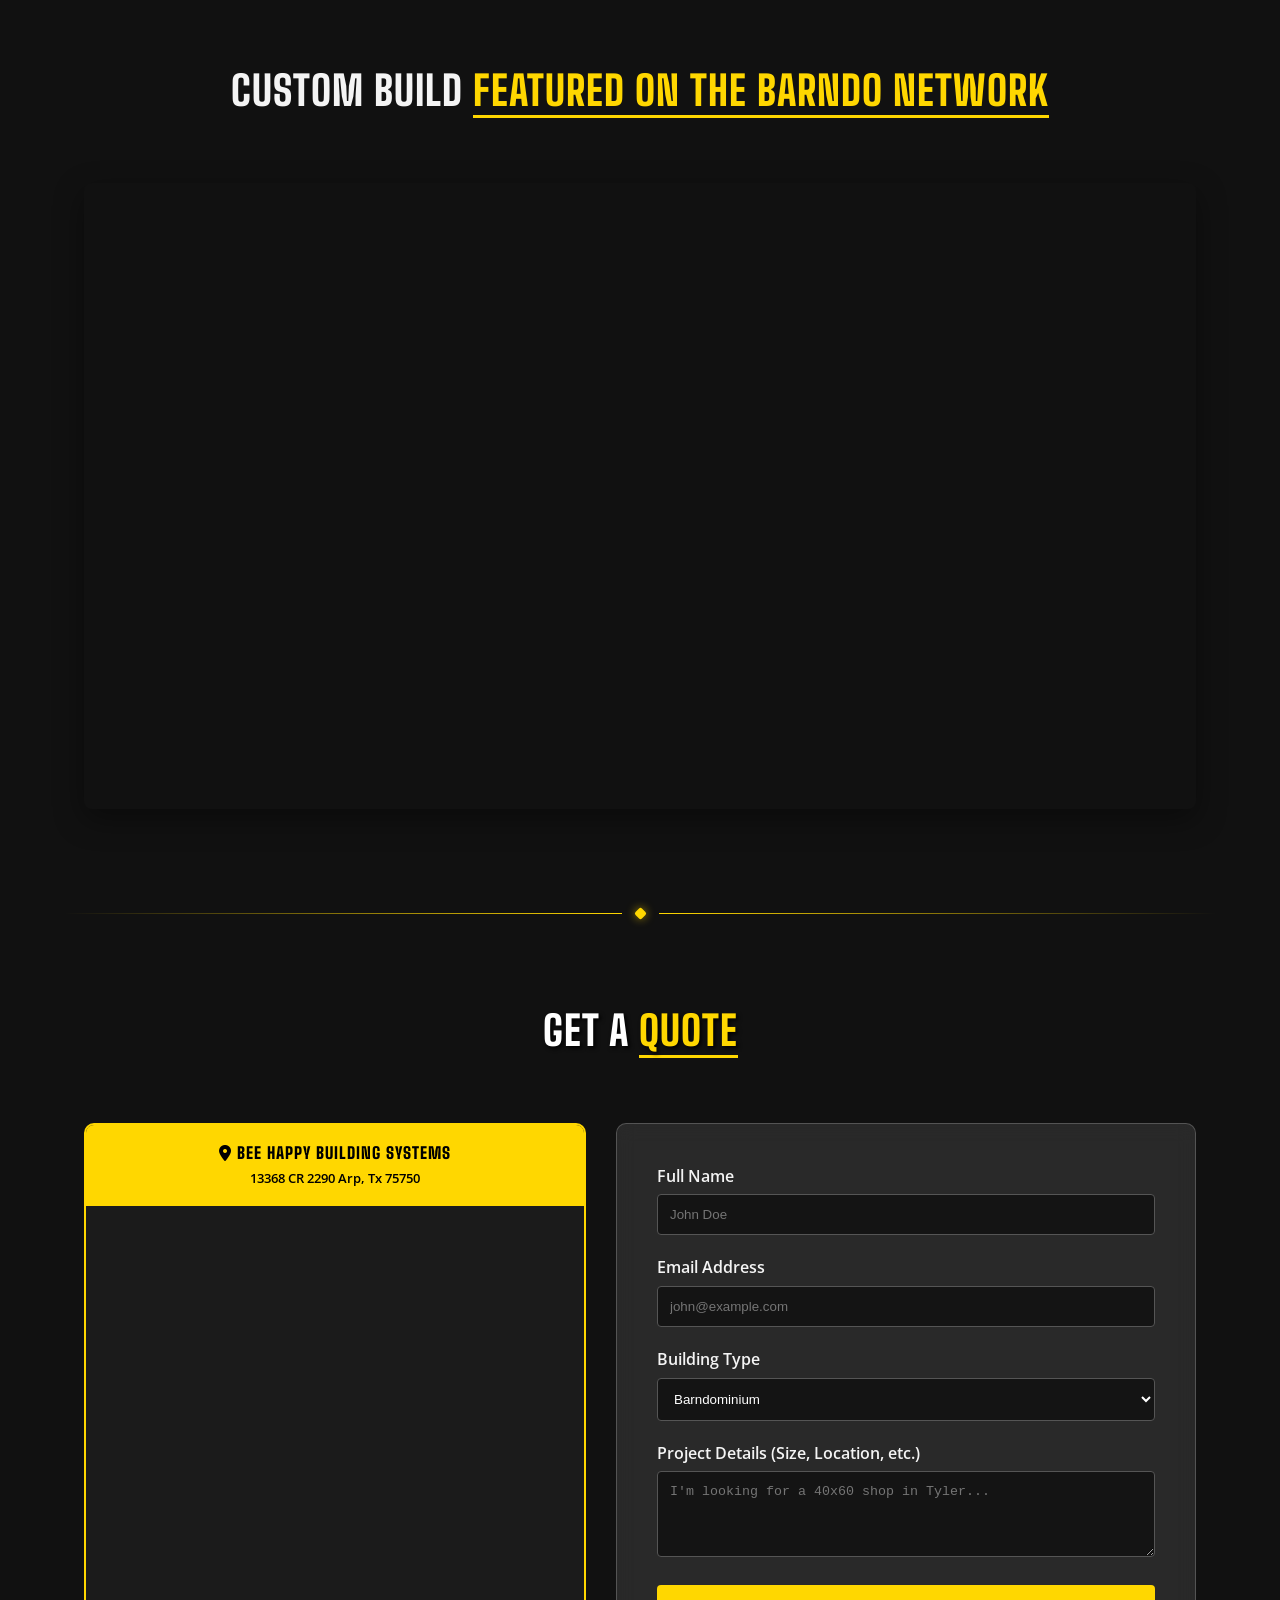
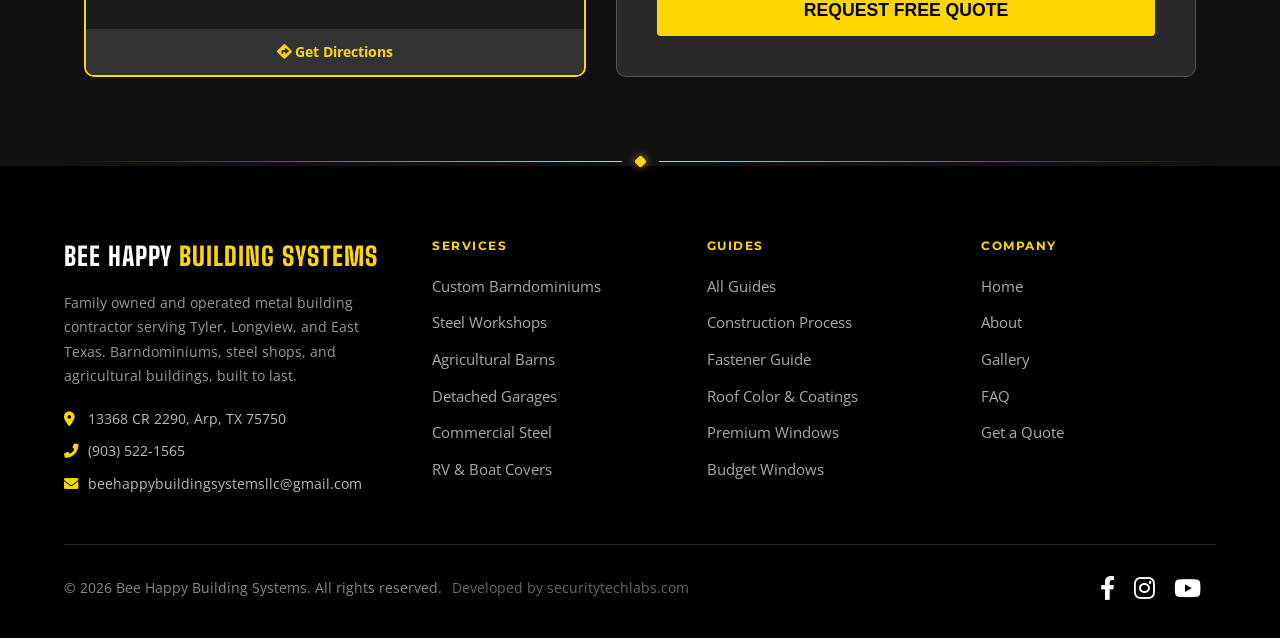
==== commit 1a34dcd5: "update visuals, naming convention on gallery apge" ====
--- a/index.html
+++ b/index.html
@@ -334,7 +334,7 @@
 
         <div class="hero-content">
             <h1>Expertly. <span style="color:var(--primary)">Engineered</span></h1>
-            <p>The premier metal building contractor<br><span class="hero-flourish">Serving Tyler, Longview, and all of East Texas.</span></p>
+            <p>The premier metal building contractor<br><span class="hero-flourish">Serving Tyler, Longview, and all of <span class="underline-accent">East Texas<svg class="underline-accent__svg" viewBox="0 0 200 20" preserveAspectRatio="none" aria-hidden="true" focusable="false"><path d="M3,13 Q100,3 197,14" pathLength="100"/></svg></span>.</span></p>
             <a href="#contact" class="cta-btn">Start Your Project</a>
         </div>
     </header>
--- a/assets/css/styles/style.css
+++ b/assets/css/styles/style.css
@@ -310,6 +310,42 @@
     text-shadow: 2px 2px 8px rgba(0,0,0,0.6);
 }
 
+.underline-accent {
+    position: relative;
+    display: inline-block;
+}
+
+.underline-accent__svg {
+    position: absolute;
+    left: 0;
+    bottom: -0.14em;
+    width: 100%;
+    height: 0.3em;
+    overflow: visible;
+    pointer-events: none;
+}
+
+.underline-accent__svg path {
+    fill: none;
+    stroke: var(--primary);
+    stroke-width: 3;
+    stroke-linecap: round;
+    stroke-dasharray: 100;
+    stroke-dashoffset: 100;
+    animation: draw-underline 1.4s ease-out 1.1s forwards;
+}
+
+@keyframes draw-underline {
+    to { stroke-dashoffset: 0; }
+}
+
+@media (prefers-reduced-motion: reduce) {
+    .underline-accent__svg path {
+        animation: none;
+        stroke-dashoffset: 0;
+    }
+}
+
 /* --- SERVICES CARDS (Strict 3-Column Layout) --- */
 .services {
     padding: 80px 5%;
@@ -667,10 +703,34 @@
     z-index: 2000;
 }
 
-.lightbox img {
+.lightbox-content {
+    position: relative;
     max-width: 90%;
     max-height: 90%;
+    display: flex;
+}
+
+.lightbox-content img {
+    max-width: 100%;
+    max-height: 90vh;
     border: 2px solid var(--primary);
+    display: block;
+}
+
+.lightbox-caption {
+    position: absolute;
+    left: 0;
+    right: 0;
+    bottom: 0;
+    background: rgba(0, 0, 0, 0.75);
+    color: #fff;
+    padding: 12px 20px;
+    font-size: 0.95rem;
+    text-align: center;
+}
+
+.lightbox-caption:empty {
+    display: none;
 }
 
 .close-lightbox {
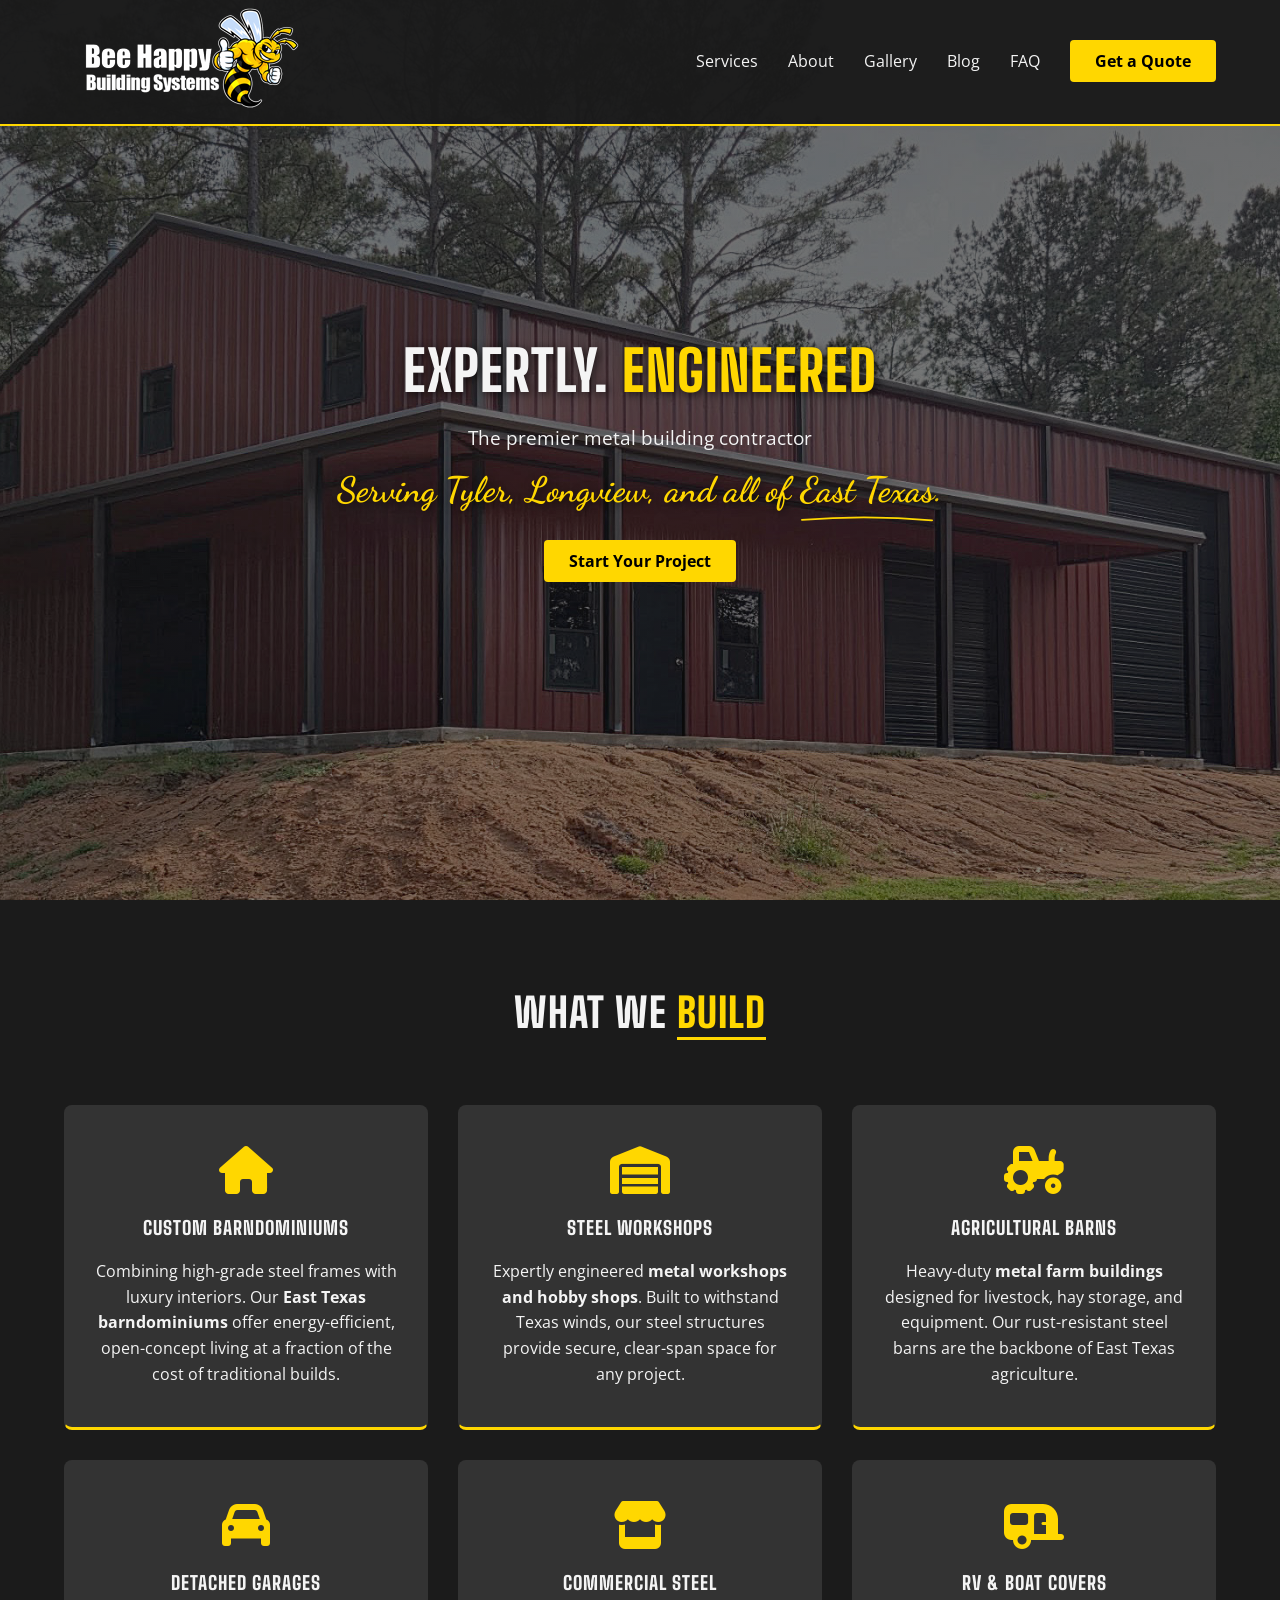
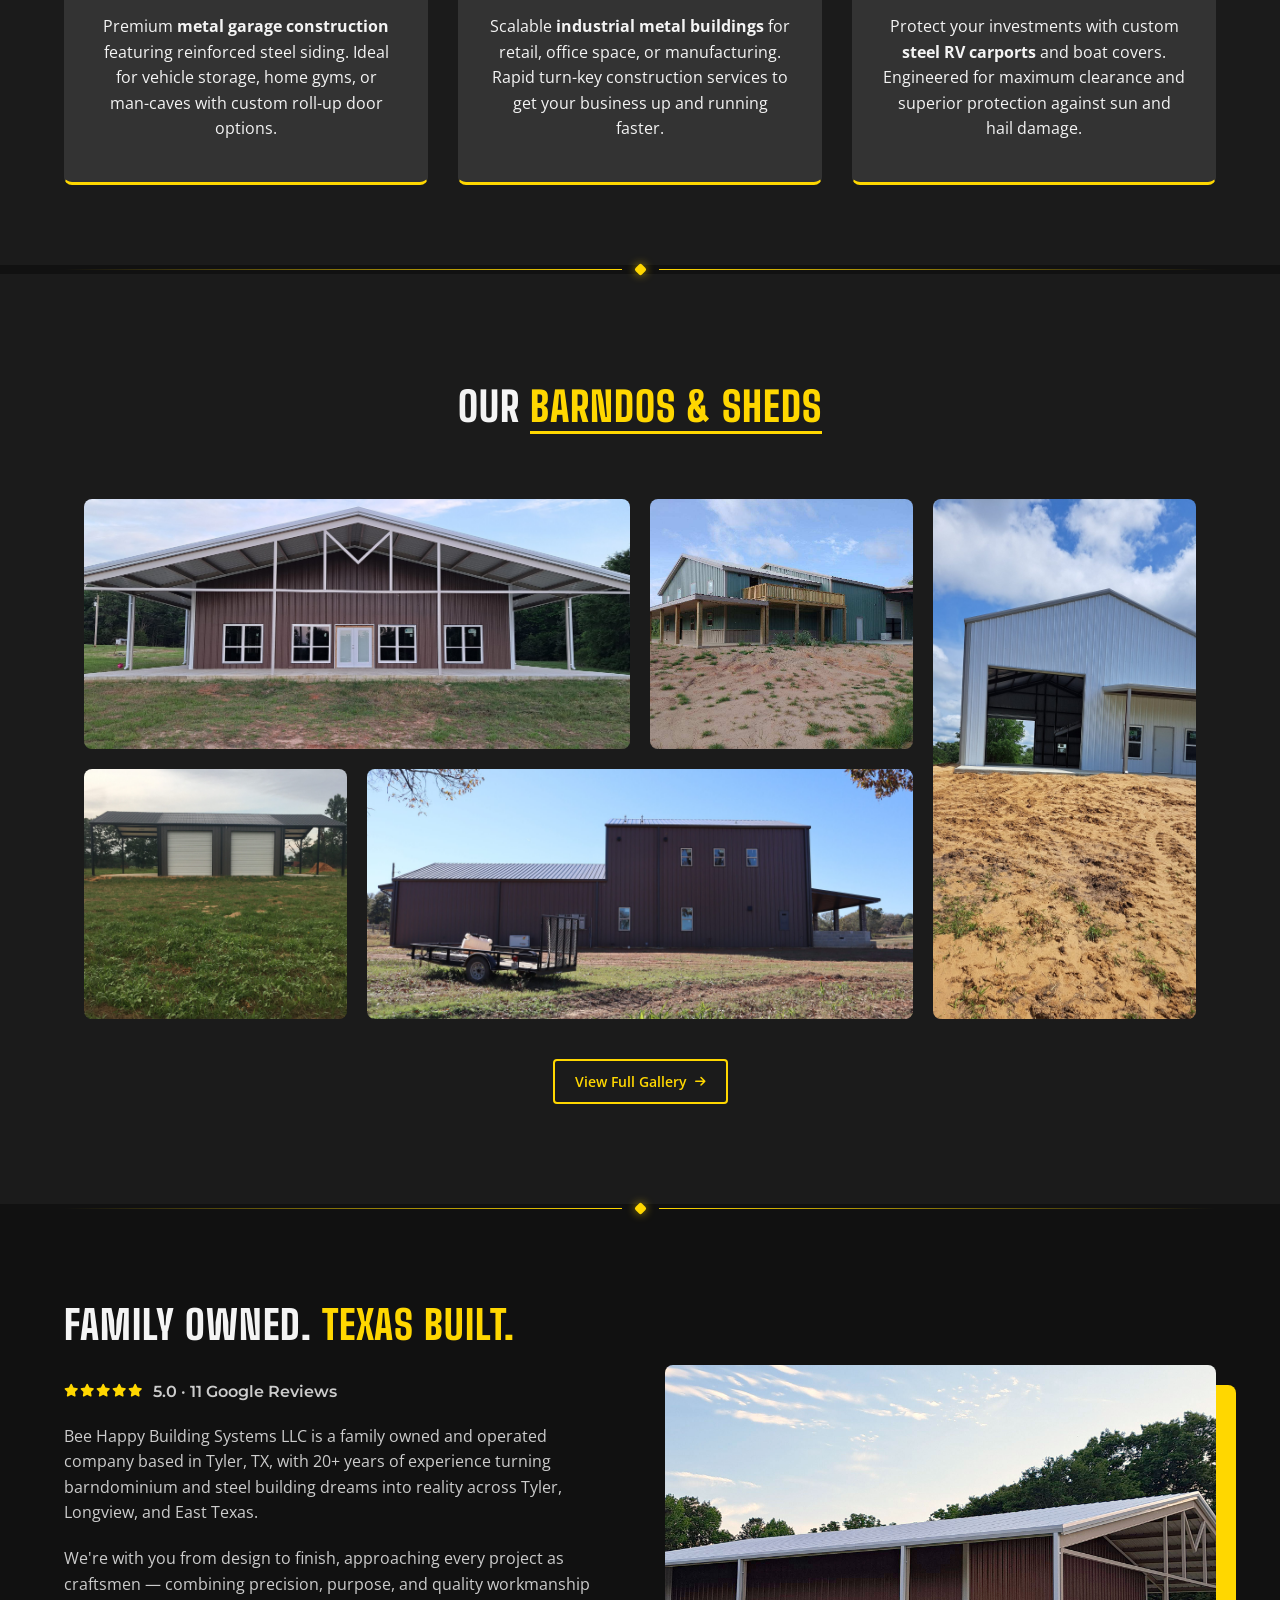
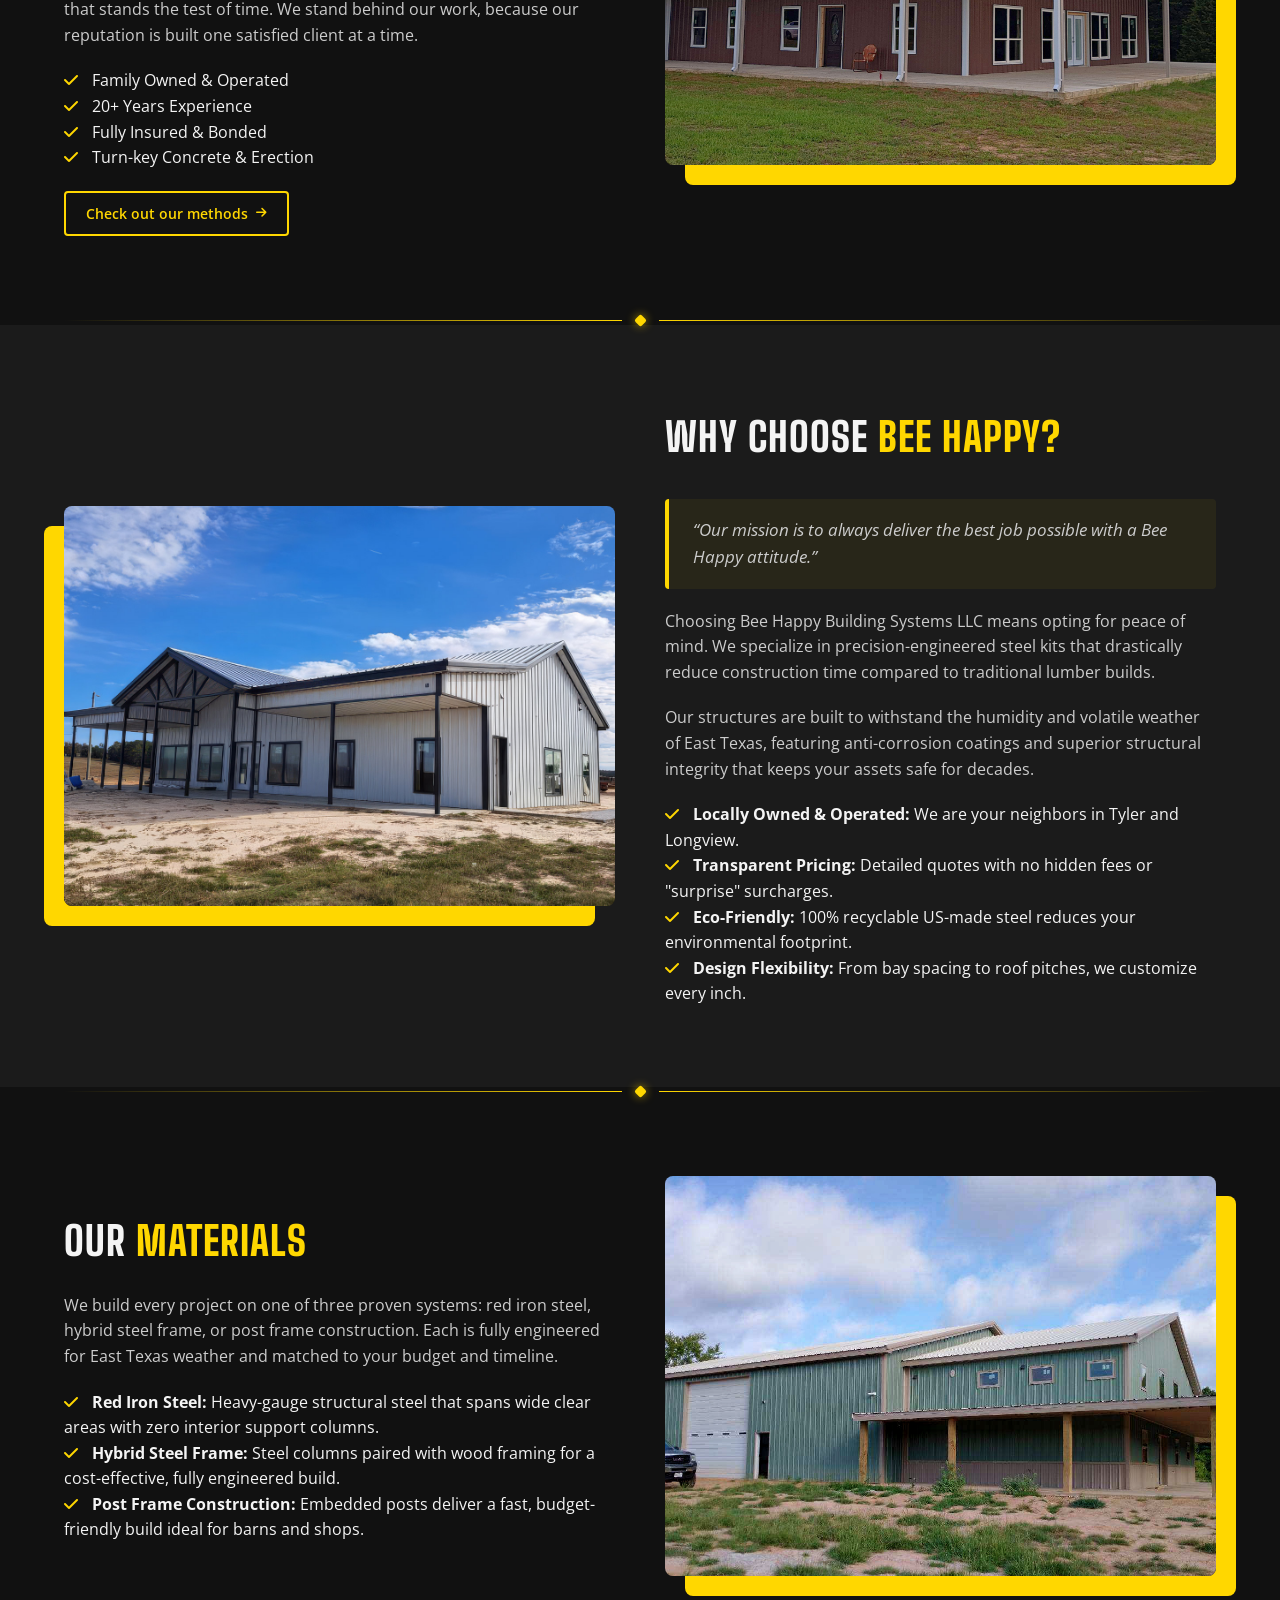
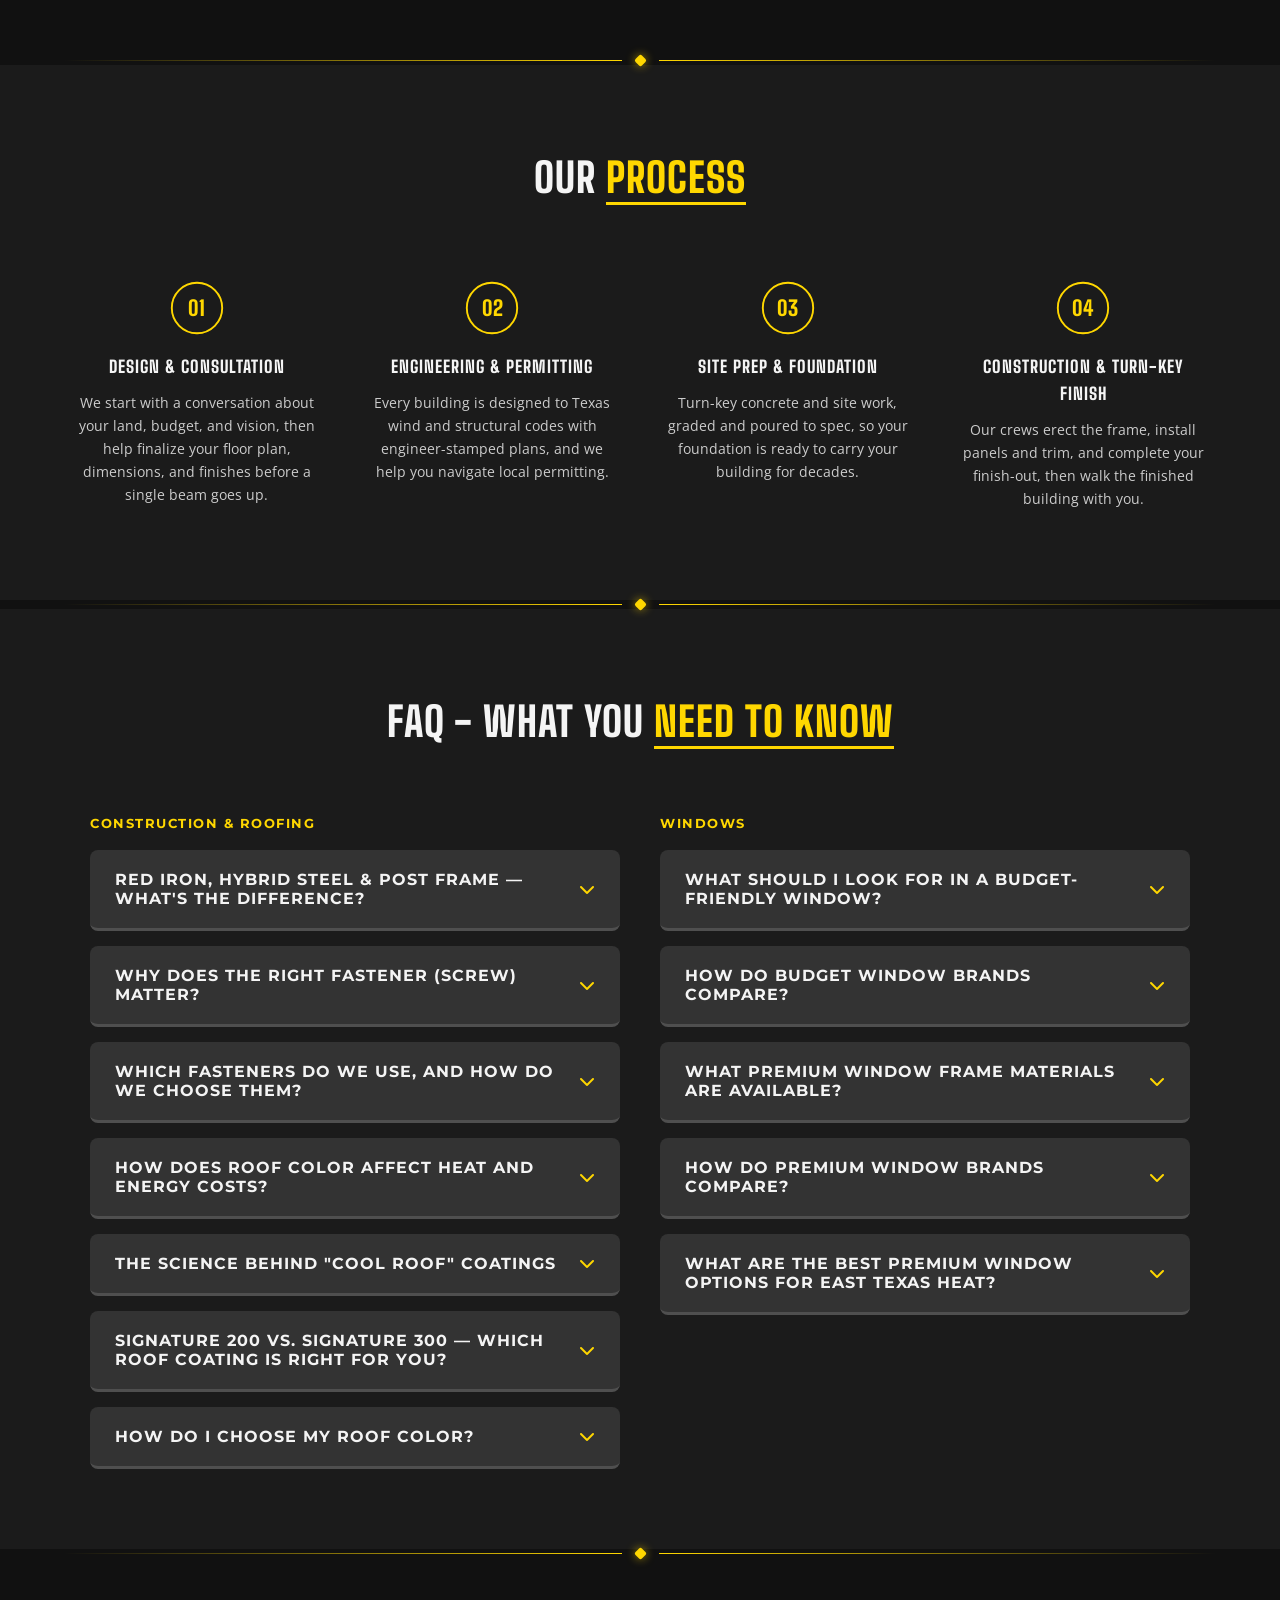
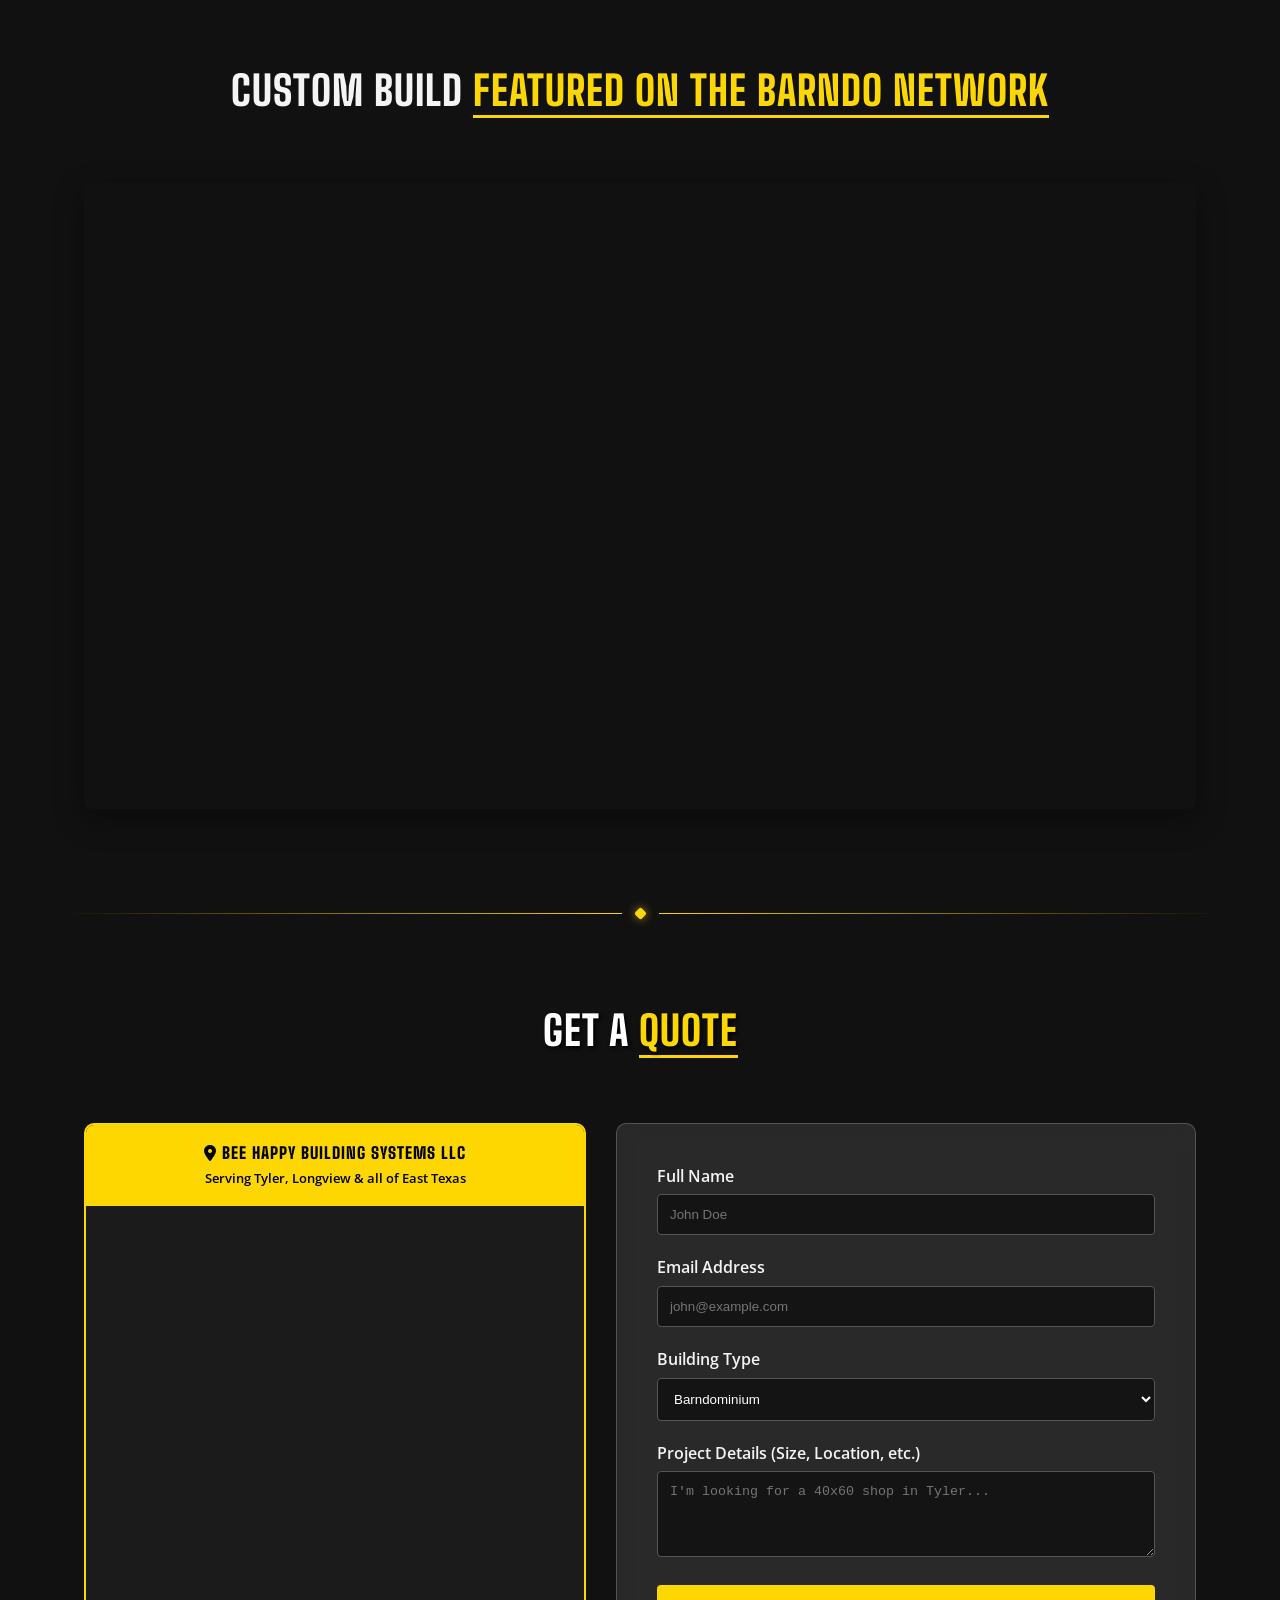
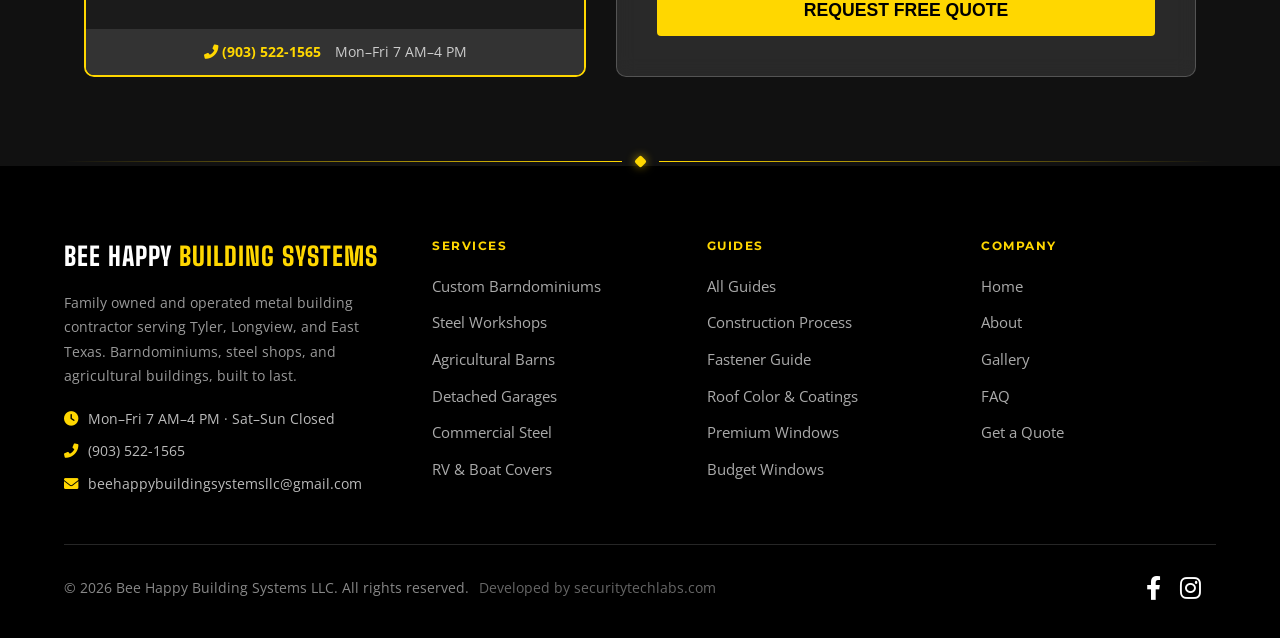
==== commit 4ada8337: "Business facts, GEO audit fixes, and 404 page - Use "Bee Happy Building Systems LLC" across titles, " ====
--- a/index.html
+++ b/index.html
@@ -7,10 +7,10 @@
     <meta http-equiv="X-UA-Compatible" content="IE=edge">
     
     <!-- Primary Meta Tags -->
-    <title>Bee Happy Building Systems | Metal Buildings & Barndominiums East Texas</title>
-    <meta name="title" content="Bee Happy Building Systems | Metal Buildings & Barndominiums East Texas">
+    <title>Bee Happy Building Systems LLC | Metal Buildings & Barndominiums East Texas</title>
+    <meta name="title" content="Bee Happy Building Systems LLC | Metal Buildings & Barndominiums East Texas">
     <meta name="description" content="Custom metal building construction in East Texas. Specializing in barndominiums, steel shops, and agricultural barns in Tyler, Longview, and surrounding areas. Quality steel at competitive prices.">
-    <meta name="author" content="Bee Happy Building Systems">
+    <meta name="author" content="Bee Happy Building Systems LLC">
     <meta name="robots" content="index, follow, max-snippet:-1, max-image-preview:large, max-video-preview:-1">
     <link rel="canonical" href="https://beehappybuildingsystemsllc.com/">
     
@@ -37,22 +37,22 @@
     <!-- Open Graph / Facebook -->
     <meta property="og:type" content="website">
     <meta property="og:url" content="https://beehappybuildingsystemsllc.com/">
-    <meta property="og:site_name" content="Bee Happy Building Systems">
-    <meta property="og:title" content="Bee Happy Building Systems | Custom Metal Buildings & Barndominiums">
+    <meta property="og:site_name" content="Bee Happy Building Systems LLC">
+    <meta property="og:title" content="Bee Happy Building Systems LLC | Custom Metal Buildings & Barndominiums">
     <meta property="og:description" content="From custom barndominiums to industrial steel shops, we build it all in East Texas. Get a free quote today!">
     <meta property="og:image" content="https://beehappybuildingsystemsllc.com/assets/images/og-image.png">
     <meta property="og:image:width" content="1200">
     <meta property="og:image:height" content="630">
-    <meta property="og:image:alt" content="Bee Happy Building Systems - Metal Buildings in East Texas">
+    <meta property="og:image:alt" content="Bee Happy Building Systems LLC - Metal Buildings in East Texas">
     <meta property="og:locale" content="en_US">
     
     <!-- Twitter Card -->
     <meta name="twitter:card" content="summary_large_image">
     <meta name="twitter:url" content="https://beehappybuildingsystemsllc.com/">
-    <meta name="twitter:title" content="Bee Happy Building Systems | Metal Buildings & Barndominiums East Texas">
+    <meta name="twitter:title" content="Bee Happy Building Systems LLC | Metal Buildings & Barndominiums East Texas">
     <meta name="twitter:description" content="Custom metal building construction in East Texas. Barndominiums, steel shops, and agricultural barns. Quality steel at competitive prices.">
     <meta name="twitter:image" content="https://beehappybuildingsystemsllc.com/assets/images/og-image.png">
-    <meta name="twitter:image:alt" content="Bee Happy Building Systems - Custom Metal Buildings">
+    <meta name="twitter:image:alt" content="Bee Happy Building Systems LLC - Custom Metal Buildings">
     
     <!-- JSON-LD Structured Data -->
     <script type="application/ld+json">
@@ -60,7 +60,9 @@
       "@context": "https://schema.org",
       "@type": "GeneralContractor",
       "@id": "https://beehappybuildingsystemsllc.com/#organization",
-      "name": "Bee Happy Building Systems",
+      "name": "Bee Happy Building Systems LLC",
+      "legalName": "Bee Happy Building Systems LLC",
+      "alternateName": "Bee Happy Building Systems",
       "image": "https://beehappybuildingsystemsllc.com/assets/images/company-logo.png",
       "logo": {
         "@type": "ImageObject",
@@ -71,24 +73,11 @@
       "url": "https://beehappybuildingsystemsllc.com/",
       "telephone": "+1-903-522-1565",
       "email": "beehappybuildingsystemsllc@gmail.com",
-      "address": {
-        "@type": "PostalAddress",
-        "streetAddress": "13368 CR 2290",
-        "addressLocality": "Arp",
-        "addressRegion": "TX",
-        "postalCode": "75750",
-        "addressCountry": "US"
-      },
-      "geo": {
-        "@type": "GeoCoordinates",
-        "latitude": "32.3513",
-        "longitude": "-95.3011"
-      },
       "areaServed": [
         {
           "@type": "City",
           "name": "Tyler",
-          "containedIn": {
+          "containedInPlace": {
             "@type": "State",
             "name": "Texas"
           }
@@ -96,7 +85,7 @@
         {
           "@type": "City",
           "name": "Longview",
-          "containedIn": {
+          "containedInPlace": {
             "@type": "State",
             "name": "Texas"
           }
@@ -107,10 +96,20 @@
         }
       ],
       "priceRange": "$$",
+      "openingHoursSpecification": [
+        {
+          "@type": "OpeningHoursSpecification",
+          "dayOfWeek": ["Monday", "Tuesday", "Wednesday", "Thursday", "Friday"],
+          "opens": "07:00",
+          "closes": "16:00"
+        }
+      ],
+      "hasMap": "https://maps.google.com/?cid=10668719405787475213",
       "description": "Custom metal building construction in East Texas. Specializing in barndominiums, steel shops, and agricultural barns.",
       "sameAs": [
         "https://www.facebook.com/beehappybuildingsystemsllc/",
-        "https://share.google/dXk91VAHvaDZv2iZF"
+        "https://www.instagram.com/beehappybuildingsystemsllc/",
+        "https://maps.google.com/?cid=10668719405787475213"
       ],
       "hasOfferCatalog": {
         "@type": "OfferCatalog",
@@ -178,16 +177,40 @@
     {
       "@context": "https://schema.org",
       "@type": "WebSite",
-      "name": "Bee Happy Building Systems",
+      "name": "Bee Happy Building Systems LLC",
       "url": "https://beehappybuildingsystemsllc.com/",
-      "potentialAction": {
-        "@type": "SearchAction",
-        "target": {
-          "@type": "EntryPoint",
-          "urlTemplate": "https://beehappybuildingsystemsllc.com/search?q={search_term_string}"
-        },
-        "query-input": "required name=search_term_string"
-      }
+      "publisher": { "@id": "https://beehappybuildingsystemsllc.com/#organization" }
+    }
+    </script>
+
+    <!-- WebPage Schema (freshness signal for the homepage) -->
+    <script type="application/ld+json">
+    {
+      "@context": "https://schema.org",
+      "@type": "WebPage",
+      "@id": "https://beehappybuildingsystemsllc.com/#webpage",
+      "url": "https://beehappybuildingsystemsllc.com/",
+      "name": "Bee Happy Building Systems LLC | Metal Buildings & Barndominiums East Texas",
+      "isPartOf": { "@type": "WebSite", "url": "https://beehappybuildingsystemsllc.com/" },
+      "about": { "@id": "https://beehappybuildingsystemsllc.com/#organization" },
+      "dateModified": "2026-09-25"
+    }
+    </script>
+
+    <!-- VideoObject Schema (Barndo Network feature embedded in #featured-video) -->
+    <script type="application/ld+json">
+    {
+      "@context": "https://schema.org",
+      "@type": "VideoObject",
+      "name": "This 1,760 Sq Ft Hybrid Barndominium Is Ready for the Roof!",
+      "description": "The Barndo Network tours a custom 1,760-square-foot hybrid-frame barndominium built by Bee Happy Building Systems LLC in East Texas.",
+      "thumbnailUrl": "https://i.ytimg.com/vi/GMv8cXg60aI/hqdefault.jpg",
+      "uploadDate": "2026-08-04T13:39:02-07:00",
+      "duration": "PT9M5S",
+      "embedUrl": "https://www.youtube.com/embed/GMv8cXg60aI",
+      "contentUrl": "https://www.youtube.com/watch?v=GMv8cXg60aI",
+      "publisher": { "@type": "Organization", "name": "The Barndo Network" },
+      "mentions": { "@id": "https://beehappybuildingsystemsllc.com/#organization" }
     }
     </script>
     
@@ -310,7 +333,7 @@
     <nav id="site-nav">
         <div class="logo">
             <a href="#top">
-                <img src="assets/images/company-logo.png" alt="Bee Happy Building Systems">
+                <img src="assets/images/company-logo.png" alt="Bee Happy Building Systems LLC">
             </a>
         </div>
         <div class="hamburger" onclick="toggleMenu()">
@@ -326,8 +349,10 @@
         </ul>
     </nav>
 
+    <main id="main">
+
     <header id="top" class="hero">
-        <video class="video-bg" autoplay muted loop playsinline poster="assets/images/Bee Happy Building Systems Steel Building-41.jpg">
+        <video class="video-bg" autoplay muted loop playsinline aria-hidden="true" poster="assets/images/Bee Happy Building Systems Steel Building-41.jpg">
             <source src="assets/images/BeeHappyBuildingHero.mp4" type="video/mp4">
             Your browser does not support the video tag.
         </video>
@@ -405,13 +430,13 @@
 
     <section id="about" class="about">
         <div class="about-text">
-            <h2>Family Owned. <span style="color:var(--primary)">Texas Built.</span></h2><p><a href="https://share.google/dXk91VAHvaDZv2iZF" target="_blank" rel="noopener" class="google-rating" aria-label="Rated 5 stars from 11 reviews on Google — read our reviews">
+            <h2>Family Owned. <span style="color:var(--primary)">Texas Built.</span></h2><p><a href="https://share.google/iWtWz3NK9JSE12oRt" target="_blank" rel="noopener" class="google-rating" aria-label="Rated 5 stars from 11 reviews on Google — read our reviews">
                     <span class="google-rating__stars" aria-hidden="true">
                         <i class="fas fa-star"></i><i class="fas fa-star"></i><i class="fas fa-star"></i><i class="fas fa-star"></i><i class="fas fa-star"></i>
                     </span>
                     <span class="google-rating__text">5.0 &middot; 11 Google Reviews</span>
                 </a></p>
-            <p>Bee Happy Building Systems is a family owned and operated company based in Tyler, TX, with 20+ years of experience turning barndominium and steel building dreams into reality across Tyler, Longview, and East Texas.</p>
+            <p>Bee Happy Building Systems LLC is a family owned and operated company based in Tyler, TX, with 20+ years of experience turning barndominium and steel building dreams into reality across Tyler, Longview, and East Texas.</p>
             <p>We're with you from design to finish, approaching every project as craftsmen — combining precision, purpose, and quality workmanship that stands the test of time. We stand behind our work, because our reputation is built one satisfied client at a time.</p>
             <ul>
                 <li><i class="fas fa-check" style="color:var(--primary); margin-right:10px;"></i> Family Owned & Operated</li>
@@ -433,7 +458,7 @@
         <div class="about-text">
             <h2>Why Choose <span style="color:var(--primary)">Bee Happy?</span></h2>
             <p class="mission-quote">&ldquo;Our mission is to always deliver the best job possible with a Bee Happy attitude.&rdquo;</p>
-            <p>Choosing Bee Happy Building Systems means opting for peace of mind. We specialize in precision-engineered steel kits that drastically reduce construction time compared to traditional lumber builds.</p>
+            <p>Choosing Bee Happy Building Systems LLC means opting for peace of mind. We specialize in precision-engineered steel kits that drastically reduce construction time compared to traditional lumber builds.</p>
             <p>Our structures are built to withstand the humidity and volatile weather of East Texas, featuring anti-corrosion coatings and superior structural integrity that keeps your assets safe for decades.</p>
             <ul>
                 <li><i class="fas fa-check" style="color:var(--primary); margin-right:10px;"></i> <strong>Locally Owned & Operated:</strong> We are your neighbors in Tyler and Longview.</li>
@@ -640,7 +665,7 @@
         </div>
         <div class="video-wrapper">
             <div class="video-embed">
-                <iframe src="https://www.youtube.com/embed/GMv8cXg60aI?si=lsN0KSe8Jl_taYnb" title="Bee Happy Building Systems Featured on The Barndo Network" loading="lazy" allow="accelerometer; autoplay; clipboard-write; encrypted-media; gyroscope; picture-in-picture; web-share" referrerpolicy="strict-origin-when-cross-origin" allowfullscreen></iframe>
+                <iframe src="https://www.youtube.com/embed/GMv8cXg60aI?si=lsN0KSe8Jl_taYnb" title="Bee Happy Building Systems LLC Featured on The Barndo Network" loading="lazy" allow="accelerometer; autoplay; clipboard-write; encrypted-media; gyroscope; picture-in-picture; web-share" referrerpolicy="strict-origin-when-cross-origin" allowfullscreen></iframe>
             </div>
         </div>
     </section>
@@ -659,26 +684,26 @@
         <div class="contact-wrapper">
 <div class="map-container">
     <div class="map-header" style="background: var(--primary); color: #000; padding: 15px; text-align: center;">
-        <h4 style="margin:0; font-weight: 900;"><i class="fas fa-map-marker-alt"></i> Bee Happy Building Systems</h4>
-        <small style="font-weight: 600;">13368 CR 2290 Arp, Tx 75750</small>
+        <h4 style="margin:0; font-weight: 900;"><i class="fas fa-map-marker-alt"></i> Bee Happy Building Systems LLC</h4>
+        <small style="font-weight: 600;">Serving Tyler, Longview &amp; all of East Texas</small>
     </div>
 
     <iframe 
-        src="https://www.google.com/maps/embed?pb=!1m18!1m12!1m3!1d3361.3468205436324!2d-95.0396446235471!3d32.22178227389895!2m3!1f0!2f0!3f0!3m2!1i1024!2i768!4f13.1!3m3!1m2!1s0x864906f56d000001%3A0xc3f8e58a2d04694a!2s13368%20Co%20Rd%202290%2C%20Arp%2C%20TX%2075750!5e0!3m2!1sen!2sus!4v1700000000000!5m2!1sen!2sus" 
+        src="https://maps.google.com/maps?q=Tyler,+TX&amp;z=8&amp;output=embed" 
         width="100%" 
         height="400" 
         style="border:0;" 
         allowfullscreen="" 
         loading="lazy" 
-        referrerpolicy="no-referrer-when-downgrade">
+        referrerpolicy="no-referrer-when-downgrade"
+        title="Bee Happy Building Systems LLC service area — Tyler, Longview, and East Texas">
     </iframe>
 
     <div style="background: var(--gray); padding: 10px; text-align: center;">
-        <a href="https://www.google.com/maps/dir/?api=1&destination=13368+CR+2290+Arp+Tx+75750" 
-           target="_blank" 
-           style="color: var(--primary); font-weight: bold; font-size: 0.9rem;">
-           <i class="fas fa-directions"></i> Get Directions
+        <a href="tel:+19035221565" style="color: var(--primary); font-weight: bold; font-size: 0.9rem;">
+           <i class="fas fa-phone-alt"></i> (903) 522-1565
         </a>
+        <span style="color: #ccc; font-size: 0.85rem; margin-left: 10px;">Mon–Fri 7 AM–4 PM</span>
     </div>
 </div>
         <div class="form-container">
@@ -712,13 +737,15 @@
     </section>
     <div class="section-divider" aria-hidden="true"><span></span></div>
 
+    </main>
+
     <footer>
         <div class="footer-grid">
             <div class="footer-col footer-brand">
                 <div class="footer-wordmark">Bee Happy <span>Building Systems</span></div>
                 <p>Family owned and operated metal building contractor serving Tyler, Longview, and East Texas. Barndominiums, steel shops, and agricultural buildings, built to last.</p>
                 <div class="footer-contact">
-                    <p><i class="fas fa-map-marker-alt"></i>13368 CR 2290, Arp, TX 75750</p>
+                    <p><i class="fas fa-clock"></i>Mon–Fri 7 AM–4 PM · Sat–Sun Closed</p>
                     <p><i class="fas fa-phone-alt"></i><a href="tel:+19035221565">(903) 522-1565</a></p>
                     <p><i class="fas fa-envelope"></i><a href="&#109;&#97;&#105;&#108;&#116;&#111;&#58;&#98;&#101;&#101;&#104;&#97;&#112;&#112;&#121;&#98;&#117;&#105;&#108;&#100;&#105;&#110;&#103;&#115;&#121;&#115;&#116;&#101;&#109;&#115;&#108;&#108;&#99;&#64;&#103;&#109;&#97;&#105;&#108;&#46;&#99;&#111;&#109;">&#98;&#101;&#101;&#104;&#97;&#112;&#112;&#121;&#98;&#117;&#105;&#108;&#100;&#105;&#110;&#103;&#115;&#121;&#115;&#116;&#101;&#109;&#115;&#108;&#108;&#99;&#64;&#103;&#109;&#97;&#105;&#108;&#46;&#99;&#111;&#109;</a></p>
                 </div>
@@ -761,11 +788,10 @@
         </div>
 
         <div class="footer-bottom">
-            <p>&copy; 2026 Bee Happy Building Systems. All rights reserved. <a href="https://securitytechlabs.com" target="_blank" rel="noopener" class="footer-credit">Developed by securitytechlabs.com</a></p>
+            <p>&copy; 2026 Bee Happy Building Systems LLC. All rights reserved. <a href="https://securitytechlabs.com" target="_blank" rel="noopener" class="footer-credit">Developed by securitytechlabs.com</a></p>
             <div class="social-links">
-                <a href="https://www.facebook.com/beehappybuildingsystemsllc/" target="_blank" rel="noopener"><i class="fab fa-facebook-f"></i></a>
-                <a href="#"><i class="fab fa-instagram"></i></a>
-                <a href="#"><i class="fab fa-youtube"></i></a>
+                <a href="https://www.facebook.com/beehappybuildingsystemsllc/" target="_blank" rel="noopener" aria-label="Bee Happy Building Systems LLC on Facebook"><i class="fab fa-facebook-f"></i></a>
+                <a href="https://www.instagram.com/beehappybuildingsystemsllc/" target="_blank" rel="noopener" aria-label="Bee Happy Building Systems LLC on Instagram"><i class="fab fa-instagram"></i></a>
             </div>
         </div>
     </footer>
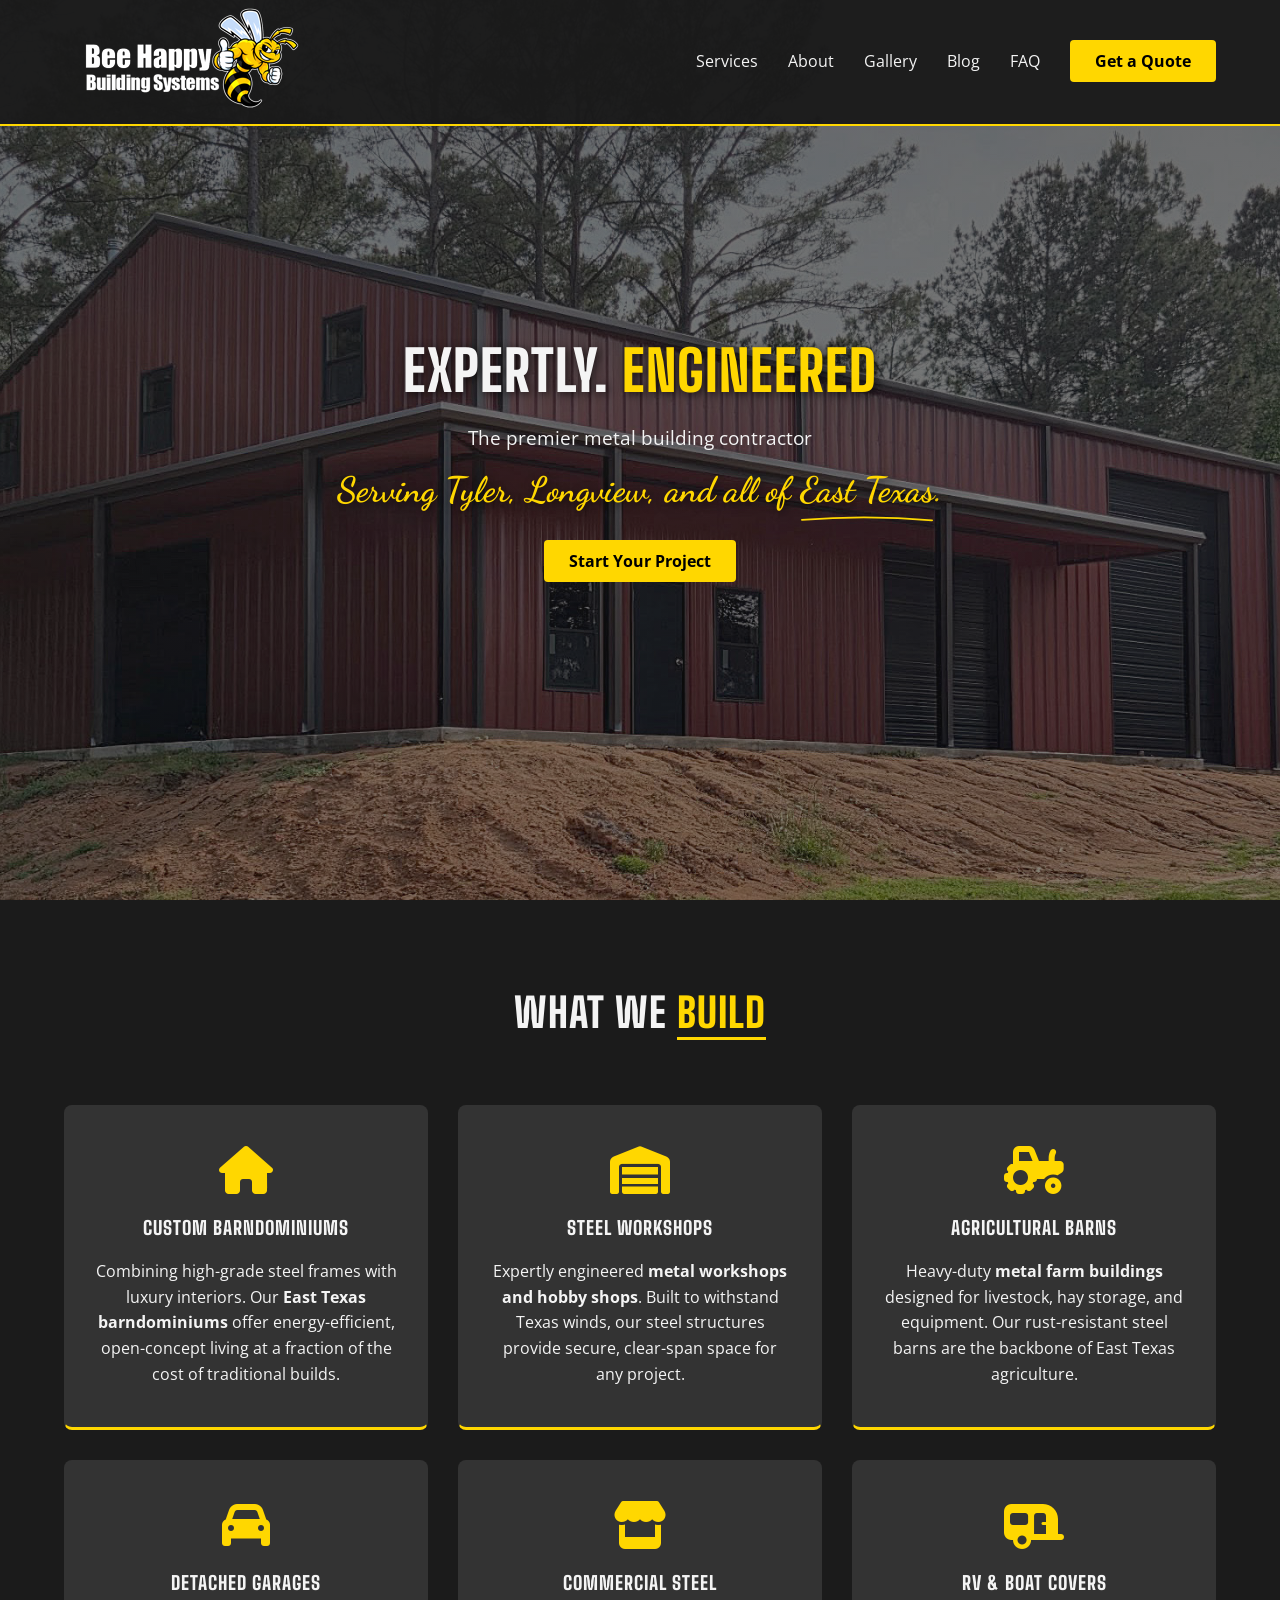
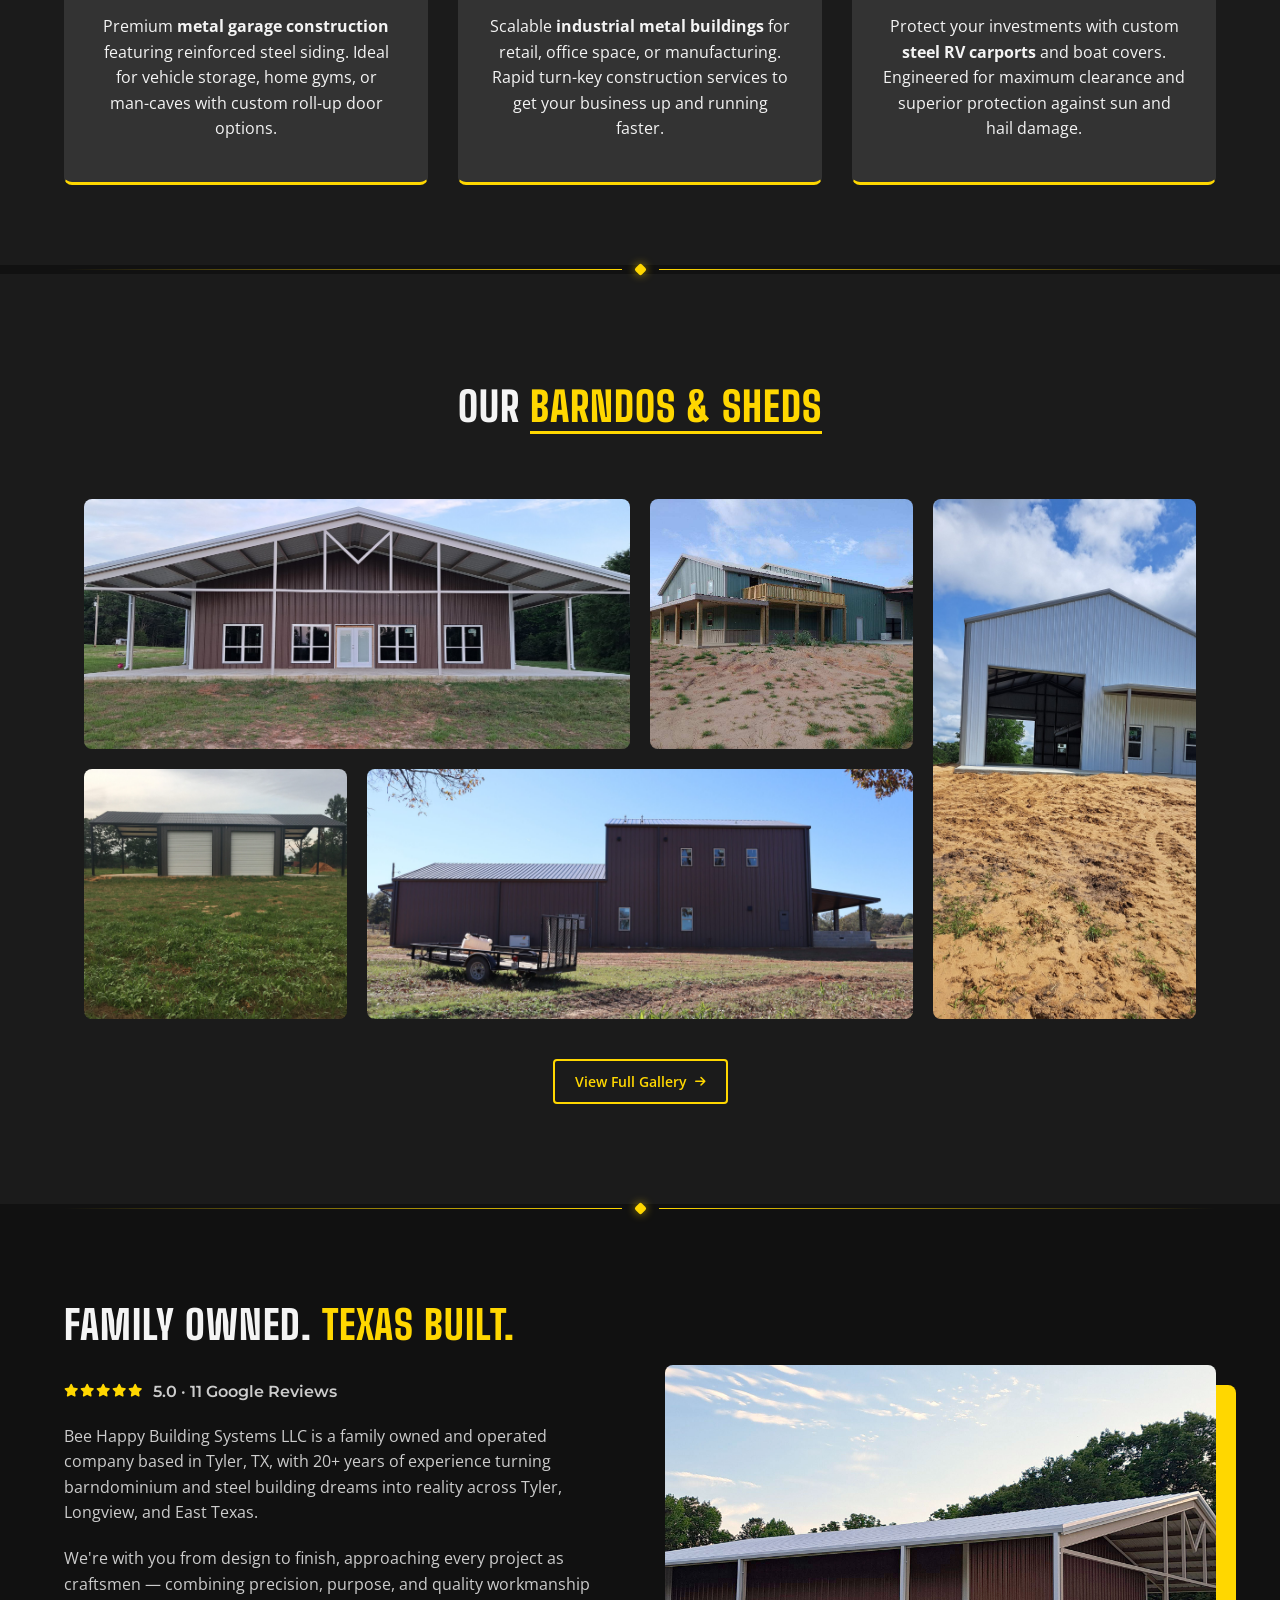
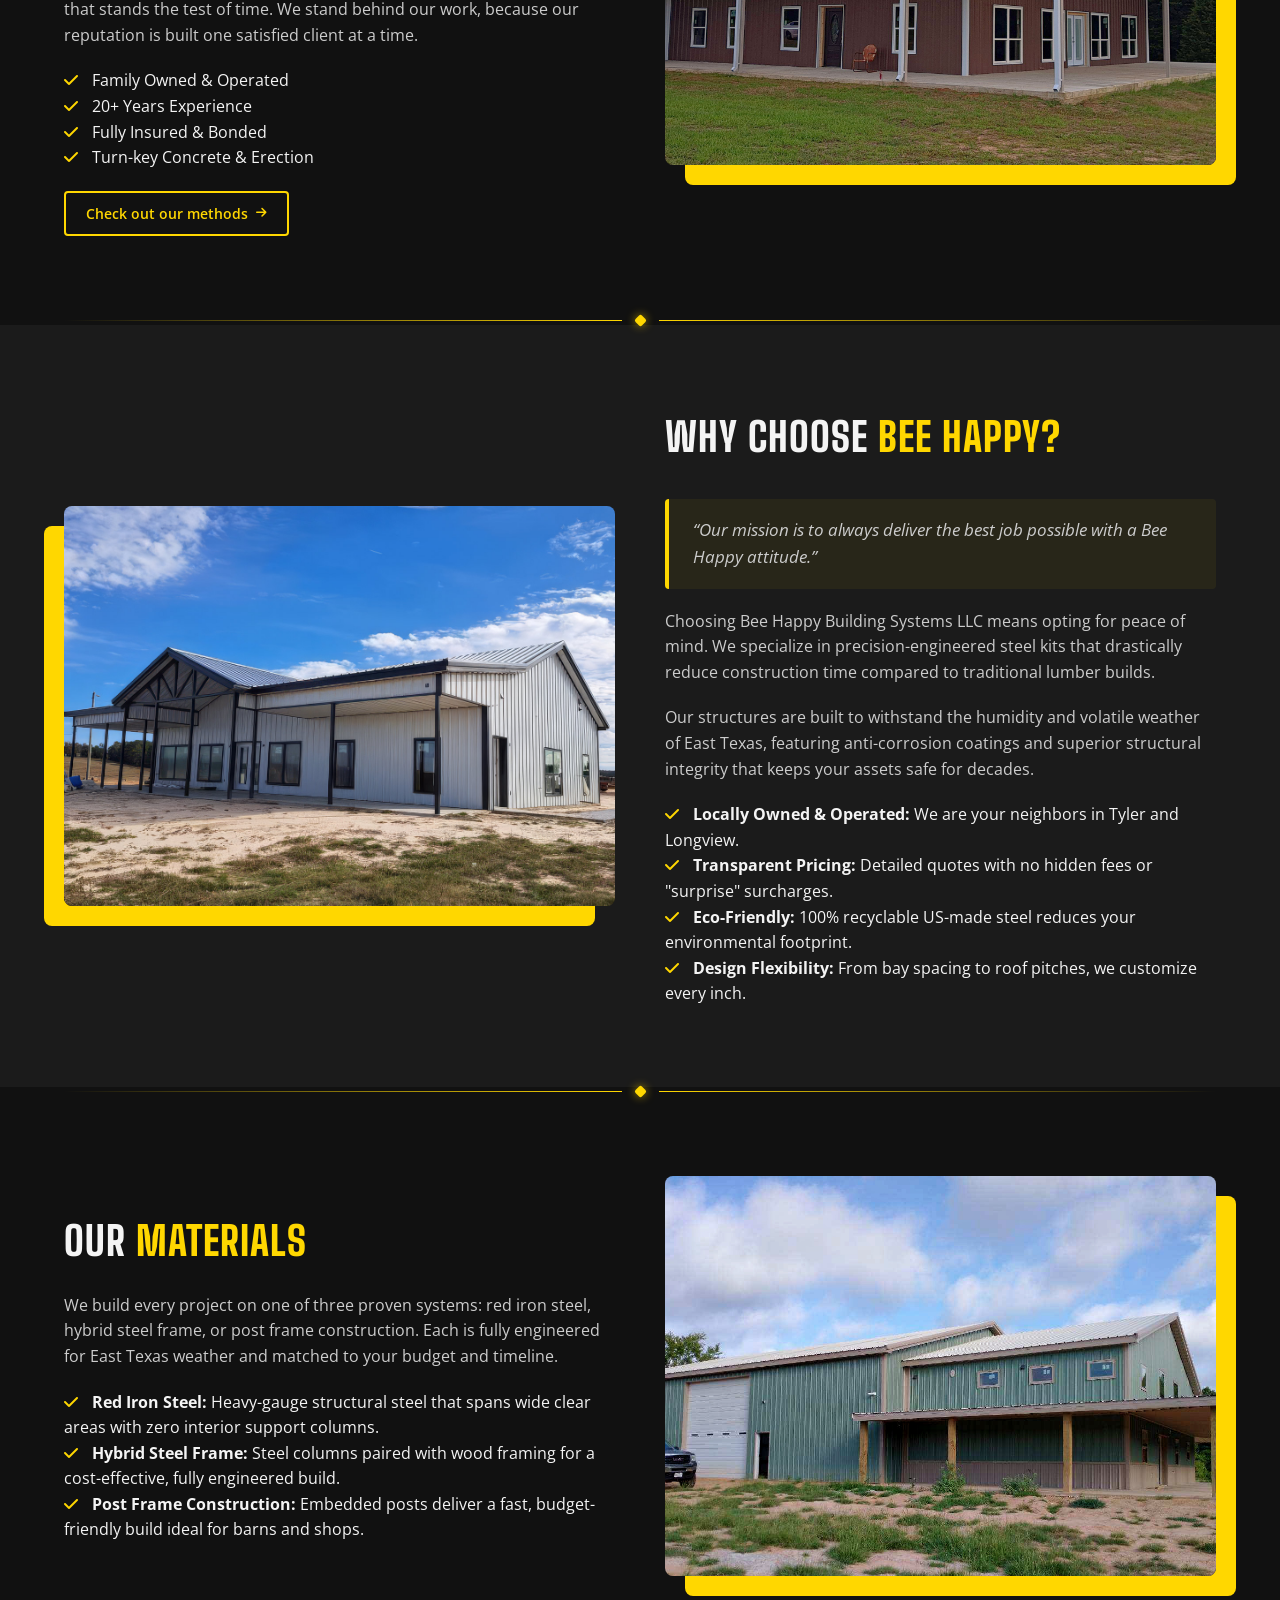
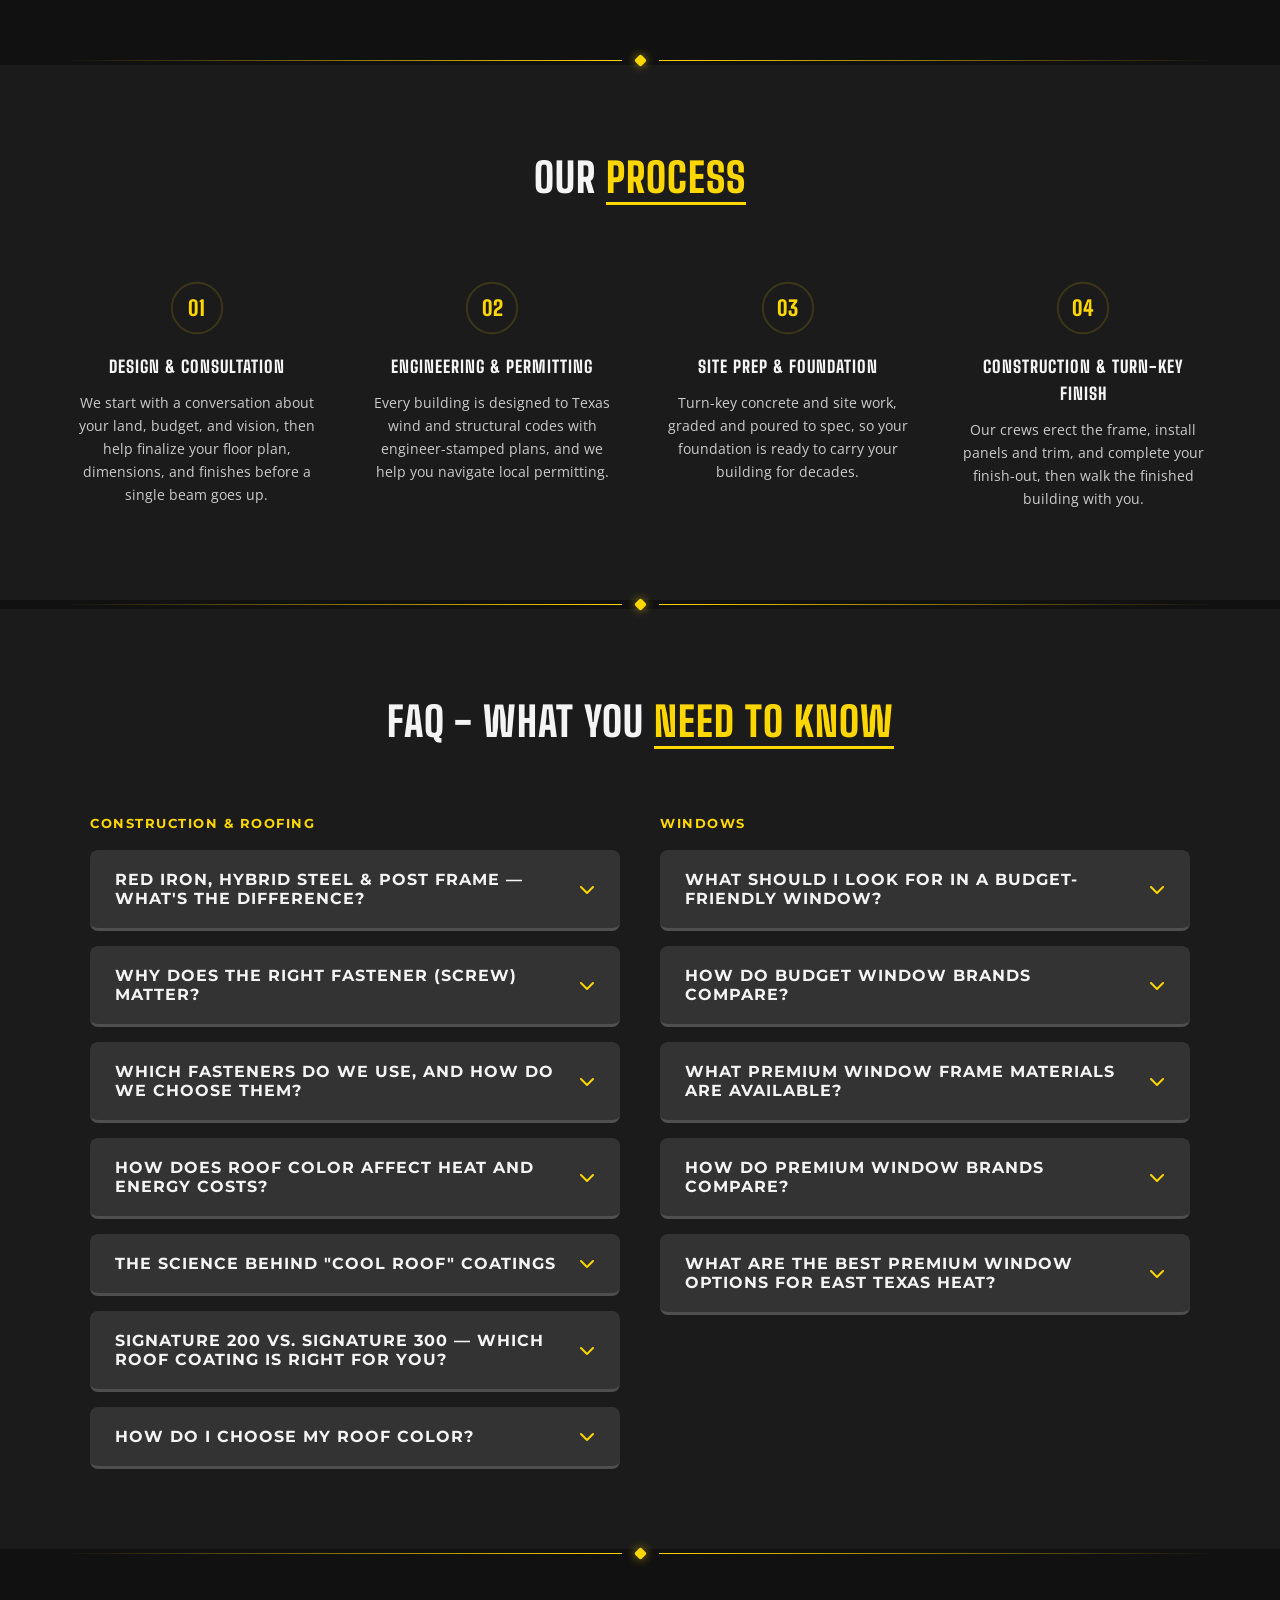
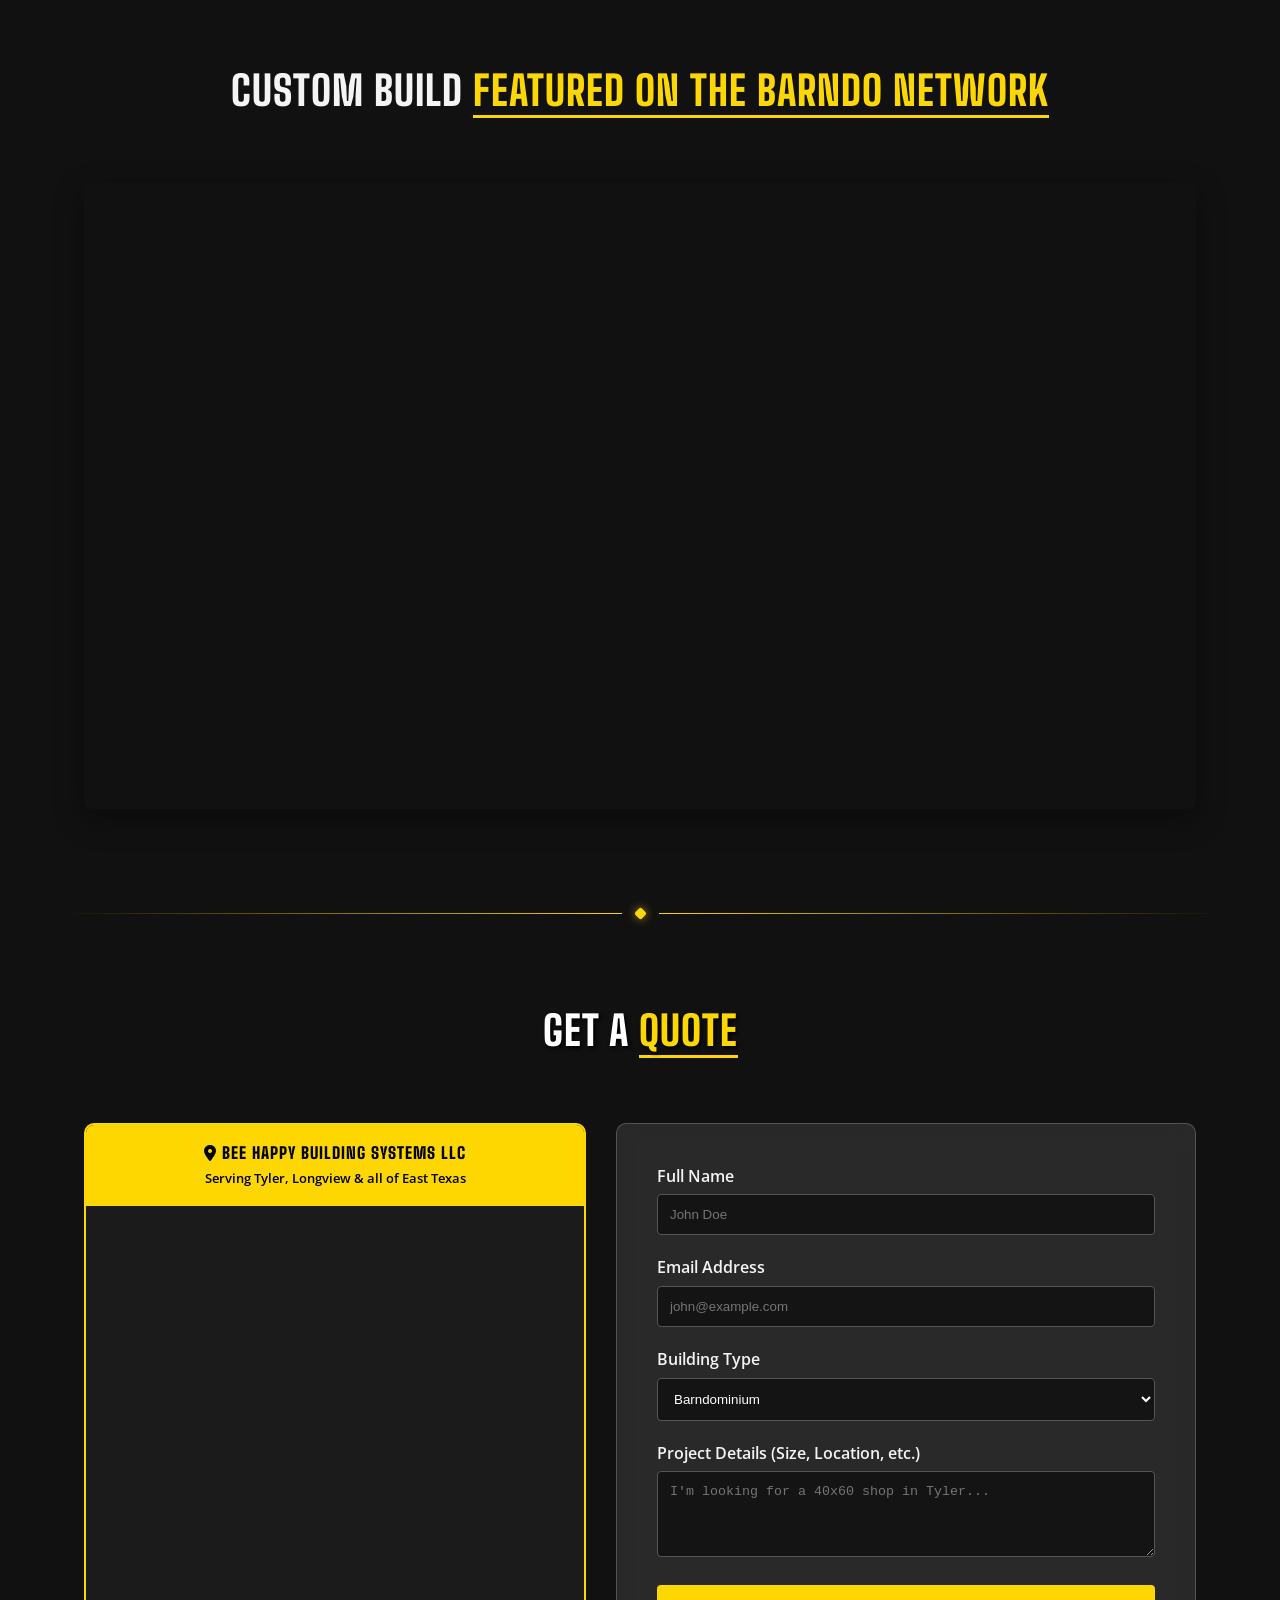
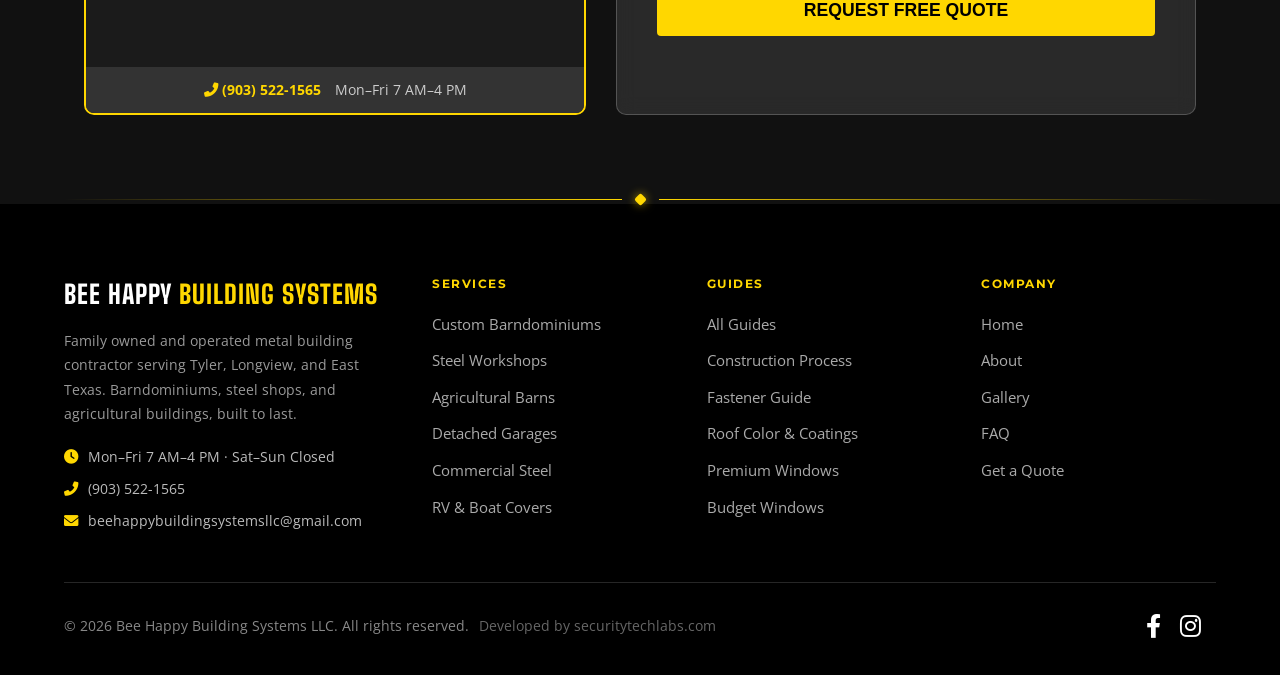
==== commit ba8e0d03: "Wire quote form to Web3Forms The form had no action, so submissions reloaded the page with the visit" ====
--- a/index.html
+++ b/index.html
@@ -342,8 +342,8 @@
         <ul class="nav-links">
             <li><a href="#services">Services</a></li>
             <li><a href="#about">About</a></li>
-            <li><a href="gallery/index.html">Gallery</a></li>
-            <li><a href="blog/index.html">Blog</a></li>
+            <li><a href="gallery/">Gallery</a></li>
+            <li><a href="blog/">Blog</a></li>
             <li><a href="#faq">FAQ</a></li>
             <li><a href="#contact" class="cta-btn">Get a Quote</a></li>
         </ul>
@@ -424,7 +424,7 @@
                 <img src="assets/images/40x80x24%20Stanley%20Glaze%20Samples%20Project%204.jpg" alt="40x80x24 Stanley Glaze Samples Project 4" loading="lazy">
             </div>
         </div>
-        <a href="gallery/index.html" class="btn-outline gallery-teaser__cta">View Full Gallery <i class="fas fa-arrow-right"></i></a>
+        <a href="gallery/" class="btn-outline gallery-teaser__cta">View Full Gallery <i class="fas fa-arrow-right"></i></a>
     </section>
     <div class="section-divider" aria-hidden="true"><span></span></div>
 
@@ -445,7 +445,7 @@
                 <li><i class="fas fa-check" style="color:var(--primary); margin-right:10px;"></i> Turn-key Concrete & Erection</li>
             </ul>
             <div class="about-cta-row">
-                <a href="blog/index.html" class="btn-outline">Check out our methods <i class="fas fa-arrow-right"></i></a>
+                <a href="blog/" class="btn-outline">Check out our methods <i class="fas fa-arrow-right"></i></a>
             </div>
         </div>
         <div class="about-image"></div>
@@ -707,8 +707,13 @@
     </div>
 </div>
         <div class="form-container">
-            <!-- TODO: form has no action/method/backend wired up yet — see SITE-NOTES.md -->
-            <form>
+            <!-- Delivered by Web3Forms to the business Gmail. The access key is
+                 public by design: it can only send to the registered inbox. -->
+            <form id="quote-form" action="https://api.web3forms.com/submit" method="POST">
+                <input type="hidden" name="access_key" value="6efd13fe-49a0-4191-9a85-66502edfe358">
+                <input type="hidden" name="subject" value="New quote request from beehappybuildingsystemsllc.com">
+                <input type="hidden" name="from_name" value="Bee Happy Building Systems website">
+                <input type="checkbox" name="botcheck" class="form-honeypot" tabindex="-1" autocomplete="off" aria-hidden="true">
                 <div class="form-group">
                     <label for="quote-name">Full Name</label>
                     <input type="text" id="quote-name" name="full_name" placeholder="John Doe" required>
@@ -731,6 +736,7 @@
                     <textarea id="quote-details" name="project_details" rows="4" placeholder="I'm looking for a 40x60 shop in Tyler..."></textarea>
                 </div>
                 <button type="submit">Request Free Quote</button>
+                <p id="quote-status" class="form-status" role="status" aria-live="polite"></p>
             </form>
         </div>
         </div>
@@ -766,12 +772,12 @@
             <div class="footer-col">
                 <h4>Guides</h4>
                 <ul>
-                    <li><a href="blog/index.html">All Guides</a></li>
-                    <li><a href="blog/construction-process.html">Construction Process</a></li>
-                    <li><a href="blog/fastener-guide.html">Fastener Guide</a></li>
-                    <li><a href="blog/roof-color-coatings-guide.html">Roof Color & Coatings</a></li>
-                    <li><a href="blog/premium-windows-guide.html">Premium Windows</a></li>
-                    <li><a href="blog/budget-windows-guide.html">Budget Windows</a></li>
+                    <li><a href="blog/">All Guides</a></li>
+                    <li><a href="blog/construction-process">Construction Process</a></li>
+                    <li><a href="blog/fastener-guide">Fastener Guide</a></li>
+                    <li><a href="blog/roof-color-coatings-guide">Roof Color & Coatings</a></li>
+                    <li><a href="blog/premium-windows-guide">Premium Windows</a></li>
+                    <li><a href="blog/budget-windows-guide">Budget Windows</a></li>
                 </ul>
             </div>
 
@@ -780,7 +786,7 @@
                 <ul>
                     <li><a href="#top">Home</a></li>
                     <li><a href="#about">About</a></li>
-                    <li><a href="gallery/index.html">Gallery</a></li>
+                    <li><a href="gallery/">Gallery</a></li>
                     <li><a href="#faq">FAQ</a></li>
                     <li><a href="#contact">Get a Quote</a></li>
                 </ul>
@@ -796,6 +802,43 @@
         </div>
     </footer>
 
+    <script>
+// Quote form: send to Web3Forms in the background so the visitor stays on the
+// page and gets a clear success/error message. Without JS the form still posts
+// normally (Web3Forms shows its own confirmation page).
+(function () {
+    const form = document.getElementById('quote-form');
+    if (!form || !window.fetch) return;
+    const status = document.getElementById('quote-status');
+    const button = form.querySelector('button[type="submit"]');
+    const buttonText = button.textContent;
+    form.addEventListener('submit', async (event) => {
+        event.preventDefault();
+        button.disabled = true;
+        button.textContent = 'Sending…';
+        status.className = 'form-status';
+        status.textContent = '';
+        try {
+            const response = await fetch(form.action, {
+                method: 'POST',
+                headers: { 'Accept': 'application/json' },
+                body: new FormData(form)
+            });
+            const result = await response.json().catch(() => ({}));
+            if (!response.ok || !result.success) throw new Error(result.message || response.status);
+            form.reset();
+            status.classList.add('is-success');
+            status.textContent = "Thanks! Your quote request was sent. We'll be in touch soon — or call (903) 522-1565 if you'd like to talk now.";
+        } catch (error) {
+            status.classList.add('is-error');
+            status.textContent = "Sorry, your request didn't go through. Please try again, or call us at (903) 522-1565.";
+        } finally {
+            button.disabled = false;
+            button.textContent = buttonText;
+        }
+    });
+})();
+    </script>
     <script>
 // Function to toggle the menu (Hamburger click)
 function toggleMenu() {
--- a/assets/css/styles/style.css
+++ b/assets/css/styles/style.css
@@ -794,6 +794,12 @@
 }
 
 button[type="submit"]:hover { background: #e05e2b; }
+button[type="submit"]:disabled { opacity: 0.7; cursor: wait; }
+/* Quote form: hidden spam trap (bots fill it, people never see it) + status line */
+.form-honeypot { display: none !important; }
+.form-status { margin-top: 15px; font-size: 0.95rem; line-height: 1.5; min-height: 1.5em; }
+.form-status.is-success { color: var(--primary); }
+.form-status.is-error { color: #ff8a80; }
 
 /* --- CONTACT LAYOUT --- */
 .contact-wrapper {
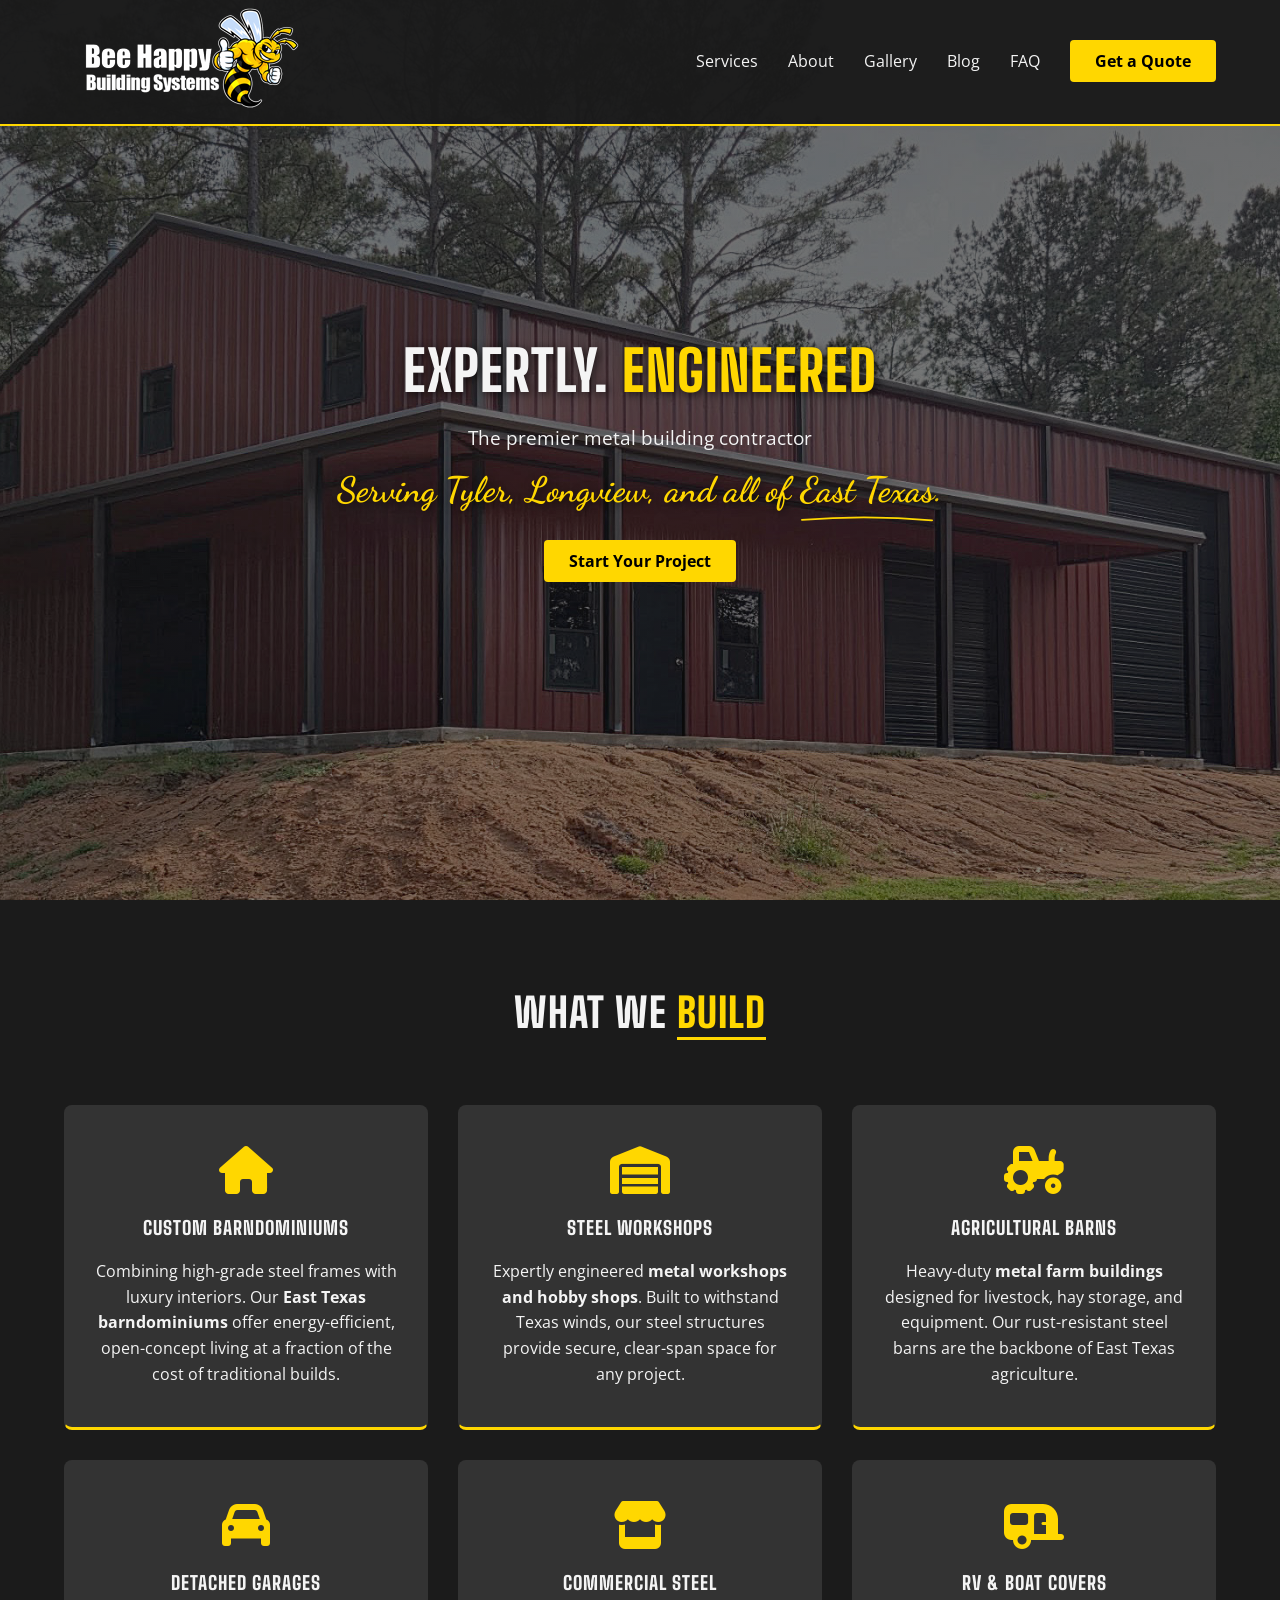
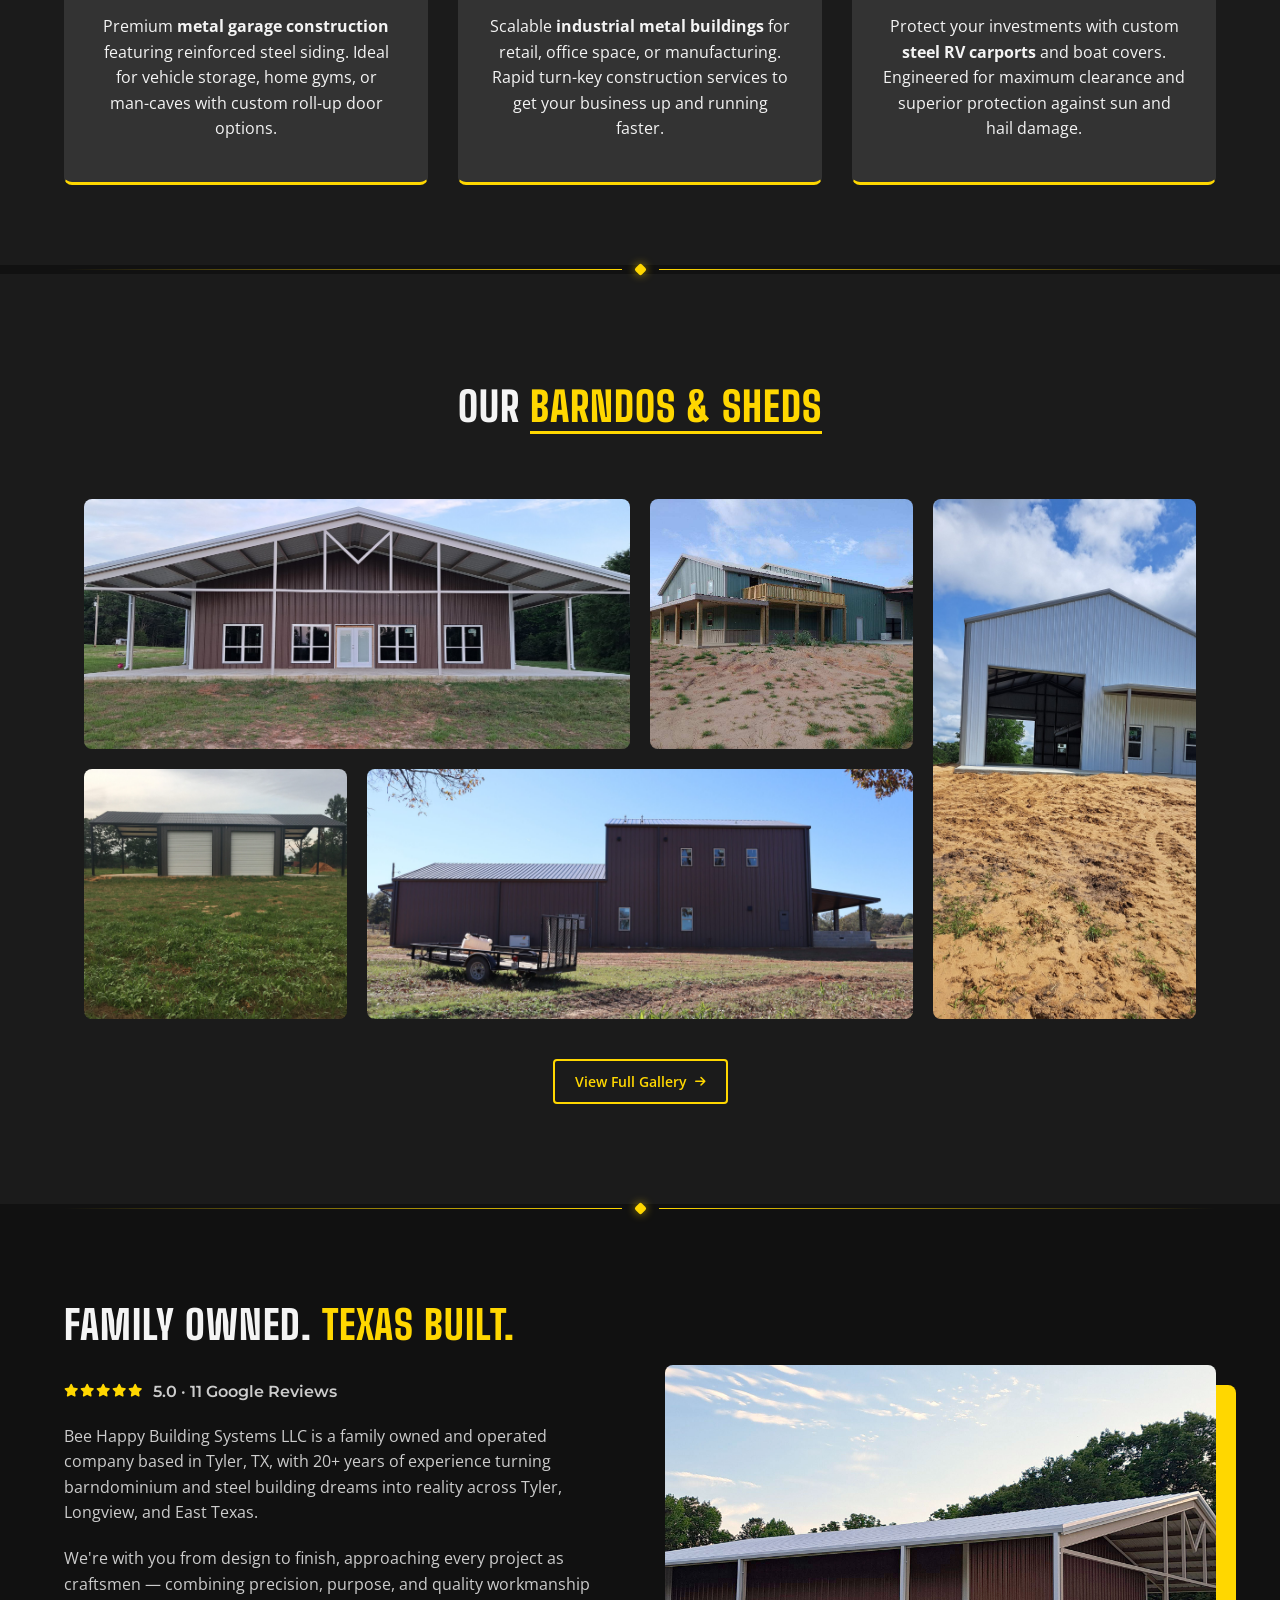
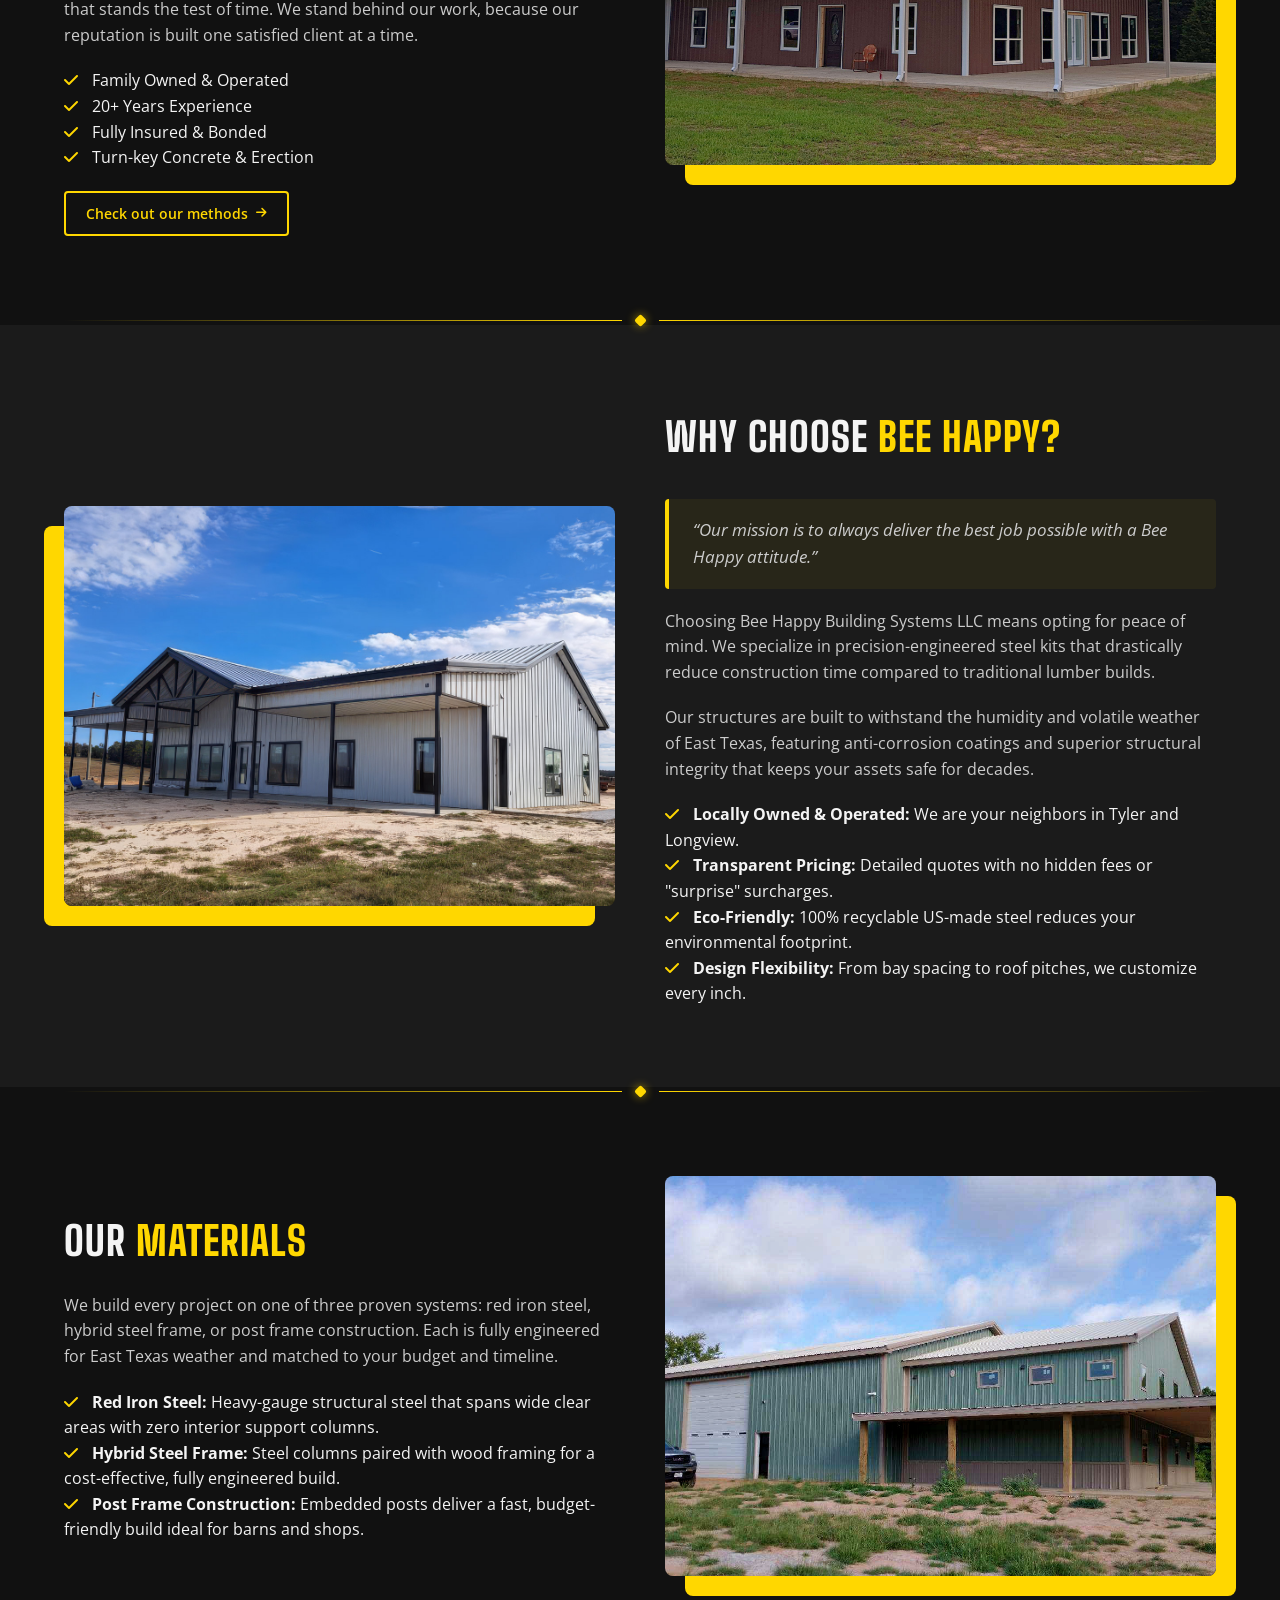
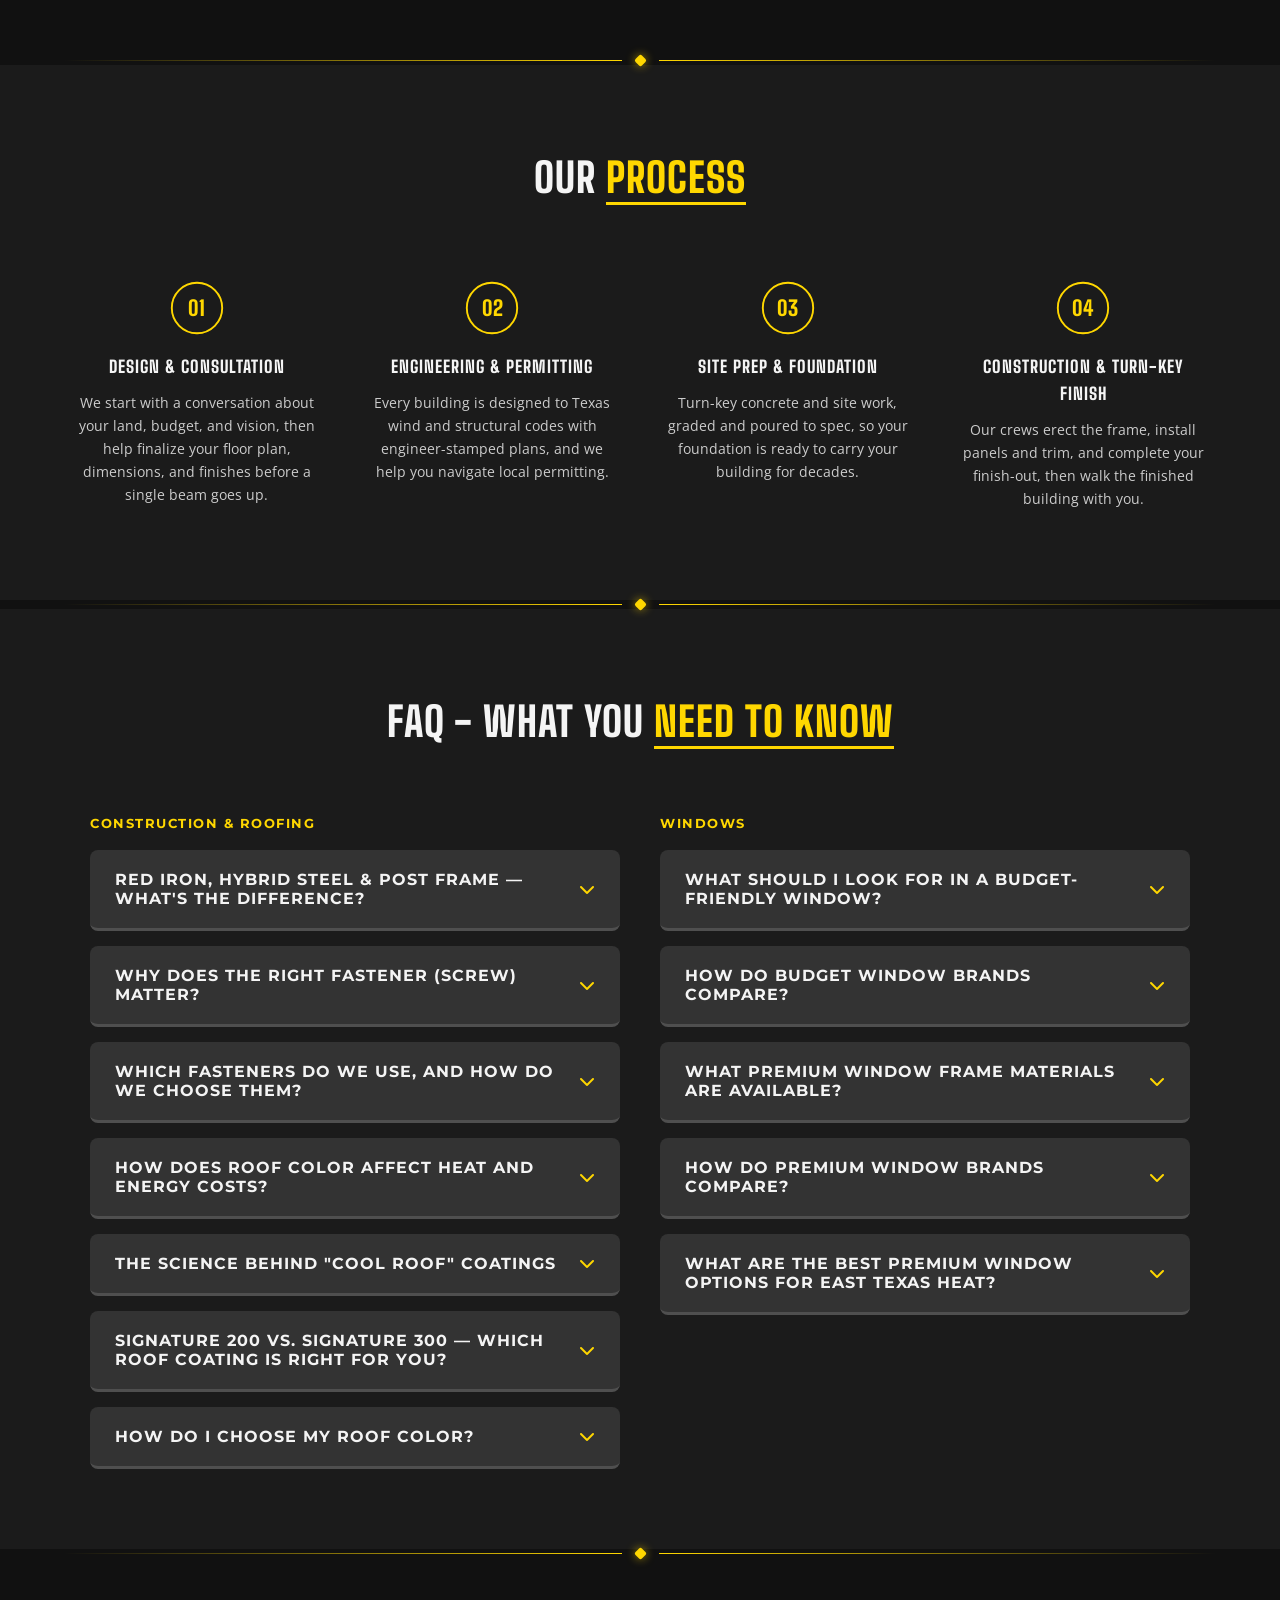
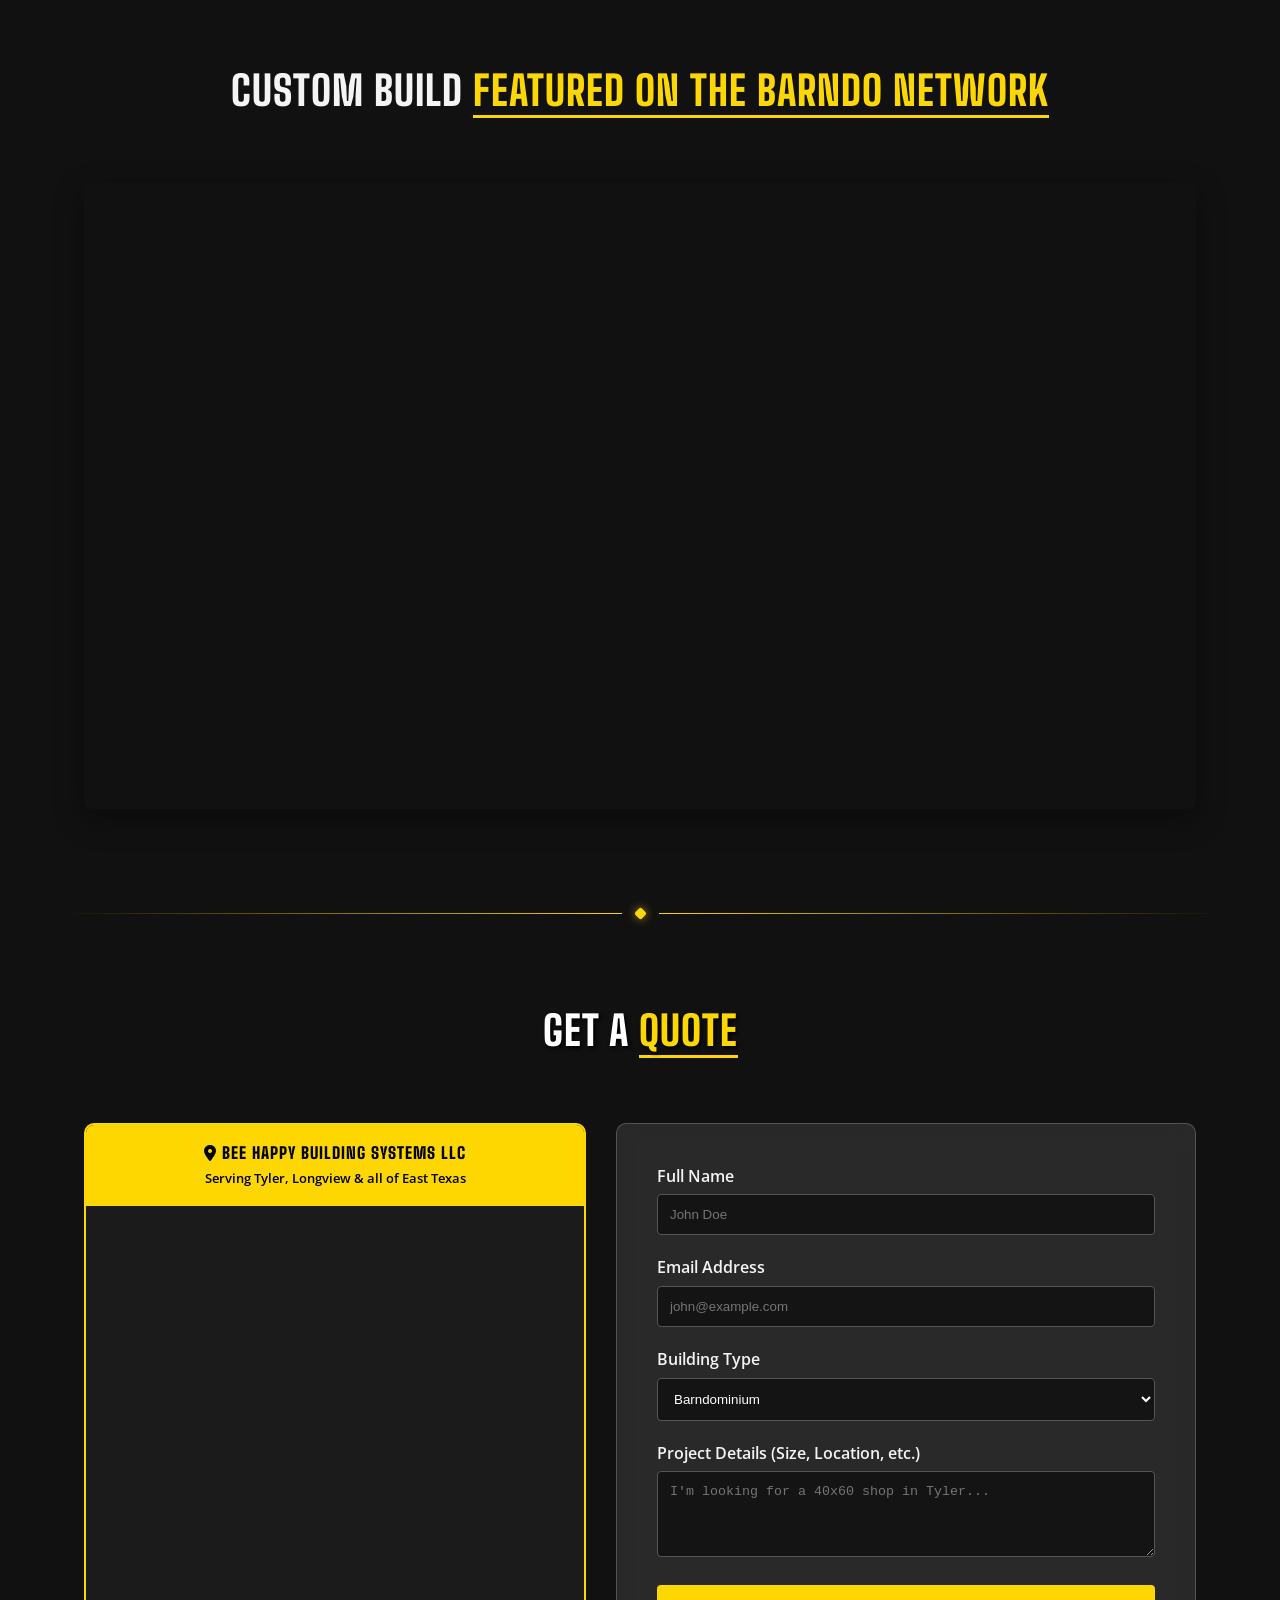
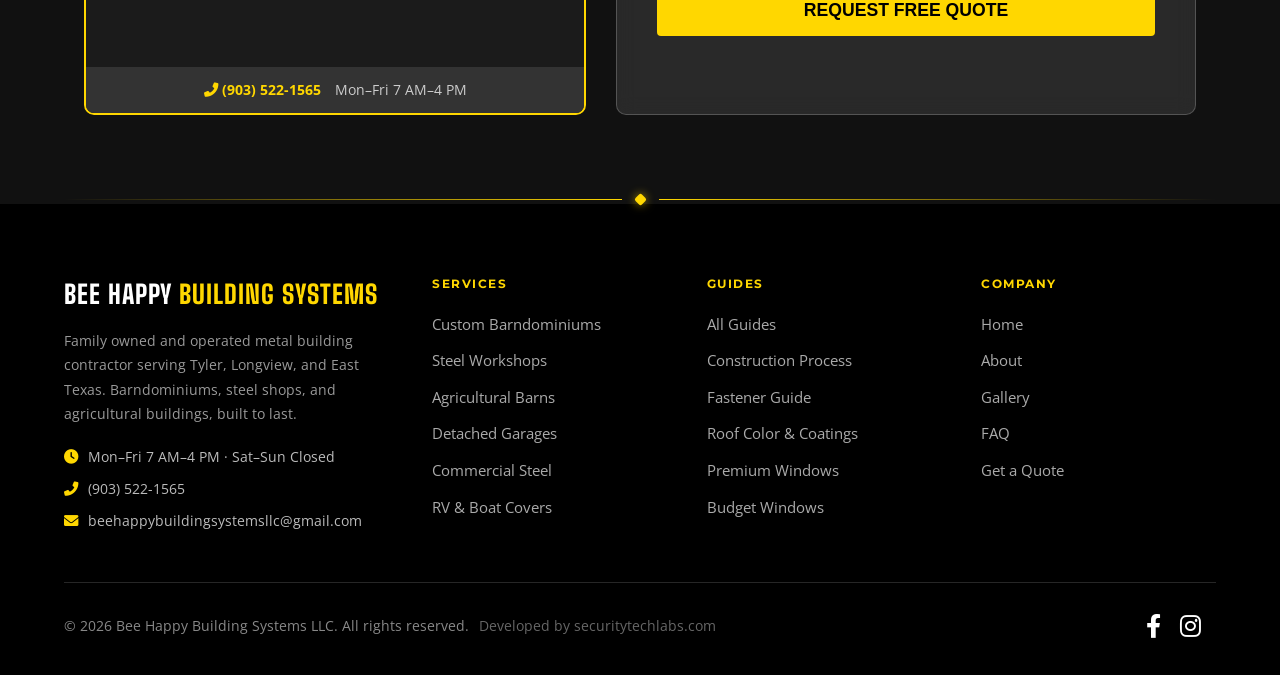
==== commit 52461064: "Add hCaptcha to the quote form Web3Forms' zero-config hCaptcha (free plan, their sitekey). The submi" ====
--- a/index.html
+++ b/index.html
@@ -735,6 +735,8 @@
                     <label for="quote-details">Project Details (Size, Location, etc.)</label>
                     <textarea id="quote-details" name="project_details" rows="4" placeholder="I'm looking for a 40x60 shop in Tyler..."></textarea>
                 </div>
+                <!-- hCaptcha via Web3Forms (free plan, Web3Forms' own sitekey — no setup) -->
+                <div class="h-captcha" data-captcha="true" data-theme="dark"></div>
                 <button type="submit">Request Free Quote</button>
                 <p id="quote-status" class="form-status" role="status" aria-live="polite"></p>
             </form>
@@ -807,6 +809,12 @@
 // page and gets a clear success/error message. Without JS the form still posts
 // normally (Web3Forms shows its own confirmation page).
 (function () {
+    // Very narrow phones: use hCaptcha's compact widget (~164px) instead of the
+    // normal ~302px one. Runs before the async Web3Forms script renders it.
+    const captchaBox = document.querySelector('#quote-form .h-captcha');
+    if (captchaBox && window.innerWidth < 400) captchaBox.setAttribute('data-size', 'compact');
+})();
+(function () {
     const form = document.getElementById('quote-form');
     if (!form || !window.fetch) return;
     const status = document.getElementById('quote-status');
@@ -814,6 +822,12 @@
     const buttonText = button.textContent;
     form.addEventListener('submit', async (event) => {
         event.preventDefault();
+        const captcha = form.querySelector('textarea[name="h-captcha-response"]');
+        if (captcha && !captcha.value) {
+            status.className = 'form-status is-error';
+            status.textContent = 'Please complete the "I am human" check above the button.';
+            return;
+        }
         button.disabled = true;
         button.textContent = 'Sending…';
         status.className = 'form-status';
@@ -835,6 +849,8 @@
         } finally {
             button.disabled = false;
             button.textContent = buttonText;
+            // hCaptcha tokens are single-use: reset so a retry gets a fresh one.
+            if (window.hcaptcha) { try { window.hcaptcha.reset(); } catch (e) {} }
         }
     });
 })();
@@ -932,5 +948,7 @@
     document.body.style.overflow = 'auto'; 
 }
     </script>
+    <!-- Web3Forms client script: renders the hCaptcha widget in #quote-form -->
+    <script src="https://web3forms.com/client/script.js" async defer></script>
 </body>
 </html>
--- a/assets/css/styles/style.css
+++ b/assets/css/styles/style.css
@@ -800,6 +800,12 @@
 .form-status { margin-top: 15px; font-size: 0.95rem; line-height: 1.5; min-height: 1.5em; }
 .form-status.is-success { color: var(--primary); }
 .form-status.is-error { color: #ff8a80; }
+/* Phones: the hCaptcha widget is a fixed ~302px wide, which overflowed the form
+   panel (only ~231px of inner width at 390px with 40px padding + wrapper padding). */
+@media (max-width: 600px) {
+    .contact-wrapper { padding: 0; }
+    .form-container { padding: 24px 20px; }
+}
 
 /* --- CONTACT LAYOUT --- */
 .contact-wrapper {
